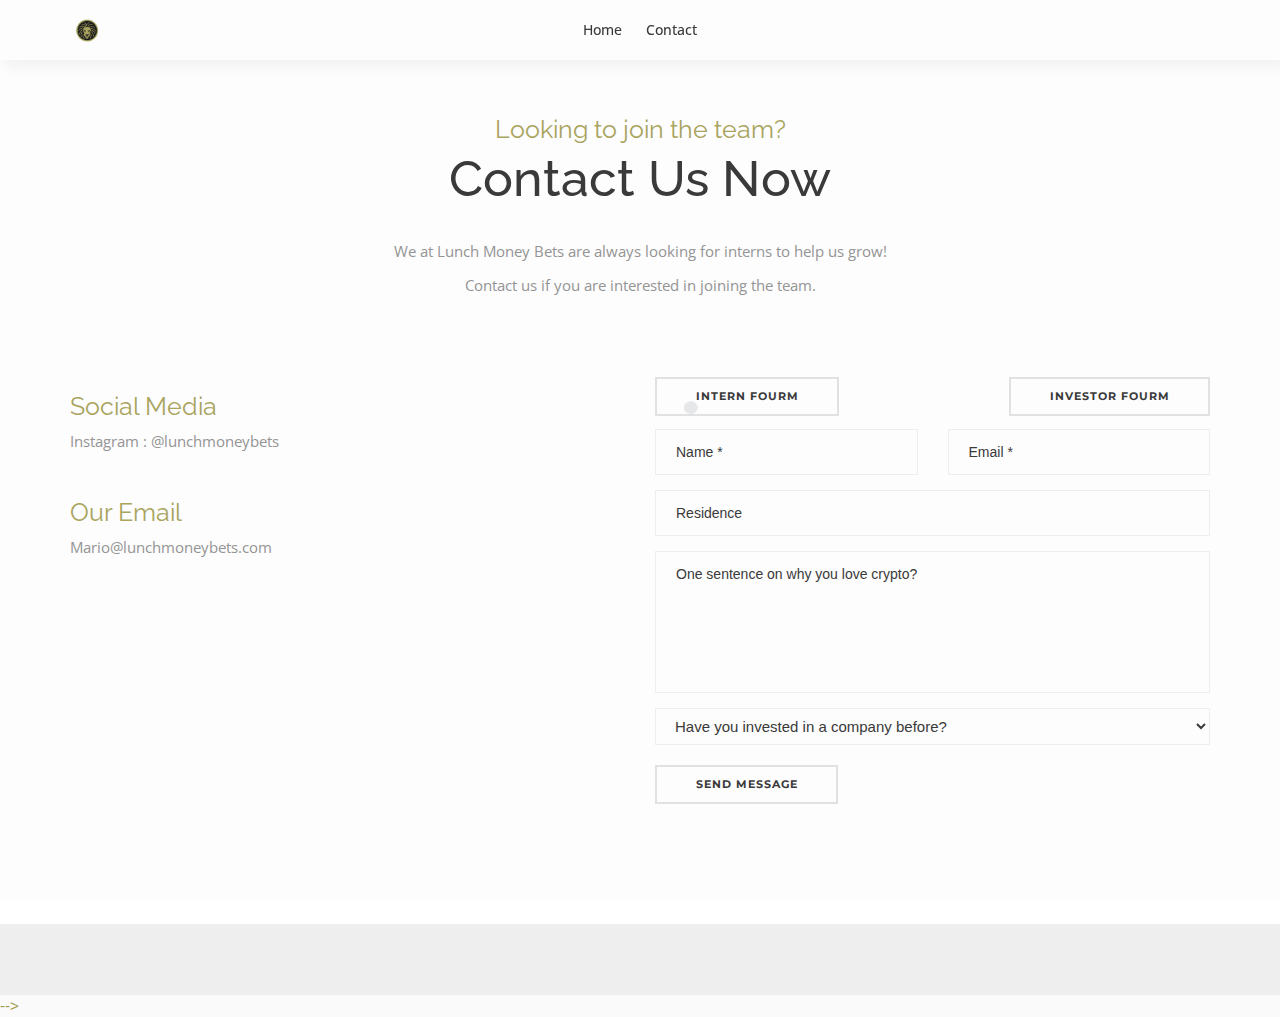
==== Main_Html_Source/Main_Html_Source/contact.html @ 37c9ebca "added type and name in haveYouInvestedHtml" ====
<!-- <!DOCTYPE html>
<html lang="en">
<head>
<meta charset="utf-8">
<meta name="viewport" content="width=device-width, initial-scale=1">
<meta name="author" content="">
<!-- description -->
<!-- <meta name="description" content="Becki one page html5 template for business"> -->
<!-- keywords -->
<meta name="keywords" content="creative, fullscreen, business, photography, portfolio, one page, bootstrap responsive, start-up, ui/ux, html5, css3, studio, branding, creative design, multipurpose, parallax, personal, masonry, grid, coming soon, carousel, career">
<meta http-equiv="X-UA-Compatible" content="IE=edge">
<title>Lunch Money</title>
<link rel="shortcut icon" href="assets/images/favicon.ico">

<!-- Core Style Sheets -->
<link rel="stylesheet" href="assets/css/master.css">
<!-- Responsive Style Sheets -->
<link rel="stylesheet" href="assets/css/responsive.css">
<!-- Revolution Style Sheets -->
<link rel="stylesheet" type="text/css" href="revolution/css/settings.css">
<link rel="stylesheet" type="text/css" href="revolution/css/layers.css">
<link rel="stylesheet" type="text/css" href="revolution/css/navigation.css">
<link rel="stylesheet" href="https://www.w3schools.com/w3css/4/w3.css">


</head>
<body>

<!--== Loader Start ==-->
<div id="loader-overlay">
  <div class="loader">
    <div class="spinner">
    	<svg viewBox="0 0 66 66" xmlns="http://www.w3.org/2000/svg">
    		<circle class="length" fill="none" stroke-width="8" stroke-linecap="round" cx="33" cy="33" r="28"></circle>
    	</svg>
    	<svg viewBox="0 0 66 66" xmlns="http://www.w3.org/2000/svg">
    		<circle fill="none" stroke-width="8" stroke-linecap="round" cx="33" cy="33" r="28"></circle>
    	</svg>
    	<svg viewBox="0 0 66 66" xmlns="http://www.w3.org/2000/svg">
    		<circle fill="none" stroke-width="8" stroke-linecap="round" cx="33" cy="33" r="28"></circle>
    	</svg>
    	<svg viewBox="0 0 66 66" xmlns="http://www.w3.org/2000/svg">
    		<circle fill="none" stroke-width="8" stroke-linecap="round" cx="33" cy="33" r="28"></circle>
    	</svg>
    </div>
  </div>
</div>
<!--== Loader End ==-->

<!--== Wrapper Start ==-->
<div class="wrapper">
  <!--== Header Start ==-->
  <nav class="navbar navbar-default navbar-fixed white bootsnav on no-full">
    
  	<!--== Start Top Search ==-->
    <div class="fullscreen-search-overlay" id="search-overlay"> <a href="#" class="fullscreen-close" id="fullscreen-close-button"><i class="icofont icofont-close"></i></a>
      <div id="fullscreen-search-wrapper">
        <form method="get" id="fullscreen-searchform">
          <input type="text" value="" placeholder="Type and hit Enter..." id="fullscreen-search-input" class="search-bar-top">
          <i class="fullscreen-search-icon icofont icofont-search">
          <input value="" type="submit">
          </i>
        </form>
      </div>
    </div>
    <!--== End Top Search ==-->
    <div class="container">
      <!--== Start Atribute Navigation ==-->
      <!-- <div class="attr-nav hidden-xs sm-display-none">
        <ul>
          <li class="side-menu"><a href="#"><i class="icofont icofont-navigation-menu"></i></a></li>
        </ul>
      </div> -->
      <!--== End Atribute Navigation ==-->

      <!--== Start Header Navigation ==-->
      <div class="navbar-header">
        <button type="button" class="navbar-toggle" data-toggle="collapse" data-target="#navbar-menu"> <i class="tr-icon ion-android-menu"></i> </button>
        <div class="logo"> <a href="home-coming-soon.html"> <img class="logo logo-display" src="assets/images/L.jpg" alt=""> <img class="logo logo-scrolled" src="assets/images/Icons/Lion head with gold ring.png" alt=""> </a> </div>
      </div>
      <!--== End Header Navigation ==-->

      <!--== Collect the nav links, forms, and other content for toggling ==-->
      <div class="collapse navbar-collapse" id="navbar-menu">
        <ul class="nav navbar-nav navbar-center" data-in="fadeIn" data-out="fadeOut">
          <li><a class="page-scroll" href="home-seo-marketing.html">Home</a></li>
          <!-- <li><a class="page-scroll" href="#feature">Features</a></li> -->
          <!-- <li><a class="page-scroll" href="#team">Team</a></li> -->
          <!-- <li><a class="page-scroll" href="#service">Services</a></li>
          <li><a class="page-scroll" href="#about">About</a></li>
          <li><a class="page-scroll" href="#portfolio">Portfolio</a></li>
          <li><a class="page-scroll" href="#pricing">Pricings</a></li>
          <li><a class="page-scroll" href="#blog">Blog</a></li> -->
          <li><a class="page-scroll" href="#contact">Contact</a></li>
        </ul>
      </div>
      <!--== /.navbar-collapse ==-->
    </div>

    <!-- Start Side Menu -->
    <div class="side gradient-bg-four">
    		<a href="home-coming-soon.html" class="logo-side"><img src="assets/images/logo-full-light.png" alt="side-logo"/></a>
            <a href="#" class="close-side"><i class="icofont icofont-close"></i></a>
            <div class="widget mt-120">
              <ul class="link">
                <li class="link-item"><a class="page-scroll" href="#home">Home</a></li>
                <li class="link-item"><a class="page-scroll" href="#feature">Features</a></li>
                <li class="link-item"><a class="page-scroll" href="#team">Team</a></li>
                <li class="link-item"><a class="page-scroll" href="#service">Services</a></li>
                <li class="link-item"><a class="page-scroll" href="#about">About</a></li>
                <li class="link-item"><a class="page-scroll" href="#portfolio">Portfolio</a></li>
                <li class="link-item"><a class="page-scroll" href="#pricing">Pricings</a></li>
                <li class="link-item"><a class="page-scroll" href="#blog">Blog</a></li>
                <li class="link-item"><a class="page-scroll" href="#contact">Contact</a></li>
              </ul>
            </div>
            <ul class="social-media">
              <li><a href="#" class="icofont icofont-social-facebook"></a></li>
              <li><a href="#" class="icofont icofont-social-twitter"></a></li>
              <li><a href="#" class="icofont icofont-social-behance"></a></li>
              <li><a href="#" class="icofont icofont-social-dribble"></a></li>
              <li><a href="#" class="icofont icofont-social-linkedin"></a></li>
            </ul>
     </div>
     <!-- End Side Menu -->

  </nav>
  <!--== Header End ==-->
  <!--== Contact Start ==-->
  
  <section class="white-bg transition-none" id="contact">
    <div class="container">
      <div class="row">
        <div class="col-md-8 centerize-col text-center">
          <div class="section-title">
            <h2 class="raleway-font red-color">Looking to join the team?</h2>
            <h1 class="raleway-font">Contact Us Now</h1>
          </div>
          <p>We at Lunch Money Bets are always looking for interns to help us grow!</p>
          <p>Contact us if you are interested in joining the team.</p>
        </div>
      </div>
    </div>
    <!-- <div class="container-fluid">
      <div class="row mt-50"> -->
        <!-- <div id="map-style-2" class="wide"></div> -->
      <!-- </div>
    </div> -->
    <div class="container">
      <div class="row mt-70">
        <div class="col-md-6 col-sm-6 col-xs-12 xs-mb-50">
          <div class="row mt-20">
            <div class="col-md-6 col-sm-6 col-xs-12">
                <div class="section-title">
                    <h2 class="raleway-font red-color">Social Media</h2>
                    <p class="mb-0 mt-30">Instagram : @lunchmoneybets</p>
                    <!-- <p class="mb-0">Mobile : +44 1234 567 9</p> -->
                  </div>
              <!-- <div class="section-title">
                <h2 class="raleway-font red-color">Postal Address</h2>
                <p class="mt-30">PO Box 16122 Toronto Eaton Centre, 220 The PATH Toronto, ON M5B 2H1, Canada</p>
              </div> -->
            </div>
            <div class="col-md-6 col-sm-6 col-xs-12">
              <!-- <div class="section-title">
                <h2 class="raleway-font red-color">Office Numbers</h2>
                <p class="mb-0 mt-30">Landline : +44 1234 567 9</p>
                <p class="mb-0">Mobile : +44 1234 567 9</p>
              </div> -->
            </div>
          </div>
          <div class="row mt-20">
            <div class="col-md-6 col-sm-6 col-xs-12">
              <div class="section-title">
                <h2 class="raleway-font red-color">Our Email</h2>
                <!-- <p class="mb-0 mt-30">Info@lunchmoneybets.com</p> -->
                <p class="mb-0">Mario@lunchmoneybets.com</p>

              </div>
            </div>
            <!-- <div class="col-md-6 col-sm-6 col-xs-12">
              <div class="section-title">
                <h2 class="raleway-font red-color">Fast Support</h2>
                <p class="mb-0 mt-30">Support : support@yourwebsite.com</p>
                <p class="mb-0">Career : career@yourwebsite.com</p>
              </div>
            </div> -->
          </div>
          <!-- <div class="row mt-20">
              <div class="col-md-12 social-icons-style-01">
                <ul class="md-icon left-icon">
                  <li><a class="fb" href="#."><i class="icofont icofont-social-facebook"></i></a></li>
                  <li><a class="tw" href="#."><i class="icofont icofont-social-twitter"></i></a></li>
                  <li><a class="be" href="#."><i class="icofont icofont-social-behance"></i></a></li>
                  <li><a class="in" href="#."><i class="icofont icofont-social-linkedin"></i></a></li>
                  <li><a class="yt" href="#."><i class="icofont icofont-social-youtube"></i></a></li>
                  <li><a class="ins" href="#."><i class="icofont icofont-social-instagram"></i></a></li>
                </ul>
              </div>
          </div> -->
        </div>
        <div class="col-md-6 col-sm-6 col-xs-12">
            <button type="submit" id="Intern" name="submit" class="btn btn-outline btn-md btn-square btn-animate remove-margin"><span>Intern Fourm <i class="ion-android-arrow-forward"></i></span></button>
            <button type="submit" id="Investor" name="submit" class="btn btn-outline btn-md btn-square btn-animate remove-margin"><span>Investor Fourm <i class="ion-android-arrow-forward"></i></span></button>
          <form name="contact-form" id="contact-form" action="php/contact.php" method="POST" class="contact-form-style-01">
              <input type="hidden" name="min_price" value="20"><input type="hidden" name="max_price" value="290">
            <div class="messages"></div>
            <div class="row">
              <div class="col-md-6 col-sm-6">
                <div class="form-group">
                  <label class="sr-only" for="name">Name</label>
                  <input type="text" name="name" class="md-input" id="name" placeholder="Name *" required data-error="Your Name is Required">
                  <div class="help-block with-errors"></div>
                </div>
              </div>
              <div class="col-md-6 col-sm-6">
                <div class="form-group">
                  <label class="sr-only" for="email">Email</label>
                  <input type="email" name="email" class="md-input" id="email" placeholder="Email *" required data-error="Please Enter Valid Email">
                  <div class="help-block with-errors"></div>
                </div>
              </div>
              <div class="col-md-12 col-sm-12">
                <div class="form-group">
                  <label class="sr-only" for="subject">Residence</label>
                  <input type="text" name="Residence" class="md-input" id="Residence" placeholder="Residence">
                </div>
              </div>
              <div class="col-md-12 col-sm-12">
                <div class="form-group">
                  <label class="sr-only" for="message">One sentence on why you love crypto?</label>
                  <textarea name="message" class="md-textarea" id="message" rows="7" placeholder="One sentence on why you love crypto?" required data-error="Please, Leave us a message"></textarea>
                  <div class="help-block with-errors"></div>
                </div>
              </div>
              <div class="col-md-12 col-sm-12">

                  <select type="value" name="haveYouInvested" class="orderby" id="haveYouInvested">
                    <option vale="" disabled selected>Have you invested in a company before?</option>
                    <option value="1">Yes</option>
                    <option value="2">No</option>
                  </select> <input type="hidden" placeholder='Have you invested in a company before' name="paged" value="1">
                  <input type="hidden" name="min_price" value="20"><input type="hidden" name="max_price" value="290">

              </div>
              <div class="col-md-12 col-sm-12">
                <div class="text-left mt-20">
                  <button type="submit" name="submit" class="btn btn-outline btn-md btn-square btn-animate remove-margin"><span>Send Message <i class="ion-android-arrow-forward"></i></span></button>
                </div>
              </div>
            </div>
          </form>
        </div>
      </div>
    </div>
  </section>
  <!--== Contact End ==-->

  <!--== Footer Start ==-->
  <footer class="footer">
    <div class="footer-copyright">
      <div class="container">
        <div class="row">
          <div class="col-md-6 col-xs-12">
            <!-- <div class="copy-right text-left">© 2018 Becki Creative Agency. All rights reserved</div> -->
          </div>
          <!-- <div class="col-md-6 col-xs-12">
            <ul class="social-media">
              <li><a href="#" class="icofont icofont-social-facebook"></a></li>
      			  <li><a href="#" class="icofont icofont-social-twitter"></a></li>
      			  <li><a href="#" class="icofont icofont-social-behance"></a></li>
      			  <li><a href="#" class="icofont icofont-social-dribble"></a></li>
              <li><a href="#" class="icofont icofont-social-linkedin"></a></li>
            </ul>
          </div> -->
        </div>
      </div>
    </div>
  </footer>
  <!--== Footer End ==-->

  <!--== Go to Top  ==-->
  <a href="javascript:" id="return-to-top"><i class="icofont icofont-arrow-up"></i></a>
  <!--== Go to Top End ==-->

</div>
<!--== Wrapper End ==-->

<!--== Javascript Plugins ==-->
<script src="https://maps.googleapis.com/maps/api/js?key=AIzaSyDJNGOwO2hJpJ9kz8e0UUPjZhEbgDJTTXE"></script>
<script src="assets/js/jquery.min.js"></script>
<script src="assets/js/smoothscroll.js"></script>
<script src="assets/js/plugins.js"></script>
<script src="assets/js/master.js"></script>

<!-- Revolution js Files -->
<script src="revolution/js/jquery.themepunch.tools.min.js"></script>
<script src="revolution/js/jquery.themepunch.revolution.min.js"></script>
<script src="revolution/js/revolution.extension.actions.min.js"></script>
<script src="revolution/js/revolution.extension.carousel.min.js"></script>
<script src="revolution/js/revolution.extension.kenburn.min.js"></script>
<script src="revolution/js/revolution.extension.layeranimation.min.js"></script>
<script src="revolution/js/revolution.extension.migration.min.js"></script>
<script src="revolution/js/revolution.extension.navigation.min.js"></script>
<script src="revolution/js/revolution.extension.parallax.min.js"></script>
<script src="revolution/js/revolution.extension.slideanims.min.js"></script>
<script src="revolution/js/revolution.extension.video.min.js"></script>
<!--== Javascript Plugins End ==-->

</body>
</html> -->
---- Main_Html_Source/Main_Html_Source/assets/css/master.css ----
/*
====================================
[ CSS TABLE CONTENT ]
------------------------------------
    1.0 - General
    2.0 - Typography
    3.0 - Global Style
    4.0 - Navigation
    5.0 - Search Box
    6.0 - Page Title Section
    7.0 - Slider Section
    8.0 - Creative Section
    9.0 - Recent Project Section
    9.1 - Overlay and hover effect
    10.0 - Magnific Popup CSS
    11.0 - Feature Section
    12.0 - About Section
    13.0 - Counter Section
    14.0 - Team Section
    15.0 - Video Section
    16.0 - Service Section
    17.0 - Process Section
    18.0 - Portfolio Section
    19.0 - Portfolio Single Page
    20.0 - Partner Section
    21.0 - Case study section
    22.0 - Map Section
    23.0 - Contact Section
    24.0 - Footer Section
    25.0 - Preloader
    26.0 - Homepage Two
    27.0 - Homepage Three
    28.0 - About us Page
    29.0 - About us page two
    30.0 - Blog Page
    31.0 - Blog Page Version Two
    32.0 - Full Width Section
    33.0 - Call to action section
    34.0 - Client Testimonial Style
    35.0 - Parallax Homepage
    36.0 - Contact Page
    37.0 - 404 page
    38.0 - Slick slider customization
-------------------------------------
[ END CSS TABLE CONTENT ]
=====================================
*/

/* Theme Reset Start */

@import url('https://fonts.googleapis.com/css?family=Montserrat:400,500,700|Open+Sans:400,600|Raleway:100,200,300,400');
@import url("../css/bootstrap.min.css");
@import url("../css/custom-icons.min.css");
@import url("../css/icofonts.min.css");
@import url("../css/cubeportfolio.css");
@import url("../css/bootsnav.css");
@import url("../css/slick.css");
@import url("../css/animate.css");

/* Transitons */

@-webkit-keyframes it-zoom {
  0% {
    -webkit-transform: scale(1);
            transform: scale(1);
    opacity: .6; }
  100% {
    -webkit-transform: scale(1.5);
            transform: scale(1.5);
    opacity: 0; }
  }

@keyframes it-zoom {
  0% {
    -webkit-transform: scale(1);
            transform: scale(1);
    opacity: .6; }
  100% {
    -webkit-transform: scale(1.5);
            transform: scale(1.5);
    opacity: 0; }
  }

*, *::before, *::after{transition-timing-function: ease-in-out; -ms-transition-timing-function: ease-in-out; -moz-transition-timing-function: ease-in-out; -webkit-transition-timing-function: ease-in-out; -o-transition-timing-function: ease-in-out; transition-duration: .2s; -ms-transition-duration: .2s; -moz-transition-duration: .2s; -webkit-transition-duration: .2s; -o-transition-duration: .2s;}
*:hover{transition-timing-function: ease-in-out; -ms-transition-timing-function: ease-in-out; -moz-transition-timing-function: ease-in-out; -webkit-transition-timing-function: ease-in-out; -o-transition-timing-function: ease-in-out; transition-duration: .2s; -ms-transition-duration: .2s; -moz-transition-duration: .2s; -webkit-transition-duration: .2s; -o-transition-duration: .2s; }
.transition-none *, .home-slider *, .mfp-container *, .attr-nav *, .cbp-wrapper *, .parallax, .rev-slider *, #loader-overlay *, .menu-overlay, .tr-products *, #loader-overlay, .main-box-title *, .skillbar-wrap * {transition-timing-function: none;-moz-transition-timing-function: none;-webkit-transition-timing-function: none;-o-transition-timing-function: none;
-ms-transition-timing-function: none;transition-duration: 0s;-moz-transition-duration: 0s;-webkit-transition-duration: 0s;-o-transition-duration: 0s;-ms-transition-duration: 0s;}

/* Loader */

#loader-overlay {width: 100%;height: 100vh;background: #eeeeee;position: fixed;z-index: 999999;}
.loader{display: inline-block;width: 100px;height: 100px;position: absolute;top: 50%;left: 50%;transform: translateY(-50%);-webkit-transform: translateY(-50%);-moz-transform: translateY(-50%);}

.spinner{width:66px;height:66px;-webkit-animation:contanim 2s linear infinite;animation:contanim 2s linear infinite;}
svg{width:100%;height:100%;left:0;top:0;position:absolute;-webkit-transform:rotate(-90deg);transform:rotate(-90deg);}
svg:nth-child(1) circle{stroke:#84EBBD;stroke-dasharray:1, 300;stroke-dashoffset:0;-webkit-animation:strokeanim 3s calc(.2s * (1)) ease infinite;animation:strokeanim 3s calc(.2s * (1)) ease infinite;-webkit-transform-origin:center center;transform-origin:center center;}
svg:nth-child(2) circle{stroke:#4977EC;stroke-dasharray:1, 300;stroke-dashoffset:0;-webkit-animation:strokeanim 3s calc(.2s * (2)) ease infinite;animation:strokeanim 3s calc(.2s * (2)) ease infinite;-webkit-transform-origin:center center;transform-origin:center center;}
svg:nth-child(3) circle{stroke:#F6BB67;stroke-dasharray:1, 300;stroke-dashoffset:0;-webkit-animation:strokeanim 3s calc(.2s * (3)) ease infinite;animation:strokeanim 3s calc(.2s * (3)) ease infinite;-webkit-transform-origin:center center;transform-origin:center center;}
svg:nth-child(4) circle{stroke:#333841;stroke-dasharray:1, 300;stroke-dashoffset:0;-webkit-animation:strokeanim 3s calc(.2s * (4)) ease infinite;animation:strokeanim 3s calc(.2s * (4)) ease infinite;-webkit-transform-origin:center center;transform-origin:center center;}
@-webkit-keyframes strokeanim{0%{stroke-dasharray:1, 300;stroke-dashoffset:0;}
 50%{stroke-dasharray:120, 300;stroke-dashoffset:-58.548324585;}
 100%{stroke-dasharray:120, 300;stroke-dashoffset:-175.6449737549;}
}
@keyframes strokeanim{0%{stroke-dasharray:1, 300;stroke-dashoffset:0;}
 50%{stroke-dasharray:120, 300;stroke-dashoffset:-58.548324585;}
 100%{stroke-dasharray:120, 300;stroke-dashoffset:-175.6449737549;}
}
@-webkit-keyframes contanim{100%{-webkit-transform:rotate(360deg);transform:rotate(360deg);}
}
@keyframes contanim{100%{-webkit-transform:rotate(360deg);transform:rotate(360deg);}
}

/* Selection */

::selection {background-color: #212121;color: #fff;}

/* All */

* {margin: 0;padding: 0;min-height:0;min-width:0;}
*, :after, :before {box-sizing: border-box;}

html, body{position: relative;height: 100%;}
body {color: #a09a4b;background: #fafafa;font-size:14px;font-family: 'Open Sans', sans-serif;font-weight: 400;}
iframe {border: 0;}
video {background-size: cover;display: table-cell;vertical-align: middle;width: 100%;}
.html5-video {background-color: #000; height: auto; left: 50%; min-height: 100%; min-width: 100%; position: absolute; top: 50%; -ms-transform: translate(-50%, -50%); -webkit-transform: translate(-50%, -50%); transform: translate(-50%, -50%); -moz-transform: translate(-50%, -50%); -o-transform: translate(-50%, -50%);  width: auto; z-index: -3; }
iframe, embed, object {max-width: 100%;}
.wrapper {position: relative;z-index: 20;overflow-x: hidden;}

/* Typography */

h1, h2, h3, h4, h5, h6 {color: #212121;margin: 20px 0 10px 0;font-style: normal;font-family: 'Montserrat', sans-serif;}
h1, h2, h3, h4, h5, h6, .h1, .h2, .h3, .h4, .h5, .h6 {line-height: 1.2em;}
h1 { font-size: 56px;}
h2 { font-size: 36px;}
h3 { font-size: 24px;}
h4 { font-size: 18px;}
h5 { font-size: 16px;}
h6 { font-size: 12px;}
h1 a, h2 a, h3 a, h4 a, h5 a, h6 a { color: #212121;}
h1 a:hover, h2 a:hover, h3 a:hover, h4 a:hover, h5:hover a, h6 a:hover { color: #4facfe;}
p a {}
p a:hover {color: #4facfe;}
p {letter-spacing: normal;line-height: 24px;color: #888;font-weight:400;font-family: 'Open Sans', sans-serif;}
a {text-decoration: none;color:#212121;}
a:hover, a:focus, a:active {outline: none;text-decoration: none;color:#4facfe;}
ul {list-style: disc;}
li > ul, li > ol {padding: 0;margin-left: 15px;}
figure {margin-bottom: 6px;position: relative;}
img {height: auto;max-width: 100%;}
.mark, mark{background-color:#4facfe;color:#fff;}
pre {margin: 0 20px;padding: 10px;border: 1px solid #e2e2e2;background: #f1f1f1;border-radius:0;}
blockquote {border-left: 2px solid #4facfe;background: #fff;padding: 15px 40px;}
blockquote p {font-size: 18px;line-height: 30px;margin-bottom: 17px !important;font-weight: 300;}
.blockquote-reverse, blockquote.pull-right {border-right: 2px solid #4facfe;background:#fff;}
.outline-alert {background-color: transparent!important;}
strong { color: #414141; }
hr{border:0;height: 1px;width:100%;margin:20px auto;}
hr.left-line{margin:20px 0 20px 0;width:80px;}
hr.center_line{width:80px;}
.text-decoration-underline{text-decoration: underline;}
.text-decoration-none{text-decoration: none;}
.line-trough{text-decoration: line-through;}

.section-title{margin-bottom: 30px;}
.section-title h1{font-size: 50px;font-weight: 500;margin-top: 10px;}
.section-title h2{font-size: 25px;line-height: 0.75;margin: 0;}


/* Forms */

label {margin-bottom: 10px;font-weight: 500;color:#212121;font-family: 'Open Sans', sans-serif;font-size: 14px;}
textarea:focus, input[type="text"]:focus, input[type="password"]:focus, input[type="datetime"]:focus, input[type="datetime-local"]:focus, input[type="date"]:focus, input[type="month"]:focus, input[type="time"]:focus, input[type="week"]:focus, input[type="number"]:focus, input[type="email"]:focus, input[type="url"]:focus, input[type="search"]:focus, input[type="tel"]:focus, input[type="color"]:focus, .uneditable-input:focus {
border-color: none;box-shadow: none;outline: 0 none;}
.search-submit{position: absolute;right: 20px;top:14px;background: none;border:0;padding: 0;font-size:20px;-webkit-transition: all 0.3s;-o-transition: all 0.3s;transition: all 0.3s;color:#e0e0e0;}
.search-submit:hover{color: #4facfe;}
.select-custom {width: 100%;overflow: hidden;background: url(../images/select-arrow.png) no-repeat 97% 50%;border: 1px solid #fff;margin-bottom: 20px;}
.select-custom select {width: 100%;border: none;box-shadow: none;background-color: transparent;background-image: none;-webkit-appearance: none;-moz-appearance: none;
appearance: none;cursor: pointer;}
.md-input, .md-textarea, .md-select select {padding: 14px 20px;font-size: 14px;line-height: normal;border-radius: 0;}
input, textarea, select {border: 1px solid #eee;font-size: 14px;padding: 8px 15px;width: 100%;margin: 0 0 10px 0;max-width: 100%;resize: none;background-color: transparent;color: black;}
.has-error input, .has-error textarea, .has-error select{border-color: #fe4f4f;}
.help-block{margin-top: 0;}
.has-error .help-block, .has-error .control-label, .has-error .radio, .has-error .checkbox, .has-error .radio-inline, .has-error .checkbox-inline, .has-error.radio label, .has-error.checkbox label, .has-error.radio-inline label, .has-error.checkbox-inline label {
color: #fe4f4f;font-size: 12px;}
.contact-form-style-01 input, .contact-form-style-01 textarea, .contact-form-style-01 select {color:#212121;}
.contact-form-style-02 .form-control{background-color: transparent;border-top:0;border-left:0;border-right:0;border-bottom:1px solid #fff;padding: 10px 0;}
.contact-form-style-02 .has-error input, .contact-form-style-02 .has-error textarea, .contact-form-style-02 .has-error select{border-color: #212121;}
.contact-form-style-02 .has-error .help-block, .contact-form-style-02 .has-error .control-label, .contact-form-style-02 .has-error .radio, .contact-form-style-02 .has-error .checkbox, .contact-form-style-02 .has-error .radio-inline, .contact-form-style-02 .has-error .checkbox-inline, .contact-form-style-02 .has-error.radio label, .contact-form-style-02 .has-error.checkbox label, .contact-form-style-02 .has-error.radio-inline label, .contact-form-style-02 .has-error.checkbox-inline label {
 color: #fff;}
 .contact-form-style-03 input, .contact-form-style-03 textarea, .contact-form-style-03 select {color:#212121;}

/* Sections */
section {padding-top:120px;padding-bottom:120px;position: relative;z-index: 10;background:#f5f5f5;overflow: hidden;}
section.lg-section{padding-top:150px;padding-bottom:150px;}
.section-heading {text-align: center;margin: auto;float: none;padding-bottom: 20px;}

/* Top Bar */

.top-bar{font-size: 12px;width: 100%;}
.dropdown-style-01 .dropdown-menu {margin-top: 12px;min-width: 130px;border-radius: 0;border: none;z-index: 444;right: 0;left: auto;}
.dropdown-style-01 .btn{color: #fff;font-size: 12px;padding: 0;margin: 0;background-color: transparent;font-weight: normal;text-transform: capitalize;border: 0;}

/* Navigations */

.navbar-nav {float: right;margin: 0;padding: 0px 10px;}
nav.navbar.bootsnav.navbar-transparent .logo {position: relative;z-index: 110;display: table;height: 80px;-webkit-transition: all .3s ease;transition: all .3s ease;}
nav.navbar.bootsnav.navbar-transparent.brand-center .logo, .brand-center .logo {text-align: center;margin: 0 auto;}
nav.navbar.bootsnav.navbar-transparent.brand-center .navbar-brand {padding: 20px 15px;}
.navbar-brand {padding: 11px 15px;}
.logo {position: relative;z-index: 110;display: table;height: 60px;-webkit-transition: all .3s ease;transition: all .3s ease;}
.logo img {max-height: 33px;-webkit-transition: all .5s ease;transition: all .5s ease;display: block;}
.logo.z-index-1{z-index: 1;}
nav .logo > a {display: table-cell;vertical-align: middle;}
.navbar-scrollspy .logo img {text-align:center;margin: 0 auto;}
.menu-logo, .vcard-address{float: left;}
nav.bootsnav.navbar-sidebar ul.nav {margin: 0 0 30px 0;}
nav.navbar.bootsnav.navbar-transparent.white ul.nav > li > a.nav-btn-default {padding-top: 10px;padding-bottom: 10px;margin-top: 15px;}
nav.navbar.bootsnav ul.nav > li > a.nav-btn-default {padding: 10px 15px;margin-top: 6.5px;color: #fff;}
.navbar-nav>li>.dropdown-menu {margin-top: 2px;}
.absolute-header {position: absolute;top: 0;left: 0;right: 0;width: 100%;z-index: 99;padding: 10px 0;}
.menu-logo-outside {max-width: 180px;}
.menu-btn {position: fixed;right: 8%;z-index: 999;top: 2%;}
.menu-btn a{background-color: #fff;width: 60px;height: 60px;display: block;text-align: center;line-height: 57px;box-shadow: 5px 5px 15px 0 rgba(31, 31, 31, 0.07);font-size: 26px;}
.btn-open:before {color: #333;content: "\f130";font-family: "Ionicons";-webkit-transition: all .2s linear 0s;-moz-transition: all .2s linear 0s;-o-transition: all .2s linear 0s;transition-property: all .2s linear 0s;}
.btn-open:hover:before {color: #4facfe;}
.btn-close:before {color: #333;content: "\f2d7";font-family: "Ionicons";-webkit-transition: all .2s linear 0s;-moz-transition: all .2s linear 0s;-o-transition: all .2s linear 0s;transition-property: all .2s linear 0s;}
.btn-close:hover:before {color: #4facfe;}

/* Menu Overlay */

body.overflow{overflow: hidden;}
.menu-overlay {position: fixed;top: 0;z-index: 998;display: none;overflow: hidden;width: 100%;height: 100%;background: #060606;left: 0;right: 0;}
.menu-overlay .menu-wrap {width: 100%;display: table;height: 100vh;}
ul.vcard-menu {margin: 0 auto;padding: 0;width: 100%;}
ul.vcard-menu li {padding: 10px 0;list-style: none;text-align: center;font-family: 'Montserrat', sans-serif;font-weight: 500;font-size: 50px;}
ul.vcard-menu li a {color: #fff;}
ul.vcard-menu li a:hover {color: #4facfe;}
.vcard-address{margin-top: 40px;margin-bottom: 40px;}

/* Sliders Text */

.hero-text{display: table-cell;vertical-align: middle;position: relative;width: 100%;z-index: 10;color: #fff;}
.hero-text h3, .hero-text h1{color:#4facfe;}
.hero-text h1 {font-size:78px;letter-spacing:-2px;line-height: 1.25;}
.hero-text h1.letter-spacing-10{letter-spacing:10px;}
.hero-text h1.letter-spacing-0{letter-spacing:0px;}
.hero-text-wrap .hero-text h1.font-90px {font-size:90px;}
.hero-text h2 {font-size:62px;}
.hero-text h3 {font-size:49px;}
.hero-text h4 {font-size:30px;}
.hero-text h5 {font-size:19px;}
.hero-text h6 {font-size:14px;}
.hero-text-wrap.color-overlay-bg {background: rgba(191, 7, 49, 0.75);width: 100%;height: 101vh;position: absolute;z-index: 1;}
section.dark-block .hero-text-wrap, section.dark-block.title-hero-bg::before {background-color:transparent;}
.hero-text-wrap.gradient-overlay-bg {width: 100%;height: 100vh;position: absolute;z-index: 1;
background: rgba(79,172,254,1);
background: -moz-linear-gradient(45deg, rgba(79,172,254,0.5) 0%, rgba(0,242,254,0.5) 100%);
background: -webkit-gradient(left bottom, right top, color-stop(0%, rgba(252,103,103,0.51)), color-stop(100%, rgba(236,0,140,0.5)));
background: -webkit-linear-gradient(45deg, rgba(79,172,254,0.5) 0%, rgba(0,242,254,0.5) 100%);
background: -o-linear-gradient(45deg, rgba(79,172,254,0.5) 0%, rgba(0,242,254,0.5) 100%);
background: -ms-linear-gradient(45deg, rgba(79,172,254,0.5) 0%, rgba(0,242,254,0.5) 100%);
background: linear-gradient(45deg, rgba(79,172,254,0.5) 0%, rgba(0,242,254,0.5) 100%);
filter: progid:DXImageTransform.Microsoft.gradient( startColorstr='#4facfe', endColorstr='#00f2fe', GradientType=1 );
}
.hero-text-wrap.gradient-overlay-bg-two {width: 100%;height: 100vh;position: absolute;z-index: 1;
background: rgba(246,211,101,1);
background: -moz-linear-gradient(45deg, rgba(246,211,101,0.5) 0%, rgba(253,160,133,0.5) 100%);
background: -webkit-gradient(left bottom, right top, color-stop(0%, rgba(246,211,101,0.5)), color-stop(100%, rgba(253,160,133,0.5)));
background: -webkit-linear-gradient(45deg, rgba(246,211,101,0.5) 0%, rgba(253,160,133,0.5) 100%);
background: -o-linear-gradient(45deg, rgba(79,172,254,0.5) 0%, rgba(253,242,254,0.5) 100%);
background: -ms-linear-gradient(45deg, rgba(246,211,101,0.5) 0%, rgba(253,160,133,0.5) 100%);
background: linear-gradient(45deg, rgba(246,211,101,0.5) 0%, rgba(253,160,133,0.5) 100%);
filter: progid:DXImageTransform.Microsoft.gradient( startColorstr='#4facfe', endColorstr='#00f2fe', GradientType=1 );
}
.rev_slider a {-webkit-transition: all .3s ease-in !important;-o-transition: all .3s ease-in !important;transition: all .3s ease-in !important;}
.gradient-overlay-bg {
background: rgba(79,172,254,1);
background: -moz-linear-gradient(45deg, rgba(79,172,254,0.5) 0%, rgba(0,242,254,0.5) 100%);
background: -webkit-gradient(left bottom, right top, color-stop(0%, rgba(252,103,103,0.51)), color-stop(100%, rgba(236,0,140,0.5)));
background: -webkit-linear-gradient(45deg, rgba(79,172,254,0.5) 0%, rgba(0,242,254,0.5) 100%);
background: -o-linear-gradient(45deg, rgba(79,172,254,0.5) 0%, rgba(0,242,254,0.5) 100%);
background: -ms-linear-gradient(45deg, rgba(79,172,254,0.5) 0%, rgba(0,242,254,0.5) 100%);
background: linear-gradient(45deg, rgba(79,172,254,0.5) 0%, rgba(0,242,254,0.5) 100%);
filter: progid:DXImageTransform.Microsoft.gradient( startColorstr='#4facfe', endColorstr='#00f2fe', GradientType=1 );
width: 100%;height: 100%;position: absolute;z-index: -1;top:0;left:0;
}
.gradient-overlay-bg-two {
background: rgba(236,119,171);
background: -moz-linear-gradient(45deg, rgba(236,119,171,0.5) 0%, rgba(120,115,245,0.5) 100%);
background: -webkit-gradient(left bottom, right top, color-stop(0%, rgba(236,119,171)), color-stop(100%, rgba(115,75,109,1)));
background: -webkit-linear-gradient(45deg, rgba(236,119,171,0.5) 0%, rgba(120,115,245,0.5) 100%);
background: -o-linear-gradient(45deg, rgba(236,119,171,0.5) 0%, rgba(120,115,245,0.5) 100%);
background: -ms-linear-gradient(45deg, rgba(236,119,171,0.5) 0%, rgba(120,115,245,0.5) 100%);
background: linear-gradient(45deg, rgba(236,119,171,0.5) 0%, rgba(120,115,245,0.5) 100%);
filter: progid:DXImageTransform.Microsoft.gradient( startColorstr='#ec77ab', endColorstr='#734b6d', GradientType=1 );
width: 100%;height: 100%;position: absolute;z-index: -1;top:0;left:0;
}
.gradient-overlay-bg-three {
background: rgba(202,73,118);
background: -moz-linear-gradient(45deg, rgba(202,73,118,0.5) 0%, rgba(255,84,84,0.5) 100%);
background: -webkit-gradient(left bottom, right top, color-stop(0%, rgba(202,73,118)), color-stop(100%, rgba(255,84,84,1)));
background: -webkit-linear-gradient(45deg, rgba(202,73,118,0.5) 0%, rgba(255,84,84,0.5) 100%);
background: -o-linear-gradient(45deg, rgba(202,73,118,0.5) 0%, rgba(255,84,84,0.5) 100%);
background: -ms-linear-gradient(45deg, rgba(202,73,118,0.5) 0%, rgba(255,84,84,0.5) 100%);
background: linear-gradient(45deg, rgba(202,73,118,0.5) 0%, rgba(255,84,84,0.5) 100%);
filter: progid:DXImageTransform.Microsoft.gradient( startColorstr='#ca4976', endColorstr='#7873f5', GradientType=1 );
width: 100%;height: 100%;position: absolute;z-index: -1;top:0;left:0;
}
.gradient-overlay-bg-four {
background: rgba(206,159,252);
background: -moz-linear-gradient(45deg, rgba(206,159,252,0.5) 0%, rgba(115,103,240,0.5) 100%);
background: -webkit-gradient(left bottom, right top, color-stop(0%, rgba(206,159,252)), color-stop(100%, rgba(115,103,240,1)));
background: -webkit-linear-gradient(45deg, rgba(206,159,252,0.5) 0%, rgba(115,103,240,0.5) 100%);
background: -o-linear-gradient(45deg, rgba(206,159,252,0.5) 0%, rgba(115,103,240,0.5) 100%);
background: -ms-linear-gradient(45deg, rgba(206,159,252,0.5) 0%, rgba(115,103,240,0.5) 100%);
background: linear-gradient(45deg, rgba(206,159,252,0.5) 0%, rgba(115,103,240,0.5) 100%);
filter: progid:DXImageTransform.Microsoft.gradient( startColorstr='#ce9ffc', endColorstr='#7367f0', GradientType=1 );
width: 100%;height: 100%;position: absolute;z-index: -1;top:0;left:0;
}
.gradient-overlay-bg-five {
background: rgba(100,43,115,1);
background: -moz-linear-gradient(45deg, rgba(100,43,115,0.5) 0%, rgba(198,66,110,0.5) 100%);
background: -webkit-gradient(left bottom, right top, color-stop(0%, rgba(100,43,115)), color-stop(100%, rgba(198,66,110,1)));
background: -webkit-linear-gradient(45deg, rgba(100,43,115,0.5) 0%, rgba(198,66,110,0.5) 100%);
background: -o-linear-gradient(45deg, rgba(100,43,115,0.5) 0%, rgba(198,66,110,0.5) 100%);
background: -ms-linear-gradient(45deg, rgba(100,43,115,0.5) 0%, rgba(198,66,110,0.5) 100%);
background: linear-gradient(45deg, rgba(100,43,115,0.5) 0%, rgba(198,66,110,0.5) 100%);
filter: progid:DXImageTransform.Microsoft.gradient( startColorstr='#642b73', endColorstr='#c6426e', GradientType=1 );
width: 100%;height: 100%;position: absolute;z-index: -1;top:0;left:0;
}


/* Helper Classes */

::-webkit-input-placeholder{color:#212121!important;}
::-moz-placeholder{color:#212121!important;}
:-ms-input-placeholder{color:#212121!important;}
:-moz-placeholder{color:#212121!important;}

.style-02::-webkit-input-placeholder{color:#fff!important;}
.style-02::-moz-placeholder{color:#fff!important;}
.style-02:-ms-input-placeholder{color:#fff!important;}
.style-02:-moz-placeholder{color:#fff!important;}

input.search-bar-top::-webkit-input-placeholder { color: #fff!important; }
input.search-bar-top::-moz-placeholder { color: #fff!important; }
input.search-bar-top:-ms-input-placeholder { color: #fff!important; }
input.search-bar-top:-moz-placeholder { color: #fff!important; }

/* Positions */

.fixed{position:fixed!important;}
.relative{position:relative!important;}
.absolute{position:absolute!important;}
.static{position:static!important;}

/* Z-index */

.z-index-1 {z-index:1;}
.z-index-2 {z-index:2;}
.z-index-3 {z-index:3;}
.z-index-4 {z-index:4;}
.z-index-5 {z-index:5;}
.z-index-0 {z-index:0;}
.z-index-minus2 {z-index:-2;}

/* Displays */
.display-none{display: none!important;}
.display-block{display: block!important;}
.display-inline-block{display: inline-block!important;}
.display-table{display: table;}
.display-table-cell{display: table-cell!important;}
.float-none{float:none;}
.centerize-col{float: none!important;margin-left: auto;margin-right: auto;}
.center-layout {display: table;table-layout: fixed;height: 100%;width: 100%;position: relative;}
.v-align-middle {display: table-cell;vertical-align: middle;}

/* Width Pixels */

.width-1px {width: 1px}
.width-2px {width: 2px}
.width-3px {width: 3px}
.width-4px {width: 4px}
.width-5px {width: 5px}
.width-6px {width: 6px}
.width-7px {width: 7px}
.width-8px {width: 8px}
.width-9px {width: 9px}
.width-10px {width: 10px}
.width-80px {width: 80px}
.width-90px {width: 90px}
.width-100px {width: 100px}
.width-150px {width: 150px}
.width-200px {width: 200px}
.width-250px {width: 250px}
.width-300px {width: 300px}
.width-350px {width: 350px}
.width-400px {width: 400px}
.width-450px {width: 450px}
.width-500px {width: 500px!important}
.width-550px {width: 550px}
.width-600px {width: 600px}
.width-650px {width: 650px!important}
.width-700px {width: 700px}
.width-800px {width: 800px}

/* Width Percentage */

.width-10-percent {width: 10% !important}
.width-20-percent {width: 20% !important}
.width-30-percent {width: 30% !important}
.width-40-percent {width: 40% !important}
.width-50-percent {width: 50% !important}
.width-60-percent {width: 60% !important}
.width-70-percent {width: 70% !important}
.width-80-percent {width: 80% !important}
.width-90-percent {width: 90% !important}
.width-100-percent {width: 100% !important}
.width-auto {width:auto !important}
.max-width-100 {max-width: 100%}

/* Minimum Width */

.min-width-100px {min-height: 100px}
.min-width-200px {min-height: 200px}
.min-width-300px {min-height: 300px}
.min-width-400px {min-height: 400px}
.min-width-500px {min-height: 500px}
.min-width-600px {min-height: 600px}
.min-width-700px {min-height: 700px}

/* View Width */

.view-width-100vh{width: 100vh;}

/* Height Pixels */

.height-1px {height: 1px!important}
.height-2px {height: 2px!important}
.height-3px {height: 3px!important}
.height-4px {height: 4px!important}
.height-5px {height: 5px!important}
.height-6px {height: 6px!important}
.height-7px {height: 7px!important}
.height-8px {height: 8px!important}
.height-9px {height: 9px!important}
.height-10px {height: 10px!important}
.height-80px {height: 80px}
.height-90px {height: 90px}
.height-100px {height: 100px}
.height-150px {height: 150px}
.height-200px {height: 200px}
.height-250px {height: 250px}
.height-300px {height: 300px}
.height-350px {height: 350px}
.height-400px {height: 400px}
.height-450px {height: 450px}
.height-500px {height: 500px!important;}
.height-550px {height: 550px}
.height-600px {height: 600px}
.height-650px {height: 650px!important;}
.height-700px {height: 700px}
.height-800px {height: 800px}

/* Height Percentage */

.height-10-percent {height: 10%}
.height-20-percent {height: 20%}
.height-30-percent {height: 30%}
.height-40-percent {height: 40%}
.height-50-percent {height: 50%}
.height-60-percent {height: 60%}
.height-70-percent {height: 70%}
.height-80-percent {height: 80%}
.height-90-percent {height: 90%}
.height-100-percent {height: 100% !important}
.height-auto {height:auto !important}
.max-height-100 {max-height: 100%}

/* Minimum Heights */

.min-height-100px {min-height: 100px}
.min-height-200px {min-height: 200px}
.min-height-300px {min-height: 300px!important;}
.min-height-400px {min-height: 400px}
.min-height-500px {min-height: 500px}
.min-height-600px {min-height: 600px}
.min-height-700px {min-height: 700px}
.min-height-800px {min-height: 800px}
.min-height-900px {min-height: 900px}

/* Hero Heights  */

.xs-screen {height:300px;}
.sm-screen {height:400px;}
.md-screen {height:600px;}
.lg-screen {height:700px;}
.xl-screen {height:800px;}
.xxl-screen{height: 1000px;}

/* View Heights */

.view-height-100vh{height: 100vh!important;}


/* Backgrounds */

.bordered-bg {background-color: transparent;border-top: 1px solid #e0e0e0;border-bottom: 1px solid #e0e0e0;}
.transparent-bg{background-color:transparent!important;}
.dark-bg{background-color:#212121;}
.darken-bg{background-color:#151515;}
.d-dark-bg{background-color:#0a0a0a;}
.white-bg{background-color: #fff!important;}
.default-bg{background-color:#4facfe;}
.secondary-bg{background-color: #ec77ab;}
.dark-grey-bg{background-color: #e0e0e0;}
.grey-bg{background-color:#eee!important;}
.green-bg{background-color:#2cc99d!important;}

.gradient-bg{background: rgba(79,172,254,1);
background: -moz-linear-gradient(45deg, rgba(79,172,254,1) 0%, rgba(0,242,254,1) 100%);
background: -webkit-gradient(left bottom, right top, color-stop(0%, rgba(242,112,156,1)), color-stop(100%, rgba(255,148,114,1)));
background: -webkit-linear-gradient(45deg, rgba(79,172,254,1) 0%, rgba(0,242,254,1) 100%);
background: -o-linear-gradient(45deg, rgba(79,172,254,1) 0%, rgba(0,242,254,1) 100%);
background: -ms-linear-gradient(45deg, rgba(79,172,254,1) 0%, rgba(0,242,254,1) 100%);
background: linear-gradient(45deg, rgba(79,172,254,1) 0%, rgba(0,242,254,1) 100%);
filter: progid:DXImageTransform.Microsoft.gradient( startColorstr='#4facfe', endColorstr='#00f2fe', GradientType=1 );}
.gradient-bg-two{background: rgba(236,119,171);
background: -moz-linear-gradient(45deg, rgba(236,119,171) 0%, rgba(120,115,245) 100%);
background: -webkit-gradient(left bottom, right top, color-stop(0%, rgba(236,119,171)), color-stop(100%, rgba(115,75,109,1)));
background: -webkit-linear-gradient(45deg, rgba(236,119,171) 0%, rgba(120,115,245) 100%);
background: -o-linear-gradient(45deg, rgba(236,119,171) 0%, rgba(120,115,245) 100%);
background: -ms-linear-gradient(45deg, rgba(236,119,171) 0%, rgba(120,115,245) 100%);
background: linear-gradient(45deg, rgba(236,119,171) 0%, rgba(120,115,245) 100%);
filter: progid:DXImageTransform.Microsoft.gradient( startColorstr='#ec77ab', endColorstr='#734b6d', GradientType=1 );}
.gradient-bg-three{background: rgba(202,73,118,1);background: -moz-linear-gradient(45deg, rgba(202,73,118,1) 0%, rgba(255,84,84,1) 100%);background: -webkit-gradient(left bottom, right top, color-stop(0%, rgba(202,73,118,1)), color-stop(100%, rgba(255,84,84,1)));background: -webkit-linear-gradient(45deg, rgba(202,73,118,1) 0%, rgba(255,84,84,1) 100%);background: -o-linear-gradient(45deg, rgba(202,73,118,1) 0%, rgba(255,84,84,1) 100%);background: -ms-linear-gradient(45deg, rgba(202,73,118,1) 0%, rgba(255,84,84,1) 100%);background: linear-gradient(45deg, rgb(160, 154, 75) 0%, rgb(160, 154, 75) 107%);filter: progid:DXImageTransform.Microsoft.gradient( startColorstr='#ca4976', endColorstr='#ff5454', GradientType=1 );}
.gradient-bg-four{background: rgba(206,159,252,1);background: -moz-linear-gradient(45deg, rgba(206,159,252,1) 0%, rgba(115,103,240,1) 100%);background: -webkit-gradient(left bottom, right top, color-stop(0%, rgba(206,159,252,1)), color-stop(100%, rgba(115,103,240,1)));background: -webkit-linear-gradient(45deg, rgba(206,159,252,1) 0%, rgba(115,103,240,1) 100%);background: -o-linear-gradient(45deg, rgba(206,159,252,1) 0%, rgba(115,103,240,1) 100%);background: -ms-linear-gradient(45deg, rgba(206,159,252,1) 0%, rgba(115,103,240,1) 100%);background: linear-gradient(45deg, rgb(160, 154, 75) 0%, rgb(160, 154, 75) 107%);filter: progid:DXImageTransform.Microsoft.gradient( startColorstr='#CE9FFC', endColorstr='#7367F0', GradientType=1 );}
.gradient-bg-five{background: rgba(35,37,38,1);
background: -moz-linear-gradient(45deg, rgba(35,37,38,1) 0%, rgba(65,67,69,1) 100%);
background: -webkit-gradient(left bottom, right top, color-stop(0%, rgba(35,37,38,1)), color-stop(100%, rgba(65,67,69,1)));
background: -webkit-linear-gradient(45deg, rgba(35,37,38,1) 0%, rgba(65,67,69,1) 100%);
background: -o-linear-gradient(45deg, rgba(35,37,38,1) 0%, rgba(65,67,69,1) 100%);
background: -ms-linear-gradient(45deg, rgba(35,37,38,1) 0%, rgba(65,67,69,1) 100%);
background: linear-gradient(45deg, rgba(35,37,38,1) 0%, rgba(65,67,69,1) 100%);
filter: progid:DXImageTransform.Microsoft.gradient( startColorstr='#232526', endColorstr='#414345', GradientType=1 );}
.gradient-bg-six{
  background: #9357cc;
  background: -webkit-linear-gradient(left, #9357cc 0%,#2989d8 50%,#2cc99d 100%);
  background: -moz-linear-gradient(left, #9357cc 0%,#2989d8 50%,#2cc99d 100%);
  background: -o-linear-gradient(left, #9357cc 0%,#2989d8 50%,#2cc99d 100%);
  background: -ms-linear-gradient(left, #9357cc 0%,#2989d8 50%,#2cc99d 100%);
  background: linear-gradient(left, #9357cc 0%,#2989d8 50%,#2cc99d 100%);
}
.gradient-bg-seven{
  background: rgba(246,211,101,1);
  background: -moz-linear-gradient(45deg, rgba(246,211,101,1) 0%, rgba(253,160,133,1) 100%);
  background: -webkit-gradient(left bottom, right top, color-stop(0%, rgba(246,211,101,1)), color-stop(100%, rgba(253,160,133,1)));
  background: -webkit-linear-gradient(45deg, rgba(246,211,101,1) 0%, rgba(253,160,133,1) 100%);
  background: -o-linear-gradient(45deg, rgba(79,172,254,1) 0%, rgba(253,242,254,1) 100%);
  background: -ms-linear-gradient(45deg, rgba(246,211,101,1) 0%, rgba(253,160,133,1) 100%);
  background: linear-gradient(45deg, rgba(246,211,101,1) 0%, rgba(253,160,133,1) 100%);
  filter: progid:DXImageTransform.Microsoft.gradient( startColorstr='#f6d365', endColorstr='#fda085', GradientType=1 );
}
.gradient-bg-eight{
  background: rgba(100,43,115,1);
  background: -moz-linear-gradient(45deg, rgba(100,43,115,1) 0%, rgba(198,66,110,1) 100%);
  background: -webkit-gradient(left bottom, right top, color-stop(0%, rgba(100,43,115,1)), color-stop(100%, rgba(198,66,110,1)));
  background: -webkit-linear-gradient(45deg, rgba(100,43,115,1) 0%, rgba(198,66,110,1) 100%);
  background: -o-linear-gradient(45deg, rgba(100,43,115,1) 0%, rgba(198,66,110,1) 100%);
  background: -ms-linear-gradient(45deg, rgba(100,43,115,1) 0%, rgba(198,66,110,1) 100%);
  background: linear-gradient(45deg, rgba(100,43,115,1) 0%, rgba(198,66,110,1) 100%);
  filter: progid:DXImageTransform.Microsoft.gradient( startColorstr='#C6426E', endColorstr='#642B73', GradientType=1 );
}
.gradient-bg-nine{
  background: rgba(247,157,0,1);
  background: -moz-linear-gradient(45deg, rgba(247,157,0,1) 0%, rgba(10,243,140,1) 100%);
  background: -webkit-gradient(left bottom, right top, color-stop(0%, rgba(247,157,0,1)), color-stop(100%, rgba(10,243,140,1)));
  background: -webkit-linear-gradient(45deg, rgba(247,157,0,1) 0%, rgba(0,243,140,1) 100%);
  background: -o-linear-gradient(45deg, rgba(247,157,0,1) 0%, rgba(0,243,140,1) 100%);
  background: -ms-linear-gradient(45deg, rgba(247,157,0,1) 0%, rgba(0,243,140,1) 100%);
  background: linear-gradient(45deg, rgba(247,157,0,1) 0%, rgba(0,243,140,1) 100%);
  filter: progid:DXImageTransform.Microsoft.gradient( startColorstr='#f79d00', endColorstr='#64f38c', GradientType=1 );
}
.gradient-bg-ten{
  background: rgba(61,82,82,1);
  background: -moz-linear-gradient(45deg, rgba(61,82,82,1) 0%, rgba(222,203,164,1) 100%);
  background: -webkit-gradient(left bottom, right top, color-stop(0%, rgba(61,82,82,1)), color-stop(100%, rgba(222,203,164,1)));
  background: -webkit-linear-gradient(45deg, rgba(61,82,82,1) 0%, rgba(222,203,164,1) 100%);
  background: -o-linear-gradient(45deg, rgba(61,82,82,1) 0%, rgba(222,203,164,1) 100%);
  background: -ms-linear-gradient(45deg, rgba(61,82,82,1) 0%, rgba(222,203,164,1) 100%);
  background: linear-gradient(45deg, rgba(61,82,82,1) 0%, rgba(222,203,164,1) 100%);
  filter: progid:DXImageTransform.Microsoft.gradient( startColorstr='#3e5151', endColorstr='#decba4', GradientType=1 );
}
.bordered-bg.white-bg{background-color: #fff;}
.pattern-bg-dark{background-image: url(../images/background/pattern-bg-dark.jpg);background-repeat: repeat;}
.pattern-bg-light{background-image: url(../images/light-pattern.png);background-repeat: repeat;}
.pattern-bg-colored{background-image: url(../images/colored-pattern.png);background-repeat: repeat;}
.light-br-r{border-right:1px solid #eeeeee;}
.fixed-bg{background-attachment: fixed!important;}
.overlay-bg {background: rgba(0,0,0,0.6);width: 100%;height: 100%;position: absolute;z-index: -1;top:0;left:0;}
.front-overlay-bg {background: rgba(0,0,0,0.6);width: 100%;height: 100%;position: absolute;z-index: 99;top:0;left:0;}
.color-overlay-bg {background: rgba(191, 7, 49, 0.75);width: 100%;height: 100%;position: absolute;z-index: -1;top: 0;left: 0;right: 0;}
.front-color-overlay-bg{background: rgba(191, 7, 49, 0.75);width: 100%;height: 100%;position: absolute;z-index: 99;top: 0;left: 0;right: 0;}
.secondary-color-overlay-bg {background: rgba(67, 13, 60, 0.75);width: 100%;height: 100%;position: absolute;z-index: -1;top: 0;left: 0;right: 0;}
.parallax-overlay {background: rgba(0, 0, 0, 0.6);width: 100%;height: 100%;position: absolute;z-index: -1;top:0;left:0;}
.parallax-overlay-white {background: rgba(255, 255, 255, 0.6);width: 100%;height: 100%;position: absolute;z-index: -1;top:0;left:0;}
.parallax-bg {background-size: cover;-webkit-background-size: cover;-moz-background-size: cover;-o-background-size: cover;background-repeat:no-repeat;background-position: 50% 50%;}


/* Horizontal Line */

.line-horizontal{width: 100%;height: 1px;}

/* Box Shadows */

.box-shadow {box-shadow: 0 10px 30px 5px rgba(17,21,23,.1);}
.box-shadow-hover{}
.box-shadow-hover:hover{box-shadow: 0 10px 30px 5px rgba(17,21,23,.1);}

/* Fonts */

.montserrat-font{font-family: 'Montserrat', sans-serif;}
.open-font{font-family: 'Open Sans', sans-serif;}
.raleway-font{font-family: 'Raleway', sans-serif;}

.font-100 {font-weight:100;}
.font-200 {font-weight:200;}
.font-300 {font-weight:300;}
.font-400 {font-weight:400;}
.font-500 {font-weight:500;}
.font-600 {font-weight:600;}
.font-700 {font-weight:700;}
.font-900 {font-weight:900;}

.font-12px {font-size: 12px;}
.font-14px {font-size: 14px;}
.font-16px {font-size: 16px!important;}
.font-18px {font-size: 18px;}
.font-20px {font-size: 20px!important;}
.font-26px {font-size: 26px;}
.font-30px {font-size: 30px;}
.font-35px {font-size: 35px;}
.font-40px {font-size: 40px;}
.font-50px {font-size: 50px;}
.font-60px {font-size: 60px!important;}
.font-70px {font-size: 70px;}
.font-80px {font-size: 80px;}
.font-90px {font-size: 90px;}
.font-100px {font-size: 100px;}
.font-120px {font-size: 120px;}
.font-130px {font-size: 130px;}

.font-italic {font-style: italic;}
.font-bold {font-weight:bold;}

/* Fonts Colors */

.default-color {color: #4facfe!important;}
.secondary-color {color: #ec77ab!important;}
.white-color {color: #fff;}
.white-color p, .white-color h1, .white-color h2, .white-color h3, .white-color h4, .white-color h5, .white-color h6, .white-color i{color: #fff!important;}
.white-smoke {color: #f9f9f9!important;}
.white-smoke p, .white-smoke h1, .white-smoke h2, .white-smoke h3, .white-smoke h4, .white-smoke h5, .white-smoke h6 {color: #f9f9f9!important;}
.dark-color {color: #212121!important;}
.dark-color p, .dark-color h1, .dark-color h2, .dark-color h3, .dark-color h4, .dark-color h5, .dark-color h6 {color: #212121!important;}
.grey-color {color: #aaa !important;}
.grey-color p, .grey-color h1, .grey-color h2, .grey-color h3, .grey-color h4, .grey-color h5, .grey-color h6 {color: #aaa!important;}
.red-color{color: #a09a4b;}
.purple-color{color:#642B73;}
.green-color{color:#2cc99d;}
.yellow-color{color:#f6d365;}
.orange-color{color:#f79d00;}
.gradient-color{background: -webkit-linear-gradient(left, #9357cc 0%,#2989d8 50%,#2cc99d 100%);-webkit-background-clip: text;-webkit-text-fill-color: transparent;}

/* Line Heights */

.line-height-15 {line-height: 15px;}
.line-height-20 {line-height: 20px;}
.line-height-22 {line-height: 22px;}
.line-height-24 {line-height: 24px;}
.line-height-25 {line-height: 25px;}
.line-height-26 {line-height: 26px;}
.line-height-30 {line-height: 30px;}
.line-height-35 {line-height: 35px;}
.line-height-40 {line-height: 40px;}
.line-height-45 {line-height: 45px;}
.line-height-50 {line-height: 50px;}
.line-height-60 {line-height: 60px;}
.line-height-70 {line-height: 70px;}
.line-height-80 {line-height: 80px;}
.line-height-90 {line-height: 90px;}
.line-height-100 {line-height: 100px;}
.line-height-110 {line-height: 110px;}
.line-height-120 {line-height: 120px;}

/* Letter Spacings */

.letter-spacing-0 {letter-spacing: 0px;}
.letter-spacing-1 {letter-spacing: 1px;}
.letter-spacing-2 {letter-spacing: 2px;}
.letter-spacing-3 {letter-spacing: 3px;}
.letter-spacing-4 {letter-spacing: 4px;}
.letter-spacing-5 {letter-spacing: 5px;}
.letter-spacing-6 {letter-spacing: 6px;}
.letter-spacing-7 {letter-spacing: 7px;}
.letter-spacing-8 {letter-spacing: 8px;}
.letter-spacing-9 {letter-spacing: 9px;}
.letter-spacing-10 {letter-spacing: 10px;}

/* Margins */

.margin-left-auto{margin-left: auto;}
.margin-right-auto{margin-right: auto;}
.remove-margin {margin: 0!important;}

.all-margin-10{margin:10px;}
.all-margin-20{margin:20px;}
.all-margin-30{margin:30px;}
.all-margin-40{margin:40px;}
.all-margin-50{margin:50px;}
.all-margin-60{margin:60px;}
.all-margin-70{margin:70px;}
.all-margin-80{margin:80px;}
.all-margin-90{margin:90px;}
.all-margin-100{margin:100px;}
.all-margin-110{margin:110px;}
.all-margin-120{margin:120px;}

.mt-minus-10 {margin-top: -10px;}
.mt-minus-20 {margin-top: -20px;}
.mt-minus-30 {margin-top: -30px;}
.mt-minus-40 {margin-top: -40px;}
.mt-minus-50 {margin-top: -50px;}
.mt-minus-60 {margin-top: -60px;}
.mt-minus-70 {margin-top: -70px;}
.mt-minus-80 {margin-top: -80px;}
.mt-minus-90 {margin-top: -90px;}
.mt-minus-100 {margin-top: -100px;}
.mt-minus-110 {margin-top: -110px;}
.mt-minus-120 {margin-top: -120px;}

.mt-0 {margin-top: 0px;}
.mt-10 {margin-top: 10px;}
.mt-20 {margin-top: 20px!important;}
.mt-30 {margin-top: 30px;}
.mt-40 {margin-top: 40px;}
.mt-50 {margin-top: 50px;}
.mt-60 {margin-top: 60px;}
.mt-70 {margin-top: 70px;}
.mt-80 {margin-top: 80px;}
.mt-90 {margin-top: 90px;}
.mt-100 {margin-top: 100px;}
.mt-110 {margin-top: 110px;}
.mt-120 {margin-top: 120px;}

.mb-0 {margin-bottom: 0px;margin-top: 5%;}
.mb-10 {margin-bottom: 10px;}
.mb-20 {margin-bottom: 20px;}
.mb-30 {margin-bottom: 30px;}
.mb-40 {margin-bottom: 40px;}
.mb-50 {margin-bottom: 50px;}
.mb-60 {margin-bottom: 60px;}
.mb-70 {margin-bottom: 70px;}
.mb-80 {margin-bottom: 80px;}
.mb-90 {margin-bottom: 90px;}
.mb-100 {margin-bottom: 100px;}
.mb-110 {margin-bottom: 110px;}
.mb-120 {margin-bottom: 120px;}

.mr-0 {margin-right: 0px!important;}
.mr-5 {margin-right: 5px;}
.mr-10 {margin-right: 10px;}
.mr-20 {margin-right: 20px;}
.mr-30 {margin-right: 30px;}
.mr-40 {margin-right: 40px;}
.mr-50 {margin-right: 50px;}
.mr-60 {margin-right: 60px;}
.mr-70 {margin-right: 70px;}
.mr-80 {margin-right: 80px;}
.mr-90{margin-right: 90px;}
.mr-100{margin-right: 100px;}
.mr-110{margin-right: 110px;}
.mr-120{margin-right: 120px;}

.ml-0 {margin-left: 0px!important;}
.ml-5 {margin-left: 5px;}
.ml-10 {margin-left: 10px;}
.ml-20 {margin-left: 20px;}
.ml-30 {margin-left: 30px;}
.ml-40 {margin-left: 40px;}
.ml-50 {margin-left: 50px;}
.ml-60 {margin-left: 60px;}
.ml-70 {margin-left: 70px;}
.ml-80 {margin-left: 80px;}
.ml-90{margin-left: 90px;}
.ml-100{margin-left: 100px;}
.ml-110{margin-left: 110px;}
.ml-120{margin-left: 120px;}

/* Paddings */

.remove-padding {padding: 0!important;}
.all-padding-10{padding: 10px;}
.all-padding-20{padding: 20px;}
.all-padding-30{padding: 30px;}
.all-padding-40{padding: 40px;}
.all-padding-50{padding: 50px;}
.all-padding-60{padding: 60px;}
.all-padding-70{padding: 70px;}
.all-padding-80{padding: 80px;}
.all-padding-90{padding: 90px;}
.all-padding-100{padding: 100px;}
.all-padding-110{padding: 110px;}
.all-padding-120{padding: 120px;}

.pt-0{padding-top:0;}
.pt-10{padding-top:10px;}
.pt-20{padding-top:20px;}
.pt-30{padding-top:30px;}
.pt-40{padding-top:40px;}
.pt-50{padding-top:50px;}
.pt-60{padding-top:60px;}
.pt-70{padding-top:70px;}
.pt-80{padding-top:80px;}
.pt-90{padding-top:90px;}
.pt-100{padding-top:100px;}
.pt-110{padding-top:110px;}
.pt-120{padding-top:120px;}

.pb-0 {padding-bottom: 0;}
.pb-10 {padding-bottom: 10px;}
.pb-20 {padding-bottom: 20px;}
.pb-30 {padding-bottom: 30px;}
.pb-40 {padding-bottom: 40px;}
.pb-50 {padding-bottom: 50px;}
.pb-60 {padding-bottom: 60px;}
.pb-70 {padding-bottom: 70px;}
.pb-80 {padding-bottom: 80px;}
.pb-90 {padding-bottom: 90px;}
.pb-100 {padding-bottom: 100px;}
.pb-110 {padding-bottom: 110px;}
.pb-120 {padding-bottom: 120px;}

.pr-0 {padding-right: 0;}
.pr-10 {padding-right: 10px;}
.pr-20 {padding-right: 20px;}
.pr-30 {padding-right: 30px;}
.pr-40 {padding-right: 40px;}
.pr-50 {padding-right: 50px;}
.pr-60 {padding-right: 60px;}
.pr-70 {padding-right: 70px;}
.pr-80 {padding-right: 80px;}
.pr-90 {padding-right: 90px;}
.pr-100 {padding-right: 100px;}
.pr-110 {padding-right: 110px;}
.pr-120 {padding-right: 120px;}

.pl-0 {padding-left: 0;}
.pl-10 {padding-left: 10px;}
.pl-20 {padding-left: 20px;}
.pl-30 {padding-left: 30px;}
.pl-40 {padding-left: 40px;}
.pl-50 {padding-left: 50px;}
.pl-60 {padding-left: 60px;}
.pl-70 {padding-left: 70px;}
.pl-80 {padding-left: 80px;}
.pl-90 {padding-left: 90px;}
.pl-100 {padding-left: 100px;}
.pl-110 {padding-left: 110px;}
.pl-120 {padding-left: 120px;}

/* Position Spaces */

.top-0{top: 0;}
.top-10{top: 10px;}
.top-20{top: 20px!important;}
.top-30{top: 30px;}
.top-40{top: 40px;}
.top-50{top: 50px;}
.top-60{top: 60px;}
.top-70{top: 70px;}
.top-80{top: 80px;}
.top-90{top: 90px;}
.top-100{top: 100px;}
.top-110{top: 110px;}
.top-120{top: 120px;}

.bottom-0{bottom: 0;}
.bottom-10{bottom: 10px;}
.bottom-20{bottom: 20px;}
.bottom-30{bottom: 30px;}
.bottom-40{bottom: 40px;}
.bottom-50{bottom: 50px;}
.bottom-60{bottom: 60px;}
.bottom-70{bottom: 70px;}
.bottom-80{bottom: 80px;}
.bottom-90{bottom: 90px;}
.bottom-100{bottom: 100px;}
.bottom-110{bottom: 110px;}
.bottom-120{bottom: 120px;}

.right-0{right: 0;}
.right-10{right: 10px;}
.right-20{right: 20px;}
.right-30{right: 30px;}
.right-40{right: 40px;}
.right-50{right: 50px;}
.right-60{right: 60px;}
.right-70{right: 70px;}
.right-80{right: 80px;}
.right-90{right: 90px;}
.right-100{right: 100px;}
.right-110{right: 110px;}
.right-120{right: 120px;}

.left-0{left: 0;}
.left-10{left: 10px;}
.left-20{left: 20px;}
.left-30{left: 30px;}
.left-40{left: 40px;}
.left-50{left: 50px;}
.left-60{left: 60px;}
.left-70{left: 70px;}
.left-80{left: 80px;}
.left-90{left: 90px;}
.left-100{left: 100px;}
.left-110{left: 110px;}
.left-120{left: 120px;}

.top-minus-10{top:-10px;}
.top-minus-20{top:-20px;}
.top-minus-30{top:-30px;}
.top-minus-40{top:-40px;}
.top-minus-50{top:-50px;}
.top-minus-60{top:-60px;}
.top-minus-70{top:-70px;}
.top-minus-80{top:-80px;}
.top-minus-90{top:-90px;}
.top-minus-100{top:-100px;}
.top-minus-110{top:-110px;}

.bottom-minus-10{bottom:-10px;}
.bottom-minus-20{bottom:-20px;}
.bottom-minus-30{bottom:-30px;}
.bottom-minus-40{bottom:-40px;}
.bottom-minus-50{bottom:-50px;}
.bottom-minus-60{bottom:-60px;}
.bottom-minus-70{bottom:-70px;}
.bottom-minus-80{bottom:-80px;}
.bottom-minus-90{bottom:-90px;}
.bottom-minus-100{bottom:-100px;}
.bottom-minus-110{bottom:-110px;}

.right-minus-10{right:-10px;}
.right-minus-20{right:-20px;}
.right-minus-30{right:-30px;}
.right-minus-40{right:-40px;}
.right-minus-50{right:-50px;}
.right-minus-60{right:-60px;}
.right-minus-70{right:-70px;}
.right-minus-80{right:-80px;}
.right-minus-90{right:-90px;}
.right-minus-100{right:-100px;}
.right-minus-110{right:-110px;}

.left-minus-10{left:-10px;}
.left-minus-20{left:-20px;}
.left-minus-30{left:-30px;}
.left-minus-40{left:-40px;}
.left-minus-50{left:-50px;}
.left-minus-60{left:-60px;}
.left-minus-70{left:-70px;}
.left-minus-80{left:-80px;}
.left-minus-90{left:-90px;}
.left-minus-100{left:-100px;}
.left-minus-110{left:-110px;}


/* Lines */

.line-verticle-sm{width: 1px;height: 8px;}

/* Borders */

.bordered {border:1px solid #e0e0e0;}
.border-right{border-right:1px solid #e0e0e0;}
.border-left{border-left:1px solid #e0e0e0;}
.border-bottom{border-bottom:1px solid #e0e0e0;}
.border-radius-0{border-radius: 0!important;}
.border-radius-10{border-radius:10px!important;}
.border-radius-25 {border-radius:25px!important;}
.border-radius-50 {border-radius:50px!important;}
.border-radius-100 {border-radius:100px!important;}
.border-white-10{border:10px solid #fff;}
.border-white-15{border:15px solid #fff;}
.border-white-20{border:20px solid #fff;}

/* dropcap */

.first-letter {float: left; font-size: 50px; margin: 0 20px 0 0; text-align: center; padding: 10px 0; font-weight: 600}
.first-letter-big {float: left; font-size: 110px; line-height: 110px; margin: 0 20px 0 0; padding:0 8px;  text-align: center; font-weight: 600; position: relative;}
.first-letter-big:before {position: absolute; border-bottom: 1px solid; content: ""; display: block;  width: 100%; top: 55%; left: 0}
.first-letter-block {font-size: 35px;height: 55px;line-height: 25px;padding: 15px 0;width: 55px;font-weight: 700;margin-top: 5px;}
.first-letter-block-round { border-radius:6px; border:1px solid;}
.first-letter-round {border-radius: 50%; font-size:35px; padding: 15px; width: 65px; height: 65px; line-height: 32px;}

/* Images */
.img-responsive, .full-width{width:100%; margin-top: -15%;}

/* Buttons */
.btn, .form-control, .form-control:hover, .form-control:focus, .navbar-custom .dropdown-menu {-webkit-box-shadow: none;box-shadow: none;}
button{transition-duration: 0.3s;transition-timing-function: ease-in-out;}
button:focus {outline: none !important;}
.btn {font-family: 'Montserrat', sans-serif;font-size: 11px;font-weight: 700;text-transform: uppercase;line-height: 1;
letter-spacing: 1px;padding: 8px 10px 7px 10px;border-color: transparent;transition-duration: 0.3s;transition-timing-function: ease-in-out;}
.btn:hover, .btn:focus, .btn.focus, .btn:active, .btn.active {border-color: transparent;}
.btn-default:active:hover,.btn-default.active:hover,.open>.dropdown-toggle.btn-default:hover,.btn-default:active:focus,.btn-default.active:focus,.open>.dropdown-toggle.btn-default:focus,.btn-default:active.focus,.btn-default.active.focus,.open>.dropdown-toggle.btn-default.focus{color: #fff;background-color: #4facfe;
border-color: #4facfe;outline: 0;}
.btn.btn-animated {transition: 0.35s cubic-bezier(0.4, 0, 0.2, 1);transform: translateY(0px);-webkit-transform: translateY(0px);-moz-transform: translateY(0px);
box-shadow: 0px 0px 51px 0px rgba(0, 0, 0, 0.08), 0px 6px 18px 0px rgba(0, 0, 0, 0.05);}
.btn.btn-animated:hover, .btn.btn-animated:focus, .btn.btn-animated.focus {transform: translateY(-5px);-webkit-transform: translateY(-5px);-moz-transform: translateY(-5px);box-shadow: 0px 0px 114px 0px rgba(0, 0, 0, 0.08), 0px 30px 25px 0px rgba(0, 0, 0, 0.05);}
.btn + .btn {margin-left: 10px;}
.btn i {margin-left: 5px;vertical-align: middle;position: relative;top: -1px;}
.btn:focus, .btn:focus:active {outline: none;}
.btn-circle {border-radius:100px;}
.btn-rounded {border-radius:10px;}
.btn-square {border-radius:0px;}
.btn:active, .btn.active {outline: 0;background-image: none;-webkit-box-shadow: none;box-shadow: none;}
.btn-mobilize .btn {margin: 0 10px;}
#name {margin-top: 5%;}
#email {margin-top: 5%;}
#Investor {float: right;}
.btn.btn-xl {padding: 16px 44px;font-size: 14px;}
.btn.btn-lg {padding: 13px 40px;font-size: 12px;}
.btn.btn-md{padding: 12px 30px;font-size: 11px;}
.btn.btn-sm {padding: 11px 20px;font-size: 9px;}
.btn.btn-xs {padding: 8px 12px;font-size: 8px;}
.btn.btn-fullwidth {width:100%;min-width:300px;}
.btn.disabled, .btn[disabled], fieldset[disabled] .btn {opacity: 1;}
.btn-primary{color: #fff;background-color: #4facfe;border:2px solid #4facfe;}
.btn-primary:hover, .btn-primary:active, .btn-primary:focus{color: #fff;border:2px solid #ec77ab;background-color: #ec77ab;}
.btn-primary-outline{color: #fff;border:2px solid transparent;background-color: #4facfe;}
.btn-primary-outline:hover, .btn-primary-outline:active, .btn-primary-outline:focus{color: #fff;border:2px solid #fff;background-color: transparent;}
.btn-color {color: #fff;background-color: #4facfe;}
.btn-color:hover, .btn-color:active, .btn-color:focus {background-color: #00f2fe;color: #fff;}
.btn-outline-color {color: #4facfe;border:2px solid #4facfe;background-color: transparent;}
.btn-outline-color:hover, .btn-outline-color:active, .btn-outline-color:focus {color: #fff;border: 2px solid #4facfe;background-color: #4facfe;}
.btn-outline {color: #212121;border:2px solid #e0e0e0;background-color: transparent;}
.btn-outline:hover, .btn-outline:active, .btn-outline:focus {color: #212121;border: 2px solid #212121;background-color: #a09a4b;}
.btn-light {color: #212121;border-color: #fff;background-color: #fff;}
.btn-light:hover, .btn-light:active, .btn-light:focus {color: #fff;border-color: #212121;background-color: #212121;}
.btn-light-outline {color: #fff;border-color: #fff;background-color: transparent;}
.btn-light-outline:hover, .btn-light-outline:active, .btn-light-outline:focus {color: #212121;border-color: #fff;background-color: #fff;}
.btn-dark {color: #fff;border-color: #212121;background-color: #212121;}
.btn-dark:hover, .btn-dark:active, .btn-dark:focus {color: #fff;border-color: #000;background-color: #000;}
.btn-dark-outline {color: #212121;border-color: #212121;background-color: transparent;}
.btn-dark-outline:hover, .btn-dark-outline:active, .btn-dark-outline:focus {color: #fff;border-color: #212121;background-color: #212121;}
.btn-gradient-primary{color: #fff;background-color: #4facfe;position: relative;-webkit-transition: all .5s ease .1s;-o-transition: all .5s ease .1s;transition: all .5s ease .1s;z-index: 2;overflow: hidden;}
.btn-gradient-primary:after{content: '';position: absolute;width: 100%;height: 100%;left: 0;top: 0;visibility: hidden;opacity: 0;z-index: -1;
background: rgba(79,172,254,1);background: -moz-linear-gradient(45deg, rgba(79,172,254,1) 0%, rgba(0,242,254,1) 100%);background: -webkit-gradient(left bottom, right top, color-stop(0%, rgba(252,103,103,1)), color-stop(100%, rgba(236,0,140,1)));
background: -webkit-linear-gradient(45deg, rgba(79,172,254,1) 0%, rgba(0,242,254,1) 100%);background: -o-linear-gradient(45deg, rgba(79,172,254,1) 0%, rgba(0,242,254,1) 100%);
background: -ms-linear-gradient(45deg, rgba(79,172,254,1) 0%, rgba(0,242,254,1) 100%);background: linear-gradient(45deg, rgba(79,172,254,1) 0%, rgba(0,242,254,1) 100%);
filter: progid:DXImageTransform.Microsoft.gradient( startColorstr='#4facfe', endColorstr='#00f2fe', GradientType=1 );}
.btn-gradient-primary:hover, .btn-gradient-primary:active, .btn-gradient-primary:focus{color:#fff;}
.btn-gradient-primary:hover:after, .btn-gradient-primary:active:after, .btn-gradient-primary:focus:after{visibility: visible;opacity: 1;}
.btn-gradient-secondary{color: #fff;background-color: #ec77ab;position: relative;-webkit-transition: all .5s ease .1s;-o-transition: all .5s ease .1s;transition: all .5s ease .1s;z-index: 2;overflow: hidden;}
.btn-gradient-secondary:after{content: '';position: absolute;width: 100%;height: 100%;left: 0;top: 0;visibility: hidden;opacity: 0;z-index: -1;
background: rgba(236,119,171);background: -moz-linear-gradient(45deg, rgba(236,119,171) 0%, rgba(120,115,245) 100%);background: -webkit-gradient(left bottom, right top, color-stop(0%, rgba(236,119,171)), color-stop(100%, rgba(115,75,109,1)));
background: -webkit-linear-gradient(45deg, rgba(236,119,171) 0%, rgba(120,115,245) 100%);background: -o-linear-gradient(45deg, rgba(236,119,171) 0%, rgba(120,115,245) 100%);background: -ms-linear-gradient(45deg, rgba(236,119,171) 0%, rgba(120,115,245) 100%);
background: linear-gradient(45deg, rgba(236,119,171) 0%, rgba(120,115,245) 100%);filter: progid:DXImageTransform.Microsoft.gradient( startColorstr='#ec77ab', endColorstr='#734b6d', GradientType=1 );}
.btn-gradient-secondary:hover, .btn-gradient-secondary:active, .btn-gradient-secondary:focus{color:#fff;}
.btn-gradient-secondary:hover:after, .btn-gradient-secondary:active:after, .btn-gradient-secondary:focus:after{visibility: visible;opacity: 1;}
.btn-gradient-three{color: #fff;background-color: #a09a4b;position: relative;-webkit-transition: all .5s ease .1s;-o-transition: all .5s ease .1s;transition: all .5s ease .1s;z-index: 2;overflow: hidden;}
.btn-gradient-three:after{content: '';position: absolute;width: 100%;height: 100%;left: 0;top: 0;visibility: hidden;opacity: 0;z-index: -1;background: rgba(202,73,118,1);background: -moz-linear-gradient(45deg, rgba(202,73,118,1) 0%, rgba(255,84,84,1) 100%);background: -webkit-gradient(left bottom, right top, color-stop(0%, rgba(202,73,118,1)), color-stop(100%, rgba(255,84,84,1)));background: -webkit-linear-gradient(45deg, rgba(202,73,118,1) 0%, rgba(255,84,84,1) 100%);background: -o-linear-gradient(45deg, rgba(202,73,118,1) 0%, rgba(255,84,84,1) 100%);background: -ms-linear-gradient(45deg, rgba(202,73,118,1) 0%, rgba(255,84,84,1) 100%);background: linear-gradient(45deg, rgb(160, 154, 75) 0%, rgb(160, 154, 75) 100%);filter: progid:DXImageTransform.Microsoft.gradient( startColorstr='#ca4976', endColorstr='#ff5454', GradientType=1 );}
.btn-gradient-three:hover, .btn-gradient-three:active, .btn-gradient-three:focus{color:#fff;}
.btn-gradient-three:hover:after, .btn-gradient-three:active:after, .btn-gradient-three:focus:after{visibility: visible;opacity: 1;}
.btn-gradient-four{color: #fff;background-color: #CE9FFC;position: relative;-webkit-transition: all .5s ease .1s;-o-transition: all .5s ease .1s;transition: all .5s ease .1s;z-index: 2;overflow: hidden;}
.btn-gradient-four:after{content: '';position: absolute;width: 100%;height: 100%;left: 0;top: 0;visibility: hidden;opacity: 0;z-index: -1;background: rgba(206,159,252,1);
background: -moz-linear-gradient(45deg, rgba(206,159,252,1) 0%, rgba(115,103,240,1) 100%);background: -webkit-gradient(left bottom, right top, color-stop(0%, rgba(206,159,252,1)), color-stop(100%, rgba(115,103,240,1)));
background: -webkit-linear-gradient(45deg, rgba(206,159,252,1) 0%, rgba(115,103,240,1) 100%);background: -o-linear-gradient(45deg, rgba(206,159,252,1) 0%, rgba(115,103,240,1) 100%);background: -ms-linear-gradient(45deg, rgba(206,159,252,1) 0%, rgba(115,103,240,1) 100%);
background: linear-gradient(45deg, rgba(206,159,252,1) 0%, rgba(115,103,240,1) 100%);filter: progid:DXImageTransform.Microsoft.gradient( startColorstr='#CE9FFC', endColorstr='#7367F0', GradientType=1 );}
.btn-gradient-four:hover, .btn-gradient-four:active, .btn-gradient-four:focus{color:#fff;}
.btn-gradient-four:hover:after, .btn-gradient-four:active:after, .btn-gradient-four:focus:after{visibility: visible;opacity: 1;}
.btn-gradient-five{color: #fff;background-color: #2cc99d;position: relative;-webkit-transition: all .5s ease .1s;-o-transition: all .5s ease .1s;transition: all .5s ease .1s;z-index: 2;overflow: hidden;}
.btn-gradient-five:after{content: '';position: absolute;width: 100%;height: 100%;left: 0;top: 0;visibility: hidden;opacity: 0;z-index: -1;background: #9357cc;background: -webkit-linear-gradient(left, #9357cc 0%,#2989d8 50%,#2cc99d 100%);
background: -moz-linear-gradient(left, #9357cc 0%,#2989d8 50%,#2cc99d 100%);background: -o-linear-gradient(left, #9357cc 0%,#2989d8 50%,#2cc99d 100%);background: -ms-linear-gradient(left, #9357cc 0%,#2989d8 50%,#2cc99d 100%);
background: linear-gradient(left, #9357cc 0%,#2989d8 50%,#2cc99d 100%);}
.btn-gradient-five:hover, .btn-gradient-five:active, .btn-gradient-five:focus{color:#fff;}
.btn-gradient-five:hover:after, .btn-gradient-five:active:after, .btn-gradient-five:focus:after{visibility: visible;opacity: 1;}

.btn-gradient-six{color: #fff;background: rgba(247,157,0,1);position: relative;-webkit-transition: all .5s ease .1s;-o-transition: all .5s ease .1s;transition: all .5s ease .1s;z-index: 2;overflow: hidden;}
.btn-gradient-six:after{content: '';position: absolute;width: 100%;height: 100%;left: 0;top: 0;visibility: hidden;opacity: 0;z-index: -1;background: rgba(247,157,0,1);
background: -moz-linear-gradient(45deg, rgba(247,157,0,1) 0%, rgba(10,243,140,1) 100%);
background: -webkit-gradient(left bottom, right top, color-stop(0%, rgba(247,157,0,1)), color-stop(100%, rgba(10,243,140,1)));
background: -webkit-linear-gradient(45deg, rgba(247,157,0,1) 0%, rgba(0,243,140,1) 100%);
background: -o-linear-gradient(45deg, rgba(247,157,0,1) 0%, rgba(0,243,140,1) 100%);
background: -ms-linear-gradient(45deg, rgba(247,157,0,1) 0%, rgba(0,243,140,1) 100%);
background: linear-gradient(45deg, rgba(247,157,0,1) 0%, rgba(0,243,140,1) 100%);
filter: progid:DXImageTransform.Microsoft.gradient( startColorstr='#f79d00', endColorstr='#64f38c', GradientType=1 );}
.btn-gradient-six:hover, .btn-gradient-six:active, .btn-gradient-six:focus{color:#fff;}
.btn-gradient-six:hover:after, .btn-gradient-six:active:after, .btn-gradient-six:focus:after{visibility: visible;opacity: 1;}

.btn-yellow {color: #fff;background-color: #f6d365;}
.btn-yellow:hover, .btn-yellow:active, .btn-yellow:focus {background-color: #fda085;color: #fff;}
.btn-purple {color: #fff;background-color: #642B73;}
.btn-purple:hover, .btn-purple:active, .btn-purple:focus {background-color: #642B73;color: #fff;}
.btn-animate {text-align: center;position: relative;overflow: hidden;transition: all 0.2s;}
.btn-animate  span {display: inline-block;position: relative;padding: 0 8.5px 0 8.5px;transition: padding 0.2s;}
.btn-animate i {position: absolute;top: 50%;right: 0px;opacity: 0;margin-top: -6px;transition: opacity 0.2s, right 0.2s;}
.btn-animate:hover span {padding: 0 17px 0 0;}
.btn-animate:hover i {transition: opacity 0.2s, right 0.2s;opacity: 1;top: 50%;right: 0px;}

/* Icons */

.tr-icon {display: inline-block;font-style: normal !important;font-weight: normal !important;font-variant: normal !important;text-transform: none !important;speak: none;line-height: 1;-webkit-font-smoothing: antialiased;-moz-osx-font-smoothing: grayscale;}
.icon {margin-left:6px;}
.feature-box, .feature-box-right {float:left;}
.feature-box p {margin-bottom: 0;}
.feature-box i {margin-bottom:20px;display: inline-block;}
.box-icon {margin-top:25px;margin-bottom:25px;position:relative;background-color:#fff;padding:40px 30px;-webkit-box-shadow: 0 7px 20px -10px rgba(171, 171, 171, 0.7);-moz-box-shadow: 0 7px 20px -10px rgba(171, 171, 171, 0.7);
box-shadow: 0 7px 20px -10px rgba(171, 171, 171, 0.7);-webkit-transition: all 0.4s ease;-moz-transition: all 0.4s ease;-o-transition: all 0.4s ease;transition: all 0.4s ease;}
.box-icon:hover {-webkit-transform: translateY(-10px);-moz-transform: translateY(-10px);-ms-transform: translateY(-10px);-o-transform: translateY(-10px);transform: translateY(-10px);
-webkit-box-shadow: 0 10px 50px -12px rgba(171, 171, 171, 0.9);-moz-box-shadow: 0 10px 50px -12px rgba(171, 171, 171, 0.9);box-shadow: 0 10px 50px -12px rgba(171, 171, 171, 0.9);}
.box-icon h6 {font-size:13px;}
.box-icon i {margin-bottom:25px;}
.white-bg-icon {background-color: #fff;border-color: #fff;}
.white-bg-icon:hover {background-color: #4facfe;border-color: #4facfe;color:#fff!important;}
.border-bg-default-color {border:2px solid #212121;}
.border-bg-default-color:hover {background-color: #4facfe;border-color: #4facfe;color: #fff;}
.gradient-bg-icon {background: rgba(79,172,254,1);background: -moz-linear-gradient(45deg, rgba(79,172,254,1) 0%, rgba(0,242,254,1) 100%);
background: -webkit-gradient(left bottom, right top, color-stop(0%, rgba(242,112,156,1)), color-stop(100%, rgba(255,148,114,1)));background: -webkit-linear-gradient(45deg, rgba(79,172,254,1) 0%, rgba(0,242,254,1) 100%);
background: -o-linear-gradient(45deg, rgba(79,172,254,1) 0%, rgba(0,242,254,1) 100%);background: -ms-linear-gradient(45deg, rgba(79,172,254,1) 0%, rgba(0,242,254,1) 100%);background: linear-gradient(45deg, rgba(79,172,254,1) 0%, rgba(0,242,254,1) 100%);
filter: progid:DXImageTransform.Microsoft.gradient( startColorstr='#4facfe', endColorstr='#00f2fe', GradientType=1 );display: inline-block!important;line-height: 100px!important;cursor: pointer;width: 85px;height: 85px;border-radius: 50%;text-align: center;position: relative;text-decoration: none;z-index: 1;}
.gradient-bg-icon:after{content: '';position: absolute;left: 0;top: 0;right: 0;width: 100%;height: 100%;-webkit-transform: scale(0);-moz-transform: scale(0);-ms-transform: scale(0);transform: scale(0);border-radius: 50%;    -webkit-transition: all .3s ease-in-out;
transition: all .3s ease-in-out;background: rgba(236,119,171);background: -moz-linear-gradient(45deg, rgba(236,119,171) 0%, rgba(120,115,245) 100%);
background: -webkit-gradient(left bottom, right top, color-stop(0%, rgba(236,119,171)), color-stop(100%, rgba(115,75,109,1)));background: -webkit-linear-gradient(45deg, rgba(236,119,171) 0%, rgba(120,115,245) 100%);
background: -o-linear-gradient(45deg, rgba(236,119,171) 0%, rgba(120,115,245) 100%);background: -ms-linear-gradient(45deg, rgba(236,119,171) 0%, rgba(120,115,245) 100%);background: linear-gradient(45deg, rgba(236,119,171) 0%, rgba(120,115,245) 100%);
filter: progid:DXImageTransform.Microsoft.gradient( startColorstr='#ec77ab', endColorstr='#734b6d', GradientType=1 );}
.gradient-bg-icon:hover::after{content: '';position: absolute;left: 0;top: 0;right: 0;width: 100%;height: 100%;-webkit-transform: scale(1);-moz-transform: scale(1);-ms-transform: scale(1);transform: scale(1);
background: rgba(236,119,171);
background: -moz-linear-gradient(45deg, rgba(236,119,171) 0%, rgba(120,115,245) 100%);
background: -webkit-gradient(left bottom, right top, color-stop(0%, rgba(236,119,171)), color-stop(100%, rgba(115,75,109,1)));
background: -webkit-linear-gradient(45deg, rgba(236,119,171) 0%, rgba(120,115,245) 100%);
background: -o-linear-gradient(45deg, rgba(236,119,171) 0%, rgba(120,115,245) 100%);
background: -ms-linear-gradient(45deg, rgba(236,119,171) 0%, rgba(120,115,245) 100%);
background: linear-gradient(45deg, rgba(236,119,171) 0%, rgba(120,115,245) 100%);
filter: progid:DXImageTransform.Microsoft.gradient( startColorstr='#ec77ab', endColorstr='#734b6d', GradientType=1 );z-index: -1;}
.gradient-bg-icon-two {
background: rgba(236,119,171);
background: -moz-linear-gradient(45deg, rgba(236,119,171) 0%, rgba(120,115,245) 100%);
background: -webkit-gradient(left bottom, right top, color-stop(0%, rgba(236,119,171)), color-stop(100%, rgba(115,75,109,1)));
background: -webkit-linear-gradient(45deg, rgba(236,119,171) 0%, rgba(120,115,245) 100%);
background: -o-linear-gradient(45deg, rgba(236,119,171) 0%, rgba(120,115,245) 100%);
background: -ms-linear-gradient(45deg, rgba(236,119,171) 0%, rgba(120,115,245) 100%);
background: linear-gradient(45deg, rgba(236,119,171) 0%, rgba(120,115,245) 100%);
filter: progid:DXImageTransform.Microsoft.gradient( startColorstr='#ec77ab', endColorstr='#734b6d', GradientType=1 );
display: inline-block!important;line-height: 100px!important;cursor: pointer;width: 85px;height: 85px;border-radius: 50%;text-align: center;position: relative;text-decoration: none;z-index: 1;}
.gradient-bg-icon-two:after{content: '';position: absolute;left: 0;top: 0;right: 0;width: 100%;height: 100%;-webkit-transform: scale(0);-moz-transform: scale(0);-ms-transform: scale(0);transform: scale(0);border-radius: 50%;    -webkit-transition: all .3s ease-in-out;
transition: all .3s ease-in-out;background: rgba(79,172,254,1);
background: -moz-linear-gradient(45deg, rgba(79,172,254,1) 0%, rgba(0,242,254,1) 100%);
background: -webkit-gradient(left bottom, right top, color-stop(0%, rgba(242,112,156,1)), color-stop(100%, rgba(255,148,114,1)));
background: -webkit-linear-gradient(45deg, rgba(79,172,254,1) 0%, rgba(0,242,254,1) 100%);
background: -o-linear-gradient(45deg, rgba(79,172,254,1) 0%, rgba(0,242,254,1) 100%);
background: -ms-linear-gradient(45deg, rgba(79,172,254,1) 0%, rgba(0,242,254,1) 100%);
background: linear-gradient(45deg, rgba(79,172,254,1) 0%, rgba(0,242,254,1) 100%);
filter: progid:DXImageTransform.Microsoft.gradient( startColorstr='#4facfe', endColorstr='#ff9472', GradientType=1 );}
.gradient-bg-icon-two:hover::after{content: '';position: absolute;left: 0;top: 0;right: 0;width: 100%;height: 100%;-webkit-transform: scale(1);-moz-transform: scale(1);-ms-transform: scale(1);transform: scale(1);
background: rgba(79,172,254,1);
background: -moz-linear-gradient(45deg, rgba(79,172,254,1) 0%, rgba(0,242,254,1) 100%);
background: -webkit-gradient(left bottom, right top, color-stop(0%, rgba(242,112,156,1)), color-stop(100%, rgba(255,148,114,1)));
background: -webkit-linear-gradient(45deg, rgba(79,172,254,1) 0%, rgba(0,242,254,1) 100%);
background: -o-linear-gradient(45deg, rgba(79,172,254,1) 0%, rgba(0,242,254,1) 100%);
background: -ms-linear-gradient(45deg, rgba(79,172,254,1) 0%, rgba(0,242,254,1) 100%);
background: linear-gradient(45deg, rgba(79,172,254,1) 0%, rgba(0,242,254,1) 100%);
filter: progid:DXImageTransform.Microsoft.gradient( startColorstr='#4facfe', endColorstr='#ff9472', GradientType=1 );z-index: -1;}
.gradient-bg-icon-three {background: rgba(202,73,118,1);background: -moz-linear-gradient(45deg, rgba(202,73,118,1) 0%, rgba(255,84,84,1) 100%);background: -webkit-gradient(left bottom, right top, color-stop(0%, rgba(202,73,118,1)), color-stop(100%, rgba(255,84,84,1)));background: -webkit-linear-gradient(45deg, rgba(202,73,118,1) 0%, rgba(255,84,84,1) 100%);background: -o-linear-gradient(45deg, rgba(202,73,118,1) 0%, rgba(255,84,84,1) 100%);background: -ms-linear-gradient(45deg, rgba(202,73,118,1) 0%, rgba(255,84,84,1) 100%);background: linear-gradient(45deg, rgb(204, 204, 204) -30%, rgb(160, 154, 75) 100%);filter: progid:DXImageTransform.Microsoft.gradient( startColorstr='#ca4976', endColorstr='#ff5454', GradientType=1 );display: inline-block!important;line-height: 100px!important;cursor: pointer;width: 85px;height: 85px;border-radius: 50%;text-align: center;position: relative;text-decoration: none;z-index: 1;}
.gradient-bg-icon-three:after{content: '';position: absolute;left: 0;top: 0;right: 0;width: 100%;height: 100%;-webkit-transform: scale(0);-moz-transform: scale(0);-ms-transform: scale(0);transform: scale(0);border-radius: 50%;    -webkit-transition: all .3s ease-in-out;
transition: all .3s ease-in-out;background: rgba(206,159,252,1);
background: -moz-linear-gradient(45deg, rgba(206,159,252,1) 0%, rgba(115,103,240,1) 100%);
background: -webkit-gradient(left bottom, right top, color-stop(0%, rgba(206,159,252,1)), color-stop(100%, rgba(115,103,240,1)));
background: -webkit-linear-gradient(45deg, rgba(206,159,252,1) 0%, rgba(115,103,240,1) 100%);
background: -o-linear-gradient(45deg, rgba(206,159,252,1) 0%, rgba(115,103,240,1) 100%);
background: -ms-linear-gradient(45deg, rgba(206,159,252,1) 0%, rgba(115,103,240,1) 100%);
background: linear-gradient(45deg, rgba(206,159,252,1) 0%, rgba(115,103,240,1) 100%);
filter: progid:DXImageTransform.Microsoft.gradient( startColorstr='#CE9FFC', endColorstr='#7367F0', GradientType=1 );}
.gradient-bg-icon-three:hover::after{content: '';position: absolute;left: 0;top: 0;right: 0;width: 100%;height: 100%;-webkit-transform: scale(1);-moz-transform: scale(1);-ms-transform: scale(1);transform: scale(1);
background: rgba(206,159,252,1);
background: -moz-linear-gradient(45deg, rgba(206,159,252,1) 0%, rgba(115,103,240,1) 100%);
background: -webkit-gradient(left bottom, right top, color-stop(0%, rgba(206,159,252,1)), color-stop(100%, rgba(115,103,240,1)));
background: -webkit-linear-gradient(45deg, rgba(206,159,252,1) 0%, rgba(115,103,240,1) 100%);
background: -o-linear-gradient(45deg, rgba(206,159,252,1) 0%, rgba(115,103,240,1) 100%);
background: -ms-linear-gradient(45deg, rgba(206,159,252,1) 0%, rgba(115,103,240,1) 100%);
background: linear-gradient(45deg, rgba(206,159,252,1) 0%, rgba(115,103,240,1) 100%);
filter: progid:DXImageTransform.Microsoft.gradient( startColorstr='#CE9FFC', endColorstr='#7367F0', GradientType=1 );z-index: -1;}
.gradient-bg-icon-four {background: #2cc99d;display: inline-block!important;line-height: 100px!important;cursor: pointer;width: 85px;height: 85px;border-radius: 50%;text-align: center;position: relative;text-decoration: none;z-index: 1;}
.gradient-bg-icon-four:after{content: '';position: absolute;left: 0;top: 0;right: 0;width: 100%;height: 100%;-webkit-transform: scale(0);-moz-transform: scale(0);-ms-transform: scale(0);transform: scale(0);border-radius: 50%;-webkit-transition: all .3s ease-in-out;
transition: all .3s ease-in-out;background: #9357cc;background: -webkit-linear-gradient(left, #9357cc 0%,#2989d8 50%,#2cc99d 100%);background: -moz-linear-gradient(left, #9357cc 0%,#2989d8 50%,#2cc99d 100%);
background: -o-linear-gradient(left, #9357cc 0%,#2989d8 50%,#2cc99d 100%);background: -ms-linear-gradient(left, #9357cc 0%,#2989d8 50%,#2cc99d 100%);background: linear-gradient(left, #9357cc 0%,#2989d8 50%,#2cc99d 100%);}
.gradient-bg-icon-four:hover::after{content: '';position: absolute;left: 0;top: 0;right: 0;width: 100%;height: 100%;-webkit-transform: scale(1);-moz-transform: scale(1);-ms-transform: scale(1);transform: scale(1);
background: #9357cc;background: -webkit-linear-gradient(left, #9357cc 0%,#2989d8 50%,#2cc99d 100%);background: -moz-linear-gradient(left, #9357cc 0%,#2989d8 50%,#2cc99d 100%);
background: -o-linear-gradient(left, #9357cc 0%,#2989d8 50%,#2cc99d 100%);background: -ms-linear-gradient(left, #9357cc 0%,#2989d8 50%,#2cc99d 100%);background: linear-gradient(left, #9357cc 0%,#2989d8 50%,#2cc99d 100%);z-index: -1;}
.gradient-bg-icon-five {display: inline-block!important;line-height: 100px!important;cursor: pointer;width: 85px;height: 85px;border-radius: 50%;text-align: center;position: relative;text-decoration: none;z-index: 1;
background: rgba(246,211,101,1);background: -moz-linear-gradient(45deg, rgba(246,211,101,1) 0%, rgba(253,160,133,1) 100%);
background: -webkit-gradient(left bottom, right top, color-stop(0%, rgba(246,211,101,1)), color-stop(100%, rgba(253,160,133,1)));background: -webkit-linear-gradient(45deg, rgba(246,211,101,1) 0%, rgba(253,160,133,1) 100%);
background: -o-linear-gradient(45deg, rgba(79,172,254,1) 0%, rgba(253,242,254,1) 100%);background: -ms-linear-gradient(45deg, rgba(246,211,101,1) 0%, rgba(253,160,133,1) 100%);background: linear-gradient(45deg, rgba(246,211,101,1) 0%, rgba(253,160,133,1) 100%);
filter: progid:DXImageTransform.Microsoft.gradient( startColorstr='#f6d365', endColorstr='#fda085', GradientType=1 );}
.gradient-bg-icon-five:after{content: '';position: absolute;left: 0;top: 0;right: 0;width: 100%;height: 100%;-webkit-transform: scale(0);-moz-transform: scale(0);-ms-transform: scale(0);transform: scale(0);border-radius: 50%;-webkit-transition: all .3s ease-in-out;
transition: all .3s ease-in-out;background: rgba(100,43,115,1);background: -moz-linear-gradient(45deg, rgba(100,43,115,1) 0%, rgba(198,66,110,1) 100%);
background: -webkit-gradient(left bottom, right top, color-stop(0%, rgba(100,43,115,1)), color-stop(100%, rgba(198,66,110,1)));background: -webkit-linear-gradient(45deg, rgba(100,43,115,1) 0%, rgba(198,66,110,1) 100%);
background: -o-linear-gradient(45deg, rgba(100,43,115,1) 0%, rgba(198,66,110,1) 100%);background: -ms-linear-gradient(45deg, rgba(100,43,115,1) 0%, rgba(198,66,110,1) 100%);background: linear-gradient(45deg, rgba(100,43,115,1) 0%, rgba(198,66,110,1) 100%);
filter: progid:DXImageTransform.Microsoft.gradient( startColorstr='#C6426E', endColorstr='#642B73', GradientType=1 );}
.gradient-bg-icon-five:hover::after{content: '';position: absolute;left: 0;top: 0;right: 0;width: 100%;height: 100%;-webkit-transform: scale(1);-moz-transform: scale(1);-ms-transform: scale(1);transform: scale(1);
background: rgba(100,43,115,1);background: -moz-linear-gradient(45deg, rgba(100,43,115,1) 0%, rgba(198,66,110,1) 100%);
background: -webkit-gradient(left bottom, right top, color-stop(0%, rgba(100,43,115,1)), color-stop(100%, rgba(198,66,110,1)));background: -webkit-linear-gradient(45deg, rgba(100,43,115,1) 0%, rgba(198,66,110,1) 100%);
background: -o-linear-gradient(45deg, rgba(100,43,115,1) 0%, rgba(198,66,110,1) 100%);background: -ms-linear-gradient(45deg, rgba(100,43,115,1) 0%, rgba(198,66,110,1) 100%);background: linear-gradient(45deg, rgba(100,43,115,1) 0%, rgba(198,66,110,1) 100%);
filter: progid:DXImageTransform.Microsoft.gradient( startColorstr='#C6426E', endColorstr='#642B73', GradientType=1 );z-index: -1;}

.gradient-bg-icon-six {display: inline-block!important;line-height: 100px!important;cursor: pointer;width: 85px;height: 85px;border-radius: 50%;text-align: center;position: relative;text-decoration: none;z-index: 1;
background: rgba(247,157,0,1);
background: -moz-linear-gradient(45deg, rgba(247,157,0,1) 0%, rgba(10,243,140,1) 100%);
background: -webkit-gradient(left bottom, right top, color-stop(0%, rgba(247,157,0,1)), color-stop(100%, rgba(10,243,140,1)));
background: -webkit-linear-gradient(45deg, rgba(247,157,0,1) 0%, rgba(0,243,140,1) 100%);
background: -o-linear-gradient(45deg, rgba(247,157,0,1) 0%, rgba(0,243,140,1) 100%);
background: -ms-linear-gradient(45deg, rgba(247,157,0,1) 0%, rgba(0,243,140,1) 100%);
background: linear-gradient(45deg, rgba(247,157,0,1) 0%, rgba(0,243,140,1) 100%);
filter: progid:DXImageTransform.Microsoft.gradient( startColorstr='#f79d00', endColorstr='#64f38c', GradientType=1 );}
.gradient-bg-icon-six:after{content: '';position: absolute;left: 0;top: 0;right: 0;width: 100%;height: 100%;-webkit-transform: scale(0);-moz-transform: scale(0);-ms-transform: scale(0);transform: scale(0);border-radius: 50%;-webkit-transition: all .3s ease-in-out;
transition: all .3s ease-in-out;background: rgba(61,82,82,1);
background: -moz-linear-gradient(45deg, rgba(61,82,82,1) 0%, rgba(222,203,164,1) 100%);
background: -webkit-gradient(left bottom, right top, color-stop(0%, rgba(61,82,82,1)), color-stop(100%, rgba(222,203,164,1)));
background: -webkit-linear-gradient(45deg, rgba(61,82,82,1) 0%, rgba(222,203,164,1) 100%);
background: -o-linear-gradient(45deg, rgba(61,82,82,1) 0%, rgba(222,203,164,1) 100%);
background: -ms-linear-gradient(45deg, rgba(61,82,82,1) 0%, rgba(222,203,164,1) 100%);
background: linear-gradient(45deg, rgba(61,82,82,1) 0%, rgba(222,203,164,1) 100%);
filter: progid:DXImageTransform.Microsoft.gradient( startColorstr='#3e5151', endColorstr='#decba4', GradientType=1 );}
.gradient-bg-icon-six:hover::after{content: '';position: absolute;left: 0;top: 0;right: 0;width: 100%;height: 100%;-webkit-transform: scale(1);-moz-transform: scale(1);-ms-transform: scale(1);transform: scale(1);
background: rgba(61,82,82,1);
background: -moz-linear-gradient(45deg, rgba(61,82,82,1) 0%, rgba(222,203,164,1) 100%);
background: -webkit-gradient(left bottom, right top, color-stop(0%, rgba(61,82,82,1)), color-stop(100%, rgba(222,203,164,1)));
background: -webkit-linear-gradient(45deg, rgba(61,82,82,1) 0%, rgba(222,203,164,1) 100%);
background: -o-linear-gradient(45deg, rgba(61,82,82,1) 0%, rgba(222,203,164,1) 100%);
background: -ms-linear-gradient(45deg, rgba(61,82,82,1) 0%, rgba(222,203,164,1) 100%);
background: linear-gradient(45deg, rgba(61,82,82,1) 0%, rgba(222,203,164,1) 100%);
filter: progid:DXImageTransform.Microsoft.gradient( startColorstr='#3e5151', endColorstr='#decba4', GradientType=1 );z-index:-1;}

.default-bg-icon{background-color: #4facfe;display: inline-block!important;line-height: 100px!important;cursor: pointer;width: 85px;height: 85px;border-radius: 50%;text-align: center;position: relative;text-decoration: none;z-index: 1;}
.default-bg-icon:after{content: '';position: absolute;left: 0;top: 0;right: 0;width: 100%;height: 100%;-webkit-transform: scale(0);-moz-transform: scale(0);-ms-transform: scale(0);transform: scale(0);border-radius: 50%;    -webkit-transition: all .3s ease-in-out;
transition: all .3s ease-in-out;background-color: #ec77ab;}
.default-bg-icon:hover:after{content: '';position: absolute;left: 0;top: 0;right: 0;width: 100%;height: 100%;-webkit-transform: scale(1);-moz-transform: scale(1);-ms-transform: scale(1);transform: scale(1);z-index: -1;}
.feature-box .pull-left{width:15%;}
.feature-box .pull-right{width:80%;}
.feature-box-right .pull-left{width:80%;}
.feature-box-right .pull-right{width:15%;}
.feature-box-big .pull-left{width:20%;}
.feature-box-big .pull-right{width:80%;}
.feature-box-rounded{background-color:#fff;border-radius:50px;-webkit-border-radius:50px;-moz-border-radius:50px;padding:30px;-webkit-box-shadow:-1px 0px 43px 0px rgba(0,0,0,0.14);-moz-box-shadow:-1px 0px 43px 0px rgba(0,0,0,0.14);box-shadow:-1px 0px 43px 0px rgba(0,0,0,0.14);}
.feature-box-gradient{background-color: #4facfe;padding: 50px 30px;position: relative;-webkit-transition: all .5s ease .1s;-o-transition: all .5s ease .1s;transition: all .5s ease .1s;z-index: 2;overflow: hidden;}
.feature-box-gradient:after {content: '';position: absolute;width: 100%;height: 100%;left: 0;top: 0;visibility: hidden;opacity: 0;z-index: -1;background: rgba(79,172,254,1);
background: -moz-linear-gradient(45deg, rgba(79,172,254,1) 0%, rgba(0,242,254,1) 100%);
background: -webkit-gradient(left bottom, right top, color-stop(0%, rgba(252,103,103,1)), color-stop(100%, rgba(236,0,140,1)));
background: -webkit-linear-gradient(45deg, rgba(79,172,254,1) 0%, rgba(0,242,254,1) 100%);
background: -o-linear-gradient(45deg, rgba(79,172,254,1) 0%, rgba(0,242,254,1) 100%);
background: -ms-linear-gradient(45deg, rgba(79,172,254,1) 0%, rgba(0,242,254,1) 100%);
background: linear-gradient(45deg, rgba(79,172,254,1) 0%, rgba(0,242,254,1) 100%);
filter: progid:DXImageTransform.Microsoft.gradient( startColorstr='#4facfe', endColorstr='#00f2fe', GradientType=1 );}
.feature-box-gradient:hover:after{visibility: visible;opacity: 1;}
.feature-box-gradient-two{background-color: #ec77ab;padding: 50px 30px;position: relative;-webkit-transition: all .5s ease .1s;-o-transition: all .5s ease .1s;transition: all .5s ease .1s;z-index: 2;overflow: hidden;}
.feature-box-gradient-two:after {content: '';position: absolute;width: 100%;height: 100%;left: 0;top: 0;visibility: hidden;opacity: 0;z-index: -1;background: rgba(236,119,171);
background: -moz-linear-gradient(45deg, rgba(236,119,171) 0%, rgba(120,115,245) 100%);
background: -webkit-gradient(left bottom, right top, color-stop(0%, rgba(236,119,171)), color-stop(100%, rgba(115,75,109,1)));
background: -webkit-linear-gradient(45deg, rgba(236,119,171) 0%, rgba(120,115,245) 100%);
background: -o-linear-gradient(45deg, rgba(236,119,171) 0%, rgba(120,115,245) 100%);
background: -ms-linear-gradient(45deg, rgba(236,119,171) 0%, rgba(120,115,245) 100%);
background: linear-gradient(45deg, rgba(236,119,171) 0%, rgba(120,115,245) 100%);
filter: progid:DXImageTransform.Microsoft.gradient( startColorstr='#ec77ab', endColorstr='#734b6d', GradientType=1 );}
.feature-box-gradient-two:hover:after{visibility: visible;opacity: 1;}
.feature-box-gradient-three{background-color: #000000;padding: 50px 30px;position: relative;-webkit-transition: all .5s ease .1s;-o-transition: all .5s ease .1s;transition: all .5s ease .1s;z-index: 2;overflow: hidden;min-width: 100%;}
.feature-box-gradient-three:after {content: '';position: absolute;width: 100%;height: 100%;left: 0;top: 0;visibility: hidden;opacity: 0;z-index: -1;background: rgba(202,73,118,1);background: -moz-linear-gradient(45deg, rgba(202,73,118,1) 0%, rgba(255,84,84,1) 100%);background: -webkit-gradient(left bottom, right top, color-stop(0%, rgba(202,73,118,1)), color-stop(100%, rgba(255,84,84,1)));background: -webkit-linear-gradient(45deg, rgba(202,73,118,1) 0%, rgba(255,84,84,1) 100%);background: -o-linear-gradient(45deg, rgba(202,73,118,1) 0%, rgba(255,84,84,1) 100%);background: -ms-linear-gradient(45deg, rgba(202,73,118,1) 0%, rgba(255,84,84,1) 100%);background: linear-gradient(45deg, rgb(0, 0, 0) 0%, rgb(0, 0, 0) 100%);filter: progid:DXImageTransform.Microsoft.gradient( startColorstr='#ca4976', endColorstr='#ff5454', GradientType=1 );}
.feature-box-gradient-three:hover:after{visibility: visible;opacity: 1;}
.feature-box-gradient-four{background-color: #a09a4b;padding: 50px 30px;position: relative;-webkit-transition: all .5s ease .1s;-o-transition: all .5s ease .1s;transition: all .5s ease .1s;z-index: 2;overflow: hidden;min-width: 100%;}
.feature-box-gradient-four:after {content: '';position: absolute;width: 100%;height: 100%;left: 0;top: 0;visibility: hidden;opacity: 0;z-index: -1;background: rgba(206,159,252,1);background: -moz-linear-gradient(45deg, rgba(206,159,252,1) 0%, rgba(115,103,240,1) 100%);background: -webkit-gradient(left bottom, right top, color-stop(0%, rgba(206,159,252,1)), color-stop(100%, rgba(115,103,240,1)));background: -webkit-linear-gradient(45deg, rgba(206,159,252,1) 0%, rgba(115,103,240,1) 100%);background: -o-linear-gradient(45deg, rgba(206,159,252,1) 0%, rgba(115,103,240,1) 100%);background: -ms-linear-gradient(45deg, rgba(206,159,252,1) 0%, rgba(115,103,240,1) 100%);background: linear-gradient(45deg, rgb(160, 154, 75) 0%, rgb(160, 154, 75) 100%);filter: progid:DXImageTransform.Microsoft.gradient( startColorstr='#CE9FFC', endColorstr='#7367F0', GradientType=1 );}
.feature-box-gradient-four:hover:after{visibility: visible;opacity: 1;}
.feature-box-gradient-five{background-color: #f6d365;padding: 50px 30px;position: relative;-webkit-transition: all .5s ease .1s;-o-transition: all .5s ease .1s;transition: all .5s ease .1s;z-index: 2;overflow: hidden;}
.feature-box-gradient-five:after {content: '';position: absolute;width: 100%;height: 100%;left: 0;top: 0;visibility: hidden;opacity: 0;z-index: -1;background: rgba(246,211,101,1);
background: -moz-linear-gradient(45deg, rgba(246,211,101,1) 0%, rgba(253,160,133,1) 100%);
background: -webkit-gradient(left bottom, right top, color-stop(0%, rgba(246,211,101,1)), color-stop(100%, rgba(253,160,133,1)));
background: -webkit-linear-gradient(45deg, rgba(246,211,101,1) 0%, rgba(253,160,133,1) 100%);
background: -o-linear-gradient(45deg, rgba(79,172,254,1) 0%, rgba(253,242,254,1) 100%);
background: -ms-linear-gradient(45deg, rgba(246,211,101,1) 0%, rgba(253,160,133,1) 100%);
background: linear-gradient(45deg, rgba(246,211,101,1) 0%, rgba(253,160,133,1) 100%);
filter: progid:DXImageTransform.Microsoft.gradient( startColorstr='#4facfe', endColorstr='#00f2fe', GradientType=1 );}
.feature-box-gradient-five:hover:after{visibility: visible;opacity: 1;}
.feature-box-gradient-six{background-color: #642B73;padding: 50px 30px;position: relative;-webkit-transition: all .5s ease .1s;-o-transition: all .5s ease .1s;transition: all .5s ease .1s;z-index: 2;overflow: hidden;}
.feature-box-gradient-six:after {content: '';position: absolute;width: 100%;height: 100%;left: 0;top: 0;visibility: hidden;opacity: 0;z-index: -1;background: rgba(100,43,115,1);
background: -moz-linear-gradient(45deg, rgba(100,43,115,1) 0%, rgba(198,66,110,1) 100%);
background: -webkit-gradient(left bottom, right top, color-stop(0%, rgba(100,43,115,1)), color-stop(100%, rgba(198,66,110,1)));
background: -webkit-linear-gradient(45deg, rgba(100,43,115,1) 0%, rgba(198,66,110,1) 100%);
background: -o-linear-gradient(45deg, rgba(100,43,115,1) 0%, rgba(198,66,110,1) 100%);
background: -ms-linear-gradient(45deg, rgba(100,43,115,1) 0%, rgba(198,66,110,1) 100%);
background: linear-gradient(45deg, rgba(100,43,115,1) 0%, rgba(198,66,110,1) 100%);
filter: progid:DXImageTransform.Microsoft.gradient( startColorstr='#642B73', endColorstr='#c6426e', GradientType=1 );}
.feature-box-gradient-six:hover:after{visibility: visible;opacity: 1;}

.feature-box-gradient-seven{background-color: #f79d00;padding: 50px 30px;position: relative;-webkit-transition: all .5s ease .1s;-o-transition: all .5s ease .1s;transition: all .5s ease .1s;z-index: 2;overflow: hidden;}
.feature-box-gradient-seven:after {content: '';position: absolute;width: 100%;height: 100%;left: 0;top: 0;visibility: hidden;opacity: 0;z-index: -1;background: rgba(247,157,0,1);
background: -moz-linear-gradient(45deg, rgba(247,157,0,1) 0%, rgba(10,243,140,1) 100%);
background: -webkit-gradient(left bottom, right top, color-stop(0%, rgba(247,157,0,1)), color-stop(100%, rgba(10,243,140,1)));
background: -webkit-linear-gradient(45deg, rgba(247,157,0,1) 0%, rgba(0,243,140,1) 100%);
background: -o-linear-gradient(45deg, rgba(247,157,0,1) 0%, rgba(0,243,140,1) 100%);
background: -ms-linear-gradient(45deg, rgba(247,157,0,1) 0%, rgba(0,243,140,1) 100%);
background: linear-gradient(45deg, rgba(247,157,0,1) 0%, rgba(0,243,140,1) 100%);
filter: progid:DXImageTransform.Microsoft.gradient( startColorstr='#f79d00', endColorstr='#64f38c', GradientType=1 );}
.feature-box-gradient-seven:hover:after{visibility: visible;opacity: 1;}

.feature-box-gradient-eight{background-color: #3e5151;padding: 50px 30px;position: relative;-webkit-transition: all .5s ease .1s;-o-transition: all .5s ease .1s;transition: all .5s ease .1s;z-index: 2;overflow: hidden;}
.feature-box-gradient-eight:after {content: '';position: absolute;width: 100%;height: 100%;left: 0;top: 0;visibility: hidden;opacity: 0;z-index: -1;background: rgba(61,82,82,1);
background: -moz-linear-gradient(45deg, rgba(61,82,82,1) 0%, rgba(222,203,164,1) 100%);
background: -webkit-gradient(left bottom, right top, color-stop(0%, rgba(61,82,82,1)), color-stop(100%, rgba(222,203,164,1)));
background: -webkit-linear-gradient(45deg, rgba(61,82,82,1) 0%, rgba(222,203,164,1) 100%);
background: -o-linear-gradient(45deg, rgba(61,82,82,1) 0%, rgba(222,203,164,1) 100%);
background: -ms-linear-gradient(45deg, rgba(61,82,82,1) 0%, rgba(222,203,164,1) 100%);
background: linear-gradient(45deg, rgba(61,82,82,1) 0%, rgba(222,203,164,1) 100%);
filter: progid:DXImageTransform.Microsoft.gradient( startColorstr='#3e5151', endColorstr='#decba4', GradientType=1 );}
.feature-box-gradient-eight:hover:after{visibility: visible;opacity: 1;}

/* Counters */

.counter-wrap{margin:25px 0;text-align:center;width: 100%;}
.counter-wrap h2{margin:15px 0 20px;font-size:35px;line-height:50px;text-align:center;}
.counter-wrap h3{margin:0;font-size:16px;line-height:18px;text-align:center;color:#f1f1f1;font-family:'Montserrat', sans-serif;}
.counter-type-2{padding-left:75px;}
.counter-type-2 i{position:absolute;top:-1px;left:0;}
.counter-type-3 .counter-wrap{text-align:left;float:left;}
.counter-style-two .counter-wrap i{font-size:60px;}
.counter-type-3 .counter-wrap h2{text-align:left;display:inline-block;}
.counter-type-3 .counter-wrap h2{font-size:30px;margin:-10px 0 0 0;}
.counter-type-3 .counter-wrap .pull-left .line{height:1px;width:40px;margin-bottom:10px;margin-top:5px;}

/* Portfolio */

.portfolio .folio-overlay {background-color: rgba(242, 112, 156, 0.9);position: absolute;width: 100%;height: 100%;opacity: 0;visibility:hidden;transition-timing-function: ease-in-out;
-ms-transition-timing-function: ease-in-out;-moz-transition-timing-function: ease-in-out;-webkit-transition-timing-function: ease-in-out;-o-transition-timing-function: ease-in-out;transition-duration: .2s;
-ms-transition-duration: .2s;-moz-transition-duration: .2s;-webkit-transition-duration: .2s;-o-transition-duration: .2s;}
.portfolio:hover .folio-overlay{opacity: 1;visibility:visible;}
.portfolio-wrap {position: absolute;top: 50%;left: 0;width: 100%;margin-top: -75px;}
.portfolio-description .portfolio-title,
.portfolio-description .links {position: relative;left: 0;color: #fff;width: 100%;opacity: 0;visibility: hidden;}
.portfolio-description .portfolio-title {top: 0;-webkit-transition: 0.3s;-moz-transition: 0.3s;-o-transition: 0.3s;transition: 0.3s;font-size: 18px;letter-spacing: 1px;font-weight: 500;font-family: 'Open Sans', sans-serif;;}
.portfolio:hover .portfolio-description .portfolio-title {top: 30px;opacity: 1;visibility: visible;}
.portfolio-description .links {top: 0px;-webkit-transition: 0.4s;-moz-transition: 0.4s;-o-transition: 0.4s;transition: 0.4s;text-transform: uppercase;font-size: 14px;letter-spacing: 1px;font-weight: 300;}
.portfolio:hover .portfolio-description .links {top: 25px;opacity: 1;visibility: visible;}
.portfolio-description .btn {background-color: transparent;;border-color: #fff;padding: 12px 22px;border-radius: 20px;}
.portfolio-description .btn:hover {background-color: #fff;;border-color: #fff;color: #ff2a40;}
.portfolio-container .btn.view-more {margin-top: 40px;}
.hover-type-2 .portfolio-wrap {margin-top: -110px;}
.hover-type-2 .portfolio-details{top:35px;}
.portfolio-details {position: relative;left: 0;top: 50px;width: 100%;}
.portfolio-details li {display: inline-block;position: relative;bottom: -40px;opacity: 0;visibility: hidden;transform: translateZ(0);margin-right: 15px;}
.portfolio-details li:last-child {margin-right:0;}
.portfolio:hover .portfolio-details li {bottom: 0;opacity: 1;visibility: visible;}
.portfolio:hover .portfolio-details li:nth-child(1) {-webkit-transition: 0.3s;-moz-transition: 0.3s;-o-transition: 0.3s;transition: 0.3s;}
.portfolio:hover .portfolio-details li:nth-child(2){-webkit-transition: 0.5s;-moz-transition: 0.5s;-o-transition: 0.5s;transition: 0.5s;}
.portfolio-details li a {display: block;color: #f1f1f1;border: 2px solid #fff;border-radius: 100px;width: 50px;height: 50px;line-height: 48px;}
.portfolio-details li a:hover{display: block;color:#4facfe;border: 2px solid #fff;background-color: #fff;}
.portfolio-type-2 a{color: #fff;font-size: 40px;}
.row.no-gutters{margin-right: 0;margin-left: 0;}
.no-bottom-padding{padding-bottom: 0;}
.no-gutters > [class^="col-"], .no-gutters > [class*="col-"], .row.no-gutters > [class^="col-"], .row.no-gutters > [class*="col-"]{padding-right: 0;padding-left: 0;}

/* Portfolio Style 02 */

.portfolio-item {float: left;position: relative;overflow: hidden;}
.portfolio-item .portfolio-detail > a {display: block;position: relative;overflow: hidden;}
.portfolio-item img {-webkit-transition: all 1s ease;transition: all 1s ease;}
.portfolio-item:hover img {-webkit-transform: scale(1.2) translateY(-20px);transform: scale(1.2) translateY(-20px);}
.portfolio-item:hover .portfolio-info {opacity: 1;-webkit-transform: translateY(0);transform: translateY(0);}
.portfolio-item:hover .portfolio-info h3, .portfolio-item:hover .portfolio-info p {-webkit-transform: scale(1);transform: scale(1);opacity: 1;}
.portfolio-item:hover .portfolio-info h3:after {width: 60px;opacity: 1;}
.portfolio-item:hover .portfolio-info-alt h3 > a {color: #00c3da;}
.portfolio-info {position: absolute;top: auto;right: 0px;bottom: 0px;left: 0px;padding: 25px;-webkit-transition: all .3s ease;transition: all .3s ease;opacity: 0;text-align: center;
box-shadow: 0 15px 30px rgba(0, 0, 0, 0.1);-webkit-transform: translateY(30px);transform: translateY(30px);}
.portfolio-info .v-center {vertical-align: bottom;}
.portfolio-info h3 {font-size: 20px;font-weight: 700;-webkit-transform: scale(0.8);transform: scale(0.8);-webkit-transition: all .4s ease;transition: all .4s ease;-webkit-transition-delay: .3s;
transition-delay: .3s;opacity: 0;}
.portfolio-info p {font-size: 14px;-webkit-transform: scale(0.8);transform: scale(0.8);-webkit-transition: all .4s ease;transition: all .4s ease;-webkit-transition-delay: .6s;transition-delay: .6s;opacity: 0;}
.portfolio-info-alt {padding: 20px 0;}
.portfolio-info-alt h3 {font-size: 16px;font-weight: 600;letter-spacing: -0.05em;margin-top: 0;}
.portfolio-info-alt h3 > a {-webkit-transition: all .3s ease;transition: all .3s ease;color: #1f1f1f;}
.portfolio-info-alt p {color: #787878;font-size: 14px;margin-bottom: 5px;}
.project-info > ul {list-style: none;margin: 0;padding: 0;}
.project-info > ul > li {display: block;margin-bottom: 15px;color: #1f1f1f;font-size: 14px;}
.project-info > ul > li > strong {display: block;color: #929292;text-transform: uppercase;letter-spacing: 0.05em;font-size: 11px;font-weight: 500;padding-bottom: 6px;}
.project-info > ul > li > a {color: #1f1f1f;}
.project-info > ul > li > a:hover {color: #4facfe;}

/* Portfolio Single Project 01 */

.portfolio-meta > li {margin: 25px 0;list-style: none;border-bottom: 1px solid #eee;padding-bottom: 15px;}
.portfolio-meta > li:last-child{border-bottom: 0;}
.portfolio-meta > li span {display: inline-block;width: 130px;letter-spacing: 1px;color: #212121;font-size: 12px;text-transform: uppercase;font-weight: 600;}
.portfolio-meta > li a {margin-right: 10px;color: #a7a7a7;}
.portfolio-meta > li a:hover {color: #4facfe;}

/* Portfolio Single Project 02 */

.portfolio-meta-style-02 .portfolio-meta > li {margin: 0px 0 10px 0;list-style: none;padding-bottom: 0px;border-bottom:0;}
.portfolio-meta-style-02 .portfolio-meta > li span {display: inline-block;width: 130px;letter-spacing: 1px;color: #fff;font-size: 12px;text-transform: uppercase;font-weight: 600;}
.portfolio-meta-style-02 .portfolio-meta > li a {margin-right: 10px;color: #a7a7a7;}
.portfolio-meta-style-02 .portfolio-meta > li a:hover {color: #4facfe;}

/* Portfolio Single Project 03 */

.portfolio-meta-style-03 .portfolio-meta > li {margin:0px 0 25px 0;list-style: none;border-bottom: 1px solid #dedede;padding-bottom: 15px;}
.portfolio-meta-style-03 .portfolio-meta > li:last-child{border-bottom: 0;}
.portfolio-meta-style-03 .portfolio-meta > li span {display: inline-block;width: 130px;letter-spacing: 1px;color: #212121;font-size: 12px;text-transform: uppercase;font-weight: 600;}
.portfolio-meta-style-03 .portfolio-meta > li a {margin-right: 10px;color: #a7a7a7;}
.portfolio-meta-style-03 .portfolio-meta > li a:hover {color: #4facfe;}

/* Magnific Popup CSS */

.mfp-bg{top:0;left:0;width:100%;height:100%;z-index:1042;overflow:hidden;position:fixed;background:#000;opacity:0.9;filter:alpha(opacity=90);}
.mfp-wrap{top:0;left:0;width:100%;height:100%;z-index:1043;position:fixed;outline:none;-webkit-backface-visibility:hidden;}
.mfp-container{text-align:center;position:absolute;width:100%;height:100%;left:0;top:0;padding:0 8px;-webkit-box-sizing:border-box;-moz-box-sizing:border-box;box-sizing:border-box;}
.mfp-container:before{content:'';display:inline-block;height:100%;vertical-align:middle;}
.mfp-align-top .mfp-container:before{display:none;}
.mfp-content{position:relative;display:inline-block;vertical-align:middle;margin:0 auto;text-align:left;z-index:1045;}
.mfp-inline-holder .mfp-content,.mfp-ajax-holder .mfp-content{width:100%;cursor:auto;}
.mfp-ajax-cur{cursor:progress;}
.mfp-zoom-out-cur, .mfp-zoom-out-cur .mfp-image-holder .mfp-close{cursor:-moz-zoom-out;cursor:-webkit-zoom-out;cursor:zoom-out;}
.mfp-zoom{cursor:pointer;cursor:-webkit-zoom-in;cursor:-moz-zoom-in;cursor:zoom-in;}
.mfp-auto-cursor .mfp-content{cursor:auto;}
.mfp-close,.mfp-arrow,.mfp-preloader,.mfp-counter{-webkit-user-select:none;-moz-user-select:none;user-select:none;}
.mfp-loading.mfp-figure{display:none;}
.mfp-hide{display:none;}
.mfp-preloader{color:#CCC;position:absolute;top:50%;width:auto;text-align:center;margin-top:-0.8em;left:8px;right:8px;z-index:1044;}
.mfp-preloader a{color:#CCC;}
.mfp-preloader a:hover{color:#FFF;}
.mfp-s-ready .mfp-preloader{display:none;}
.mfp-s-error .mfp-content{display:none;}
button.mfp-close,button.mfp-arrow{overflow:visible;cursor:pointer;background:transparent;border:0;-webkit-appearance:none;display:block;outline:none;padding:0;z-index:1046;-webkit-box-shadow:none;box-shadow:none;}
button::-moz-focus-inner{padding:0;border:0;}
.mfp-close{width:44px;height:44px;line-height:44px;position:absolute;right:0;top:0;text-decoration:none;text-align:center;opacity:0.65;filter:alpha(opacity=65);padding:0 0 18px 10px;color:#FFF;font-style:normal;font-size:28px;font-family:'Montserrat', sans-serif;}
.mfp-close:hover, .mfp-close:focus{opacity:1;filter:alpha(opacity=100);}
.mfp-close:active{top:1px;}
.mfp-close-btn-in .mfp-close{color:#333;}
.mfp-image-holder .mfp-close,.mfp-iframe-holder .mfp-close{color:#FFF;right:-6px;text-align:right;padding-right:6px;width:100%;}
.mfp-counter{position:absolute;top:0;right:0;color:#CCC;font-size:12px;line-height:18px;white-space:nowrap;}
.mfp-arrow{position:absolute;opacity:0.65;filter:alpha(opacity=65);margin:0;top:50%;margin-top:-55px;padding:0;width:90px;height:110px;-webkit-tap-highlight-color:transparent;}
.mfp-arrow:active{margin-top:-54px;}
.mfp-arrow:hover, .mfp-arrow:focus{opacity:1;filter:alpha(opacity=100);}
.mfp-arrow:before, .mfp-arrow:after, .mfp-arrow .mfp-b, .mfp-arrow .mfp-a{content:'';display:block;width:0;height:0;position:absolute;left:0;top:0;margin-top:35px;margin-left:35px;border:medium inset transparent;}
.mfp-arrow:after, .mfp-arrow .mfp-a{border-top-width:13px;border-bottom-width:13px;top:8px;}
.mfp-arrow:before, .mfp-arrow .mfp-b{border-top-width:21px;border-bottom-width:21px;opacity:0.7;}
.mfp-arrow-left{left:0;}
.mfp-arrow-left:after, .mfp-arrow-left .mfp-a{border-right:17px solid #FFF;margin-left:31px;}
.mfp-arrow-left:before, .mfp-arrow-left .mfp-b{margin-left:25px;border-right:27px solid #3F3F3F;}
.mfp-arrow-right{right:0;}
.mfp-arrow-right:after, .mfp-arrow-right .mfp-a{border-left:17px solid #FFF;margin-left:39px;}
.mfp-arrow-right:before, .mfp-arrow-right .mfp-b{border-left:27px solid #3F3F3F;}
.mfp-iframe-holder{padding-top:40px;padding-bottom:40px;}
.mfp-iframe-holder .mfp-content{line-height:0;width:100%;max-width:900px;}
.mfp-iframe-holder .mfp-close{top:-40px;}
.mfp-iframe-scaler{width:100%;height:0;overflow:hidden;padding-top:56.25%;}
.mfp-iframe-scaler iframe{position:absolute;display:block;top:0;left:0;width:100%;height:100%;box-shadow:0 0 8px rgba(0, 0, 0, 0.6);background:#000;}
/* Main image in popup */
img.mfp-img{width:auto;max-width:100%;height:auto;display:block;line-height:0;-webkit-box-sizing:border-box;-moz-box-sizing:border-box;box-sizing:border-box;padding:40px 0 40px;margin:0 auto;}
/* The shadow behind the image */
.mfp-figure{line-height:0;}
.mfp-figure:after{content:'';position:absolute;left:0;top:40px;bottom:40px;display:block;right:0;width:auto;height:auto;z-index:-1;box-shadow:0 0 8px rgba(0, 0, 0, 0.6);background:#444;}
.mfp-figure small{color:#BDBDBD;display:block;font-size:12px;line-height:14px;}
.mfp-figure figure{margin:0;}
.mfp-bottom-bar{margin-top:-36px;position:absolute;top:100%;left:0;width:100%;cursor:auto;}
.mfp-title{text-align:left;line-height:18px;color:#F3F3F3;word-wrap:break-word;padding-right:36px;}
.mfp-image-holder .mfp-content{max-width:100%;}
.mfp-gallery .mfp-image-holder .mfp-figure{cursor:pointer;}
@media screen and (max-width:800px) and (orientation:landscape), screen and (max-height:300px){/** * Remove all paddings around the image on small screen */
.mfp-img-mobile .mfp-image-holder{padding-left:0;padding-right:0;}
.mfp-img-mobile img.mfp-img{padding:0;}
.mfp-img-mobile .mfp-figure:after{top:0;bottom:0;}
.mfp-img-mobile .mfp-figure small{display:inline;margin-left:5px;}
.mfp-img-mobile .mfp-bottom-bar{background:rgba(0, 0, 0, 0.6);bottom:0;margin:0;top:auto;padding:3px 5px;position:fixed;-webkit-box-sizing:border-box;-moz-box-sizing:border-box;box-sizing:border-box;}
.mfp-img-mobile .mfp-bottom-bar:empty{padding:0;}
.mfp-img-mobile .mfp-counter{right:5px;top:3px;}
.mfp-img-mobile .mfp-close{top:0;right:0;width:35px;height:35px;line-height:35px;background:rgba(0, 0, 0, 0.6);position:fixed;text-align:center;padding:0;}
}
@media all and (max-width:900px){.mfp-arrow{-webkit-transform:scale(0.75);transform:scale(0.75);}
.mfp-arrow-left{-webkit-transform-origin:0;transform-origin:0;}
.mfp-arrow-right{-webkit-transform-origin:100%;transform-origin:100%;}
.mfp-container{padding-left:6px;padding-right:6px;}
}
.mfp-ie7 .mfp-img{padding:0;}
.mfp-ie7 .mfp-bottom-bar{width:600px;left:50%;margin-left:-300px;margin-top:5px;padding-bottom:5px;}
.mfp-ie7 .mfp-container{padding:0;}
.mfp-ie7 .mfp-content{padding-top:44px;}
.mfp-ie7 .mfp-close{top:0;right:0;padding-top:0;}
.mfp-fade.mfp-bg{opacity:0;-webkit-transition:all 0.4s ease-out;-moz-transition:all 0.4s ease-out;transition:all 0.4s ease-out;}
.mfp-fade.mfp-bg.mfp-ready{opacity:0.92;}
.mfp-bottom-bar{display:none;}
.mfp-fade.mfp-bg.mfp-removing{opacity:0;}
.mfp-arrow-right::after,.mfp-arrow-left::after{font-family:'FontAwesome';border:none;color:#fff;font-size:65px;-webkit-transition:.5s;transition:.5s;}
.mfp-arrow-right::after{content:"\f105";}
.mfp-arrow-left::after{content:"\f104";}
.mfp-arrow-right::before ,.mfp-arrow-left::before{border:none;}
.mfp-arrow{height:60px;}
.mfp-arrow::before,.mfp-arrow::after,.mfp-arrow .mfp-b,.mfp-arrow .mfp-a{margin-top:15px;top:-1px;}
img.mfp-img{padding:40px 0px 0;}
.mfp-fade.mfp-wrap .mfp-content{opacity:0;transform:scale(0.95);-webkit-transition:all 0.4s ease-out;-moz-transition:all 0.4s ease-out;transition:all 0.4s ease-out;}
.mfp-fade.mfp-wrap.mfp-ready .mfp-content{transform:scale(1);opacity:1;-webkit-transition:all 0.4s ease-out;-moz-transition:all 0.4s ease-out;transition:all 0.4s ease-out;}
.mfp-fade.mfp-wrap.mfp-removing .mfp-content{opacity:0;transform:scale(0.95);-webkit-transition:all 0.4s ease-out;-moz-transition:all 0.4s ease-out;transition:all 0.4s ease-out;}
.mfp-zoom-in .mfp-with-anim{opacity:0;transition:all 0.2s ease-in-out;transform:scale(0.8);}
.mfp-zoom-in.mfp-bg{opacity:0;transition:all 0.3s ease-out;}
.mfp-zoom-in.mfp-ready .mfp-with-anim{opacity:1;transform:scale(1);}
.mfp-zoom-in.mfp-ready.mfp-bg{opacity:0.8;}
.mfp-zoom-in.mfp-removing .mfp-with-anim{transform:scale(0.8);opacity:0;}
.mfp-zoom-in.mfp-removing.mfp-bg{opacity:0;}
/*====== Newspaper effect ======*/
.mfp-newspaper{/* start state */
/* animate in */
/* animate out */
}
.mfp-newspaper .mfp-with-anim{opacity:0;-webkit-transition:all 0.2s ease-in-out;transition:all 0.5s;transform:scale(0) rotate(500deg);}
.mfp-newspaper.mfp-bg{opacity:0;transition:all 0.5s;}
.mfp-newspaper.mfp-ready .mfp-with-anim{opacity:1;transform:scale(1) rotate(0deg);}
.mfp-newspaper.mfp-ready.mfp-bg{opacity:0.8;}
.mfp-newspaper.mfp-removing .mfp-with-anim{transform:scale(0) rotate(500deg);opacity:0;}
.mfp-newspaper.mfp-removing.mfp-bg{opacity:0;}
/*====== Move-horizontal effect ======*/
.mfp-move-horizontal{/* start state */
/* animate in */
/* animate out */
}
.mfp-move-horizontal .mfp-with-anim{opacity:0;transition:all 0.3s;transform:translateX(-50px);}
.mfp-move-horizontal.mfp-bg{opacity:0;transition:all 0.3s;}
.mfp-move-horizontal.mfp-ready .mfp-with-anim{opacity:1;transform:translateX(0);}
.mfp-move-horizontal.mfp-ready.mfp-bg{opacity:0.8;}
.mfp-move-horizontal.mfp-removing .mfp-with-anim{transform:translateX(50px);opacity:0;}
.mfp-move-horizontal.mfp-removing.mfp-bg{opacity:0;}
/*====== Move-from-top effect ======*/
.mfp-move-from-top{/* start state */
/* animate in */
/* animate out */
}
.mfp-move-from-top .mfp-content{vertical-align:top;}
.mfp-move-from-top .mfp-with-anim{opacity:0;transition:all 0.2s;transform:translateY(-100px);}
.mfp-move-from-top.mfp-bg{opacity:0;transition:all 0.2s;}
.mfp-move-from-top.mfp-ready .mfp-with-anim{opacity:1;transform:translateY(0);}
.mfp-move-from-top.mfp-ready.mfp-bg{opacity:0.8;}
.mfp-move-from-top.mfp-removing .mfp-with-anim{transform:translateY(-50px);opacity:0;}
.mfp-move-from-top.mfp-removing.mfp-bg{opacity:0;}
/*====== 3d unfold ======*/
.mfp-3d-unfold{/* start state */
/* animate in */
/* animate out */
}
.mfp-3d-unfold .mfp-content{perspective:2000px;}
.mfp-3d-unfold .mfp-with-anim{opacity:0;transition:all 0.3s ease-in-out;transform-style:preserve-3d;transform:rotateY(-60deg);}
.mfp-3d-unfold.mfp-bg{opacity:0;transition:all 0.5s;}
.mfp-3d-unfold.mfp-ready .mfp-with-anim{opacity:1;transform:rotateY(0deg);}
.mfp-3d-unfold.mfp-ready.mfp-bg{opacity:0.8;}
.mfp-3d-unfold.mfp-removing .mfp-with-anim{transform:rotateY(60deg);opacity:0;}
.mfp-3d-unfold.mfp-removing.mfp-bg{opacity:0;}
/*====== Zoom-out effect ======*/
.mfp-zoom-out{/* start state */
/* animate in */
/* animate out */
}
.mfp-zoom-out .mfp-with-anim{opacity:0;transition:all 0.3s ease-in-out;transform:scale(1.3);}
.mfp-zoom-out.mfp-bg{opacity:0;transition:all 0.3s ease-out;}
.mfp-zoom-out.mfp-ready .mfp-with-anim{opacity:1;transform:scale(1);}
.mfp-zoom-out.mfp-ready.mfp-bg{opacity:0.8;}
.mfp-zoom-out.mfp-removing .mfp-with-anim{transform:scale(1.3);opacity:0;}
.mfp-zoom-out.mfp-removing.mfp-bg{opacity:0;}

.project-image {}
.project-info{list-style:none;padding-top:50px;text-align:left;}
.project-info li{font-family:'Montserrat', sans-serif;font-size:14px;font-weight:700;text-transform:uppercase;letter-spacing:2px;margin:15px 0;color:#212121;}
.project-info li span{font-family:'Montserrat', sans-serif;color:#6d747c;font-size:13px;text-transform:uppercase;font-weight:300;letter-spacing:1px;}
.project-title{padding-top:20px;font-family:'Montserrat', sans-serif;text-transform:uppercase;text-align:left;font-size:20px;font-weight:400;letter-spacing:2px;color:#212121;margin-bottom:20px;}
.project-details{text-align:left;font-size:16px;font-weight:300;line-height:1.8;padding-bottom:50px;}
.project-details p{color:#212121;font-size:16px;font-weight:300;margin-top:35px;}
.portfolio-slider{margin-bottom:30px;}
.portfolio-slider .slick-dots{position:absolute;bottom:25px;}
.portfolio-right .project-detail-box{margin-top:10px;}
.portfolio-right .project-detail-box.mt-50{margin-top:50px;}
.portfolio-right .project-detail-box li strong{min-width:110px;display:inline-block;}
.portfolio-right .project-detail-box li strong.display-block{display:block;}
.portfolio-right .project-detail-box li{line-height:30px;list-style:none;}
.portfolio-right .project-detail-box li a{color:#888;}
.portfolio-right .project-detail-box li a:hover{color:#4facfe;}
.project-type-list{margin-top:30px;}
.project-type-list li{padding:10px 0;border-bottom:1px solid #E8E8E8;font-weight:300;font-size:14px;list-style:none;}
.project-type-list li i{margin-right:10px;}
.portfolio-right .project-type-list li, .portfolio-right .project-detail-box li{text-transform:uppercase;}
.portfolio-nav a{overflow:hidden;color:inherit;cursor:default;display:block;}
.portfolio-nav a.disabled{opacity:.6;pointer-events:none;}
.portfolio-nav a.disabled > span{cursor:default;}
.portfolio-nav a.disabled > span:hover{color:inherit;}
.portfolio-nav a.disabled:hover{opacity:.4;}
.portfolio-nav a.prev i{margin-right:10px;}
.portfolio-nav a.showall{text-align:center;}
.portfolio-nav a.showall span{padding:36px 0;}
.portfolio-nav a.showall span i{font-size:24px;display:block;}
.portfolio-nav a.showall:hover span i{transform:scale(1.1);-webkit-transform:scale(1.1);-moz-transform:scale(1.1);}
@media only screen and (max-width:767px){.portfolio-nav a.showall span i{font-size:30px;}
}
.portfolio-nav a.next{text-align:right;}
.portfolio-nav a.next i{margin-left:10px;}
.portfolio-nav a > span{display:inline-block;padding:40px 0;font-size:12px;cursor:pointer;text-transform:uppercase;font-family:'Montserrat', sans-serif;font-weight:500;letter-spacing:1px;-webkit-transition:all .3s ease;transition:all .3s ease;}
.portfolio-nav a > span:hover{color:#4facfe;}
.portfolio-nav a > span i{font-size:14px;}
.portfolio-nav a > span i:before{vertical-align:middle;}
@media only screen and (max-width:767px){.portfolio-nav a > span{font-size:0;}
 .portfolio-nav a > span i{font-size:30px;}
}

/* Pricing Table */

.pricing-box {padding: 40px;position: relative;}
.pricing-box-gradient{background-color: #4facfe;position: relative;-webkit-transition: all .5s ease .1s;-o-transition: all .5s ease .1s;transition: all .5s ease .1s;z-index: 2;overflow: hidden;}
.pricing-box-gradient:after{content: '';position: absolute;width: 100%;height: 100%;left: 0;top: 0;visibility: hidden;opacity: 0;z-index: -1;background: rgba(79,172,254,1);
background: -moz-linear-gradient(45deg, rgba(79,172,254,1) 0%, rgba(0,242,254,1) 100%);
background: -webkit-gradient(left bottom, right top, color-stop(0%, rgba(252,103,103,1)), color-stop(100%, rgba(236,0,140,1)));
background: -webkit-linear-gradient(45deg, rgba(79,172,254,1) 0%, rgba(0,242,254,1) 100%);
background: -o-linear-gradient(45deg, rgba(79,172,254,1) 0%, rgba(0,242,254,1) 100%);
background: -ms-linear-gradient(45deg, rgba(79,172,254,1) 0%, rgba(0,242,254,1) 100%);
background: linear-gradient(45deg, rgba(79,172,254,1) 0%, rgba(0,242,254,1) 100%);
filter: progid:DXImageTransform.Microsoft.gradient( startColorstr='#4facfe', endColorstr='#00f2fe', GradientType=1 );}
.pricing-box-gradient:hover:after{visibility: visible;opacity: 1;}

.pricing-box-gradient-two{background-color: #ec77ab;position: relative;-webkit-transition: all .5s ease .1s;-o-transition: all .5s ease .1s;transition: all .5s ease .1s;z-index: 2;overflow: hidden;}
.pricing-box-gradient-two:after{content: '';position: absolute;width: 100%;height: 100%;left: 0;top: 0;visibility: hidden;opacity: 0;z-index: -1;background: rgba(236,119,171);
background: -moz-linear-gradient(45deg, rgba(236,119,171) 0%, rgba(120,115,245) 100%);
background: -webkit-gradient(left bottom, right top, color-stop(0%, rgba(236,119,171)), color-stop(100%, rgba(115,75,109,1)));
background: -webkit-linear-gradient(45deg, rgba(236,119,171) 0%, rgba(120,115,245) 100%);
background: -o-linear-gradient(45deg, rgba(236,119,171) 0%, rgba(120,115,245) 100%);
background: -ms-linear-gradient(45deg, rgba(236,119,171) 0%, rgba(120,115,245) 100%);
background: linear-gradient(45deg, rgba(236,119,171) 0%, rgba(120,115,245) 100%);
filter: progid:DXImageTransform.Microsoft.gradient( startColorstr='#ec77ab', endColorstr='#734b6d', GradientType=1 );}
.pricing-box-gradient-two:hover:after{visibility: visible;opacity: 1;}
.pricing-box-gradient-three{background-color: #ca4976;position: relative;-webkit-transition: all .5s ease .1s;-o-transition: all .5s ease .1s;transition: all .5s ease .1s;z-index: 2;overflow: hidden;}
.pricing-box-gradient-three:after{content: '';position: absolute;width: 100%;height: 100%;left: 0;top: 0;visibility: hidden;opacity: 0;z-index: -1;background: rgba(202,73,118,1);
background: -moz-linear-gradient(45deg, rgba(202,73,118,1) 0%, rgba(255,84,84,1) 100%);
background: -webkit-gradient(left bottom, right top, color-stop(0%, rgba(202,73,118,1)), color-stop(100%, rgba(255,84,84,1)));
background: -webkit-linear-gradient(45deg, rgba(202,73,118,1) 0%, rgba(255,84,84,1) 100%);
background: -o-linear-gradient(45deg, rgba(202,73,118,1) 0%, rgba(255,84,84,1) 100%);
background: -ms-linear-gradient(45deg, rgba(202,73,118,1) 0%, rgba(255,84,84,1) 100%);
background: linear-gradient(45deg, rgba(202,73,118,1) 0%, rgba(255,84,84,1) 100%);
filter: progid:DXImageTransform.Microsoft.gradient( startColorstr='#ca4976', endColorstr='#ff5454', GradientType=1 );}
.pricing-box-gradient-three:hover:after{visibility: visible;opacity: 1;}
.pricing-box-gradient-four{background-color: #CE9FFC;position: relative;-webkit-transition: all .5s ease .1s;-o-transition: all .5s ease .1s;transition: all .5s ease .1s;z-index: 2;overflow: hidden;}
.pricing-box-gradient-four:after{content: '';position: absolute;width: 100%;height: 100%;left: 0;top: 0;visibility: hidden;opacity: 0;z-index: -1;background: rgba(206,159,252,1);
background: -moz-linear-gradient(45deg, rgba(206,159,252,1) 0%, rgba(115,103,240,1) 100%);
background: -webkit-gradient(left bottom, right top, color-stop(0%, rgba(206,159,252,1)), color-stop(100%, rgba(115,103,240,1)));
background: -webkit-linear-gradient(45deg, rgba(206,159,252,1) 0%, rgba(115,103,240,1) 100%);
background: -o-linear-gradient(45deg, rgba(206,159,252,1) 0%, rgba(115,103,240,1) 100%);
background: -ms-linear-gradient(45deg, rgba(206,159,252,1) 0%, rgba(115,103,240,1) 100%);
background: linear-gradient(45deg, rgba(206,159,252,1) 0%, rgba(115,103,240,1) 100%);
filter: progid:DXImageTransform.Microsoft.gradient( startColorstr='#CE9FFC', endColorstr='#7367F0', GradientType=1 );}
.pricing-box-gradient-four:hover:after{visibility: visible;opacity: 1;}
.pricing-box-gradient-five{background-color: #232526;position: relative;-webkit-transition: all .5s ease .1s;-o-transition: all .5s ease .1s;transition: all .5s ease .1s;z-index: 2;overflow: hidden;}
.pricing-box-gradient-five:after{content: '';position: absolute;width: 100%;height: 100%;left: 0;top: 0;visibility: hidden;opacity: 0;z-index: -1;background: rgba(35,37,38,1);
background: -moz-linear-gradient(45deg, rgba(35,37,38,1) 0%, rgba(65,67,69,1) 100%);
background: -webkit-gradient(left bottom, right top, color-stop(0%, rgba(35,37,38,1)), color-stop(100%, rgba(65,67,69,1)));
background: -webkit-linear-gradient(45deg, rgba(35,37,38,1) 0%, rgba(65,67,69,1) 100%);
background: -o-linear-gradient(45deg, rgba(35,37,38,1) 0%, rgba(65,67,69,1) 100%);
background: -ms-linear-gradient(45deg, rgba(35,37,38,1) 0%, rgba(65,67,69,1) 100%);
background: linear-gradient(45deg, rgba(35,37,38,1) 0%, rgba(65,67,69,1) 100%);
filter: progid:DXImageTransform.Microsoft.gradient( startColorstr='#232526', endColorstr='#414345', GradientType=1 );}
.pricing-box-gradient-five:hover:after{visibility: visible;opacity: 1;}
.pricing-box-gradient-six{background-color: rgba(246,211,101,1);position: relative;-webkit-transition: all .5s ease .1s;-o-transition: all .5s ease .1s;transition: all .5s ease .1s;z-index: 2;overflow: hidden;}
.pricing-box-gradient-six:after{content: '';position: absolute;width: 100%;height: 100%;left: 0;top: 0;visibility: hidden;opacity: 0;z-index: -1;background: rgba(246,211,101,1);
background: -moz-linear-gradient(45deg, rgba(246,211,101,1) 0%, rgba(253,160,133,1) 100%);
background: -webkit-gradient(left bottom, right top, color-stop(0%, rgba(246,211,101,1)), color-stop(100%, rgba(253,160,133,1)));
background: -webkit-linear-gradient(45deg, rgba(246,211,101,1) 0%, rgba(253,160,133,1) 100%);
background: -o-linear-gradient(45deg, rgba(79,172,254,1) 0%, rgba(253,242,254,1) 100%);
background: -ms-linear-gradient(45deg, rgba(246,211,101,1) 0%, rgba(253,160,133,1) 100%);
background: linear-gradient(45deg, rgba(246,211,101,1) 0%, rgba(253,160,133,1) 100%);
filter: progid:DXImageTransform.Microsoft.gradient( startColorstr='#f6d365', endColorstr='#fda085', GradientType=1 );}
.pricing-box-gradient-six:hover:after{visibility: visible;opacity: 1;}
.pricing-box-gradient-seven{background-color: rgba(100,43,115,1);position: relative;-webkit-transition: all .5s ease .1s;-o-transition: all .5s ease .1s;transition: all .5s ease .1s;z-index: 2;overflow: hidden;}
.pricing-box-gradient-seven:after{content: '';position: absolute;width: 100%;height: 100%;left: 0;top: 0;visibility: hidden;opacity: 0;z-index: -1;background: rgba(100,43,115,1);
background: -moz-linear-gradient(45deg, rgba(100,43,115,0.5) 0%, rgba(198,66,110,0.5) 100%);
background: -webkit-gradient(left bottom, right top, color-stop(0%, rgba(100,43,115)), color-stop(100%, rgba(198,66,110,1)));
background: -webkit-linear-gradient(45deg, rgba(100,43,115,0.5) 0%, rgba(198,66,110,0.5) 100%);
background: -o-linear-gradient(45deg, rgba(100,43,115,0.5) 0%, rgba(198,66,110,0.5) 100%);
background: -ms-linear-gradient(45deg, rgba(100,43,115,0.5) 0%, rgba(198,66,110,0.5) 100%);
background: linear-gradient(45deg, rgba(100,43,115,0.5) 0%, rgba(198,66,110,0.5) 100%);
filter: progid:DXImageTransform.Microsoft.gradient( startColorstr='#642b73', endColorstr='#c6426e', GradientType=1 );}
.pricing-box-gradient-seven:hover:after{visibility: visible;opacity: 1;}
.pricing-box-purple{background-color: #fff;position: relative;-webkit-transition: all .5s ease .1s;-o-transition: all .5s ease .1s;transition: all .5s ease .1s;z-index: 2;overflow: hidden;}
.pricing-box-purple:after{content: '';position: absolute;width: 100%;height: 100%;left: 0;top: 0;visibility: hidden;opacity: 0;z-index: -1;background-color: #9357cc;}
.pricing-box-purple:hover:after{visibility: visible;opacity: 1;}

.pricing-box-eight{background: rgba(247,157,0,1);position: relative;-webkit-transition: all .5s ease .1s;-o-transition: all .5s ease .1s;transition: all .5s ease .1s;z-index: 2;overflow: hidden;}
.pricing-box-eight:after{content: '';position: absolute;width: 100%;height: 100%;left: 0;top: 0;visibility: hidden;opacity: 0;z-index: -1;
background: rgba(247,157,0,1);
background: -moz-linear-gradient(45deg, rgba(247,157,0,1) 0%, rgba(10,243,140,1) 100%);
background: -webkit-gradient(left bottom, right top, color-stop(0%, rgba(247,157,0,1)), color-stop(100%, rgba(10,243,140,1)));
background: -webkit-linear-gradient(45deg, rgba(247,157,0,1) 0%, rgba(0,243,140,1) 100%);
background: -o-linear-gradient(45deg, rgba(247,157,0,1) 0%, rgba(0,243,140,1) 100%);
background: -ms-linear-gradient(45deg, rgba(247,157,0,1) 0%, rgba(0,243,140,1) 100%);
background: linear-gradient(45deg, rgba(247,157,0,1) 0%, rgba(0,243,140,1) 100%);
filter: progid:DXImageTransform.Microsoft.gradient( startColorstr='#f79d00', endColorstr='#64f38c', GradientType=1 );}
.pricing-box-eight:hover:after{visibility: visible;opacity: 1;}

.pricing-box-nine{background: rgba(61,82,82,1);position: relative;-webkit-transition: all .5s ease .1s;-o-transition: all .5s ease .1s;transition: all .5s ease .1s;z-index: 2;overflow: hidden;}
.pricing-box-nine:after{content: '';position: absolute;width: 100%;height: 100%;left: 0;top: 0;visibility: hidden;opacity: 0;z-index: -1;
background: rgba(61,82,82,1);
background: -moz-linear-gradient(45deg, rgba(61,82,82,1) 0%, rgba(222,203,164,1) 100%);
background: -webkit-gradient(left bottom, right top, color-stop(0%, rgba(61,82,82,1)), color-stop(100%, rgba(222,203,164,1)));
background: -webkit-linear-gradient(45deg, rgba(61,82,82,1) 0%, rgba(222,203,164,1) 100%);
background: -o-linear-gradient(45deg, rgba(61,82,82,1) 0%, rgba(222,203,164,1) 100%);
background: -ms-linear-gradient(45deg, rgba(61,82,82,1) 0%, rgba(222,203,164,1) 100%);
background: linear-gradient(45deg, rgba(61,82,82,1) 0%, rgba(222,203,164,1) 100%);
filter: progid:DXImageTransform.Microsoft.gradient( startColorstr='#3e5151', endColorstr='#decba4', GradientType=1 );}
.pricing-box-nine:hover:after{visibility: visible;opacity: 1;}

.pricing-box-green{background-color: #fff;position: relative;-webkit-transition: all .5s ease .1s;-o-transition: all .5s ease .1s;transition: all .5s ease .1s;z-index: 2;overflow: hidden;}
.pricing-box-green:after{content: '';position: absolute;width: 100%;height: 100%;left: 0;top: 0;visibility: hidden;opacity: 0;z-index: -1;background-color: #2cc99d;}
.pricing-box-green:hover:after{visibility: visible;opacity: 1;}
.pricing-box-green.pricing-box h2, .pricing-box-green .list-style-02 li:before{color:#2cc99d;}
.pricing-box-gradient .list-style-02 li:before, .pricing-box-gradient-two .list-style-02 li:before, .pricing-box-gradient-three .list-style-02 li:before, .pricing-box-gradient-four .list-style-02 li:before, .pricing-box-gradient-five .list-style-02 li:before, .pricing-box-gradient-six .list-style-02 li:before, .pricing-box-gradient-seven .list-style-02 li:before, .pricing-box-gradient-seven .list-style-02 li.not-available:before, .pricing-box-nine .list-style-02 li:before, .pricing-box-eight .list-style-02 li:before, .pricing-box-nine .list-style-02 li.not-available:before, .pricing-box-eight .list-style-02 li.not-available:before{color:#fff;}
.pricing-box-default{background-color: #fff;position: relative;-webkit-transition: all .5s ease .1s;-o-transition: all .5s ease .1s;transition: all .5s ease .1s;z-index: 2;overflow: hidden;}
.pricing-box-default:after{content: '';position: absolute;width: 100%;height: 100%;left: 0;top: 0;visibility: hidden;opacity: 0;z-index: -1;background-color: #4facfe;}
.pricing-box-default:hover:after{visibility: visible;opacity: 1;}
.pricing-box:hover h3, .pricing-box:hover h4, .pricing-box:hover h2, .pricing-box:hover .list-style-02 li, .pricing-box:hover .list-style-02 li:before, .pricing-box-secondary.pricing-box:hover h2,
.pricing-box-gradient .list-style-02 li.not-available:before, .pricing-box-gradient .list-style-02 li.not-available, .pricing-box-gradient-two .list-style-02 li.not-available:before, .pricing-box-gradient-two .list-style-02 li.not-available,
.pricing-box-gradient-three .list-style-02 li.not-available:before, .pricing-box-gradient-three .list-style-02 li.not-available, .pricing-box-gradient-four .list-style-02 li.not-available:before, .pricing-box-gradient-four .list-style-02 li.not-available,
.pricing-box-gradient-five .list-style-02 li.not-available:before, .pricing-box-gradient-five .list-style-02 li.not-available, .pricing-box-gradient-six .list-style-02 li.not-available:before, .pricing-box-gradient-six .list-style-02 li.not-available{color:#fff;}
.pricing-box-secondary{background-color: #fff;position: relative;-webkit-transition: all .5s ease .1s;-o-transition: all .5s ease .1s;transition: all .5s ease .1s;z-index: 2;overflow: hidden;}
.pricing-box-secondary:after{content: '';position: absolute;width: 100%;height: 100%;left: 0;top: 0;visibility: hidden;opacity: 0;z-index: -1;background-color: #ec77ab;}
.pricing-box-secondary:hover:after{visibility: visible;opacity: 1;}
.pricing-box-secondary.pricing-box h2, .pricing-box-secondary .list-style-02 li:before{color:#ec77ab;}
.pricing-box h4 {font-size: 12px;color: #a5a5a5;font-weight: 300;line-height: 20px;}
.pricing-box h3{font-size:30px;}
.pricing-box h2 {margin-top: 25px;margin-bottom: 25px;color: #4facfe;}
.pricing-box h2 sup {font-size: 25px;top: -4.6px;}
.pricing-box h2 span {font-weight: 700;}
.pricing-box ul{margin:20px 0;padding:0;}
.pricing-box li{display:block;margin-bottom:10px;list-style:none;font-size:14px;}
.pricing-box-bottom{margin-top:40px;}
.pricing-table-featured {margin: 5px 0;}
.pricing-table-featured .pricicng-feature {min-height: 180px;}

/* Teams */

/* Team Style 01 */
.member {margin: 40px 0;padding: 0 10px;}
.team-slider .member {margin: 20px 0 30px 0;padding: 0 10px;}
.team-fullwidth .member {margin: 0;padding: 0;}
.p0.member {margin: 0;padding: 0;}
.team-member-container {position: relative;overflow: hidden;}
.team-member-img img {width: 100%;}
.team-member-container .member-caption {width: 100%;position: absolute;z-index: 2;height: 100%;opacity: 0;visibility:hidden;top: 0;background-color: rgba(191, 7, 49, 0.8);}
.team-member-container:hover .member-caption {opacity: 1;visibility:visible;}
.member-description {width: 100%;height: 100%;}
.member-description-wrap {position: absolute;top: 0%;left: 0;width: 100%;margin-top: 0px;padding: 25px;height: 100%;}
.member-description .member-title, .member-description .member-subtitle {position: relative;left: 0;color: #fff;width: 100%;opacity: 0;visibility: hidden;}
.member-description .member-title{top: 0;-webkit-transition: 0.3s;-moz-transition: 0.3s;-o-transition: 0.3s;transition: 0.3s;margin-top: -35px;}
.member-description .member-subtitle {top: 0;-webkit-transition: 0.4s;-moz-transition: 0.4s;-o-transition: 0.4s;transition: 0.4s;}
.team-member-container:hover .member-description .member-title {opacity: 1;visibility: visible;top: 30px;}
.team-member-container:hover .member-description .member-subtitle {opacity: 1;visibility: visible;top: 25px;}
.member-icons, .product-btn-group {position: absolute;left: 0;bottom: 0px;width: 100%;padding: 25px;margin-bottom: 0;}
.member-icons li, .product-btn-group li {display: inline-block;position: relative;bottom: -40px;opacity: 0;visibility: hidden;transform: translateZ(0);margin-right: 5px;}
.member-icons li a, .product-btn-group li a {display: block;color: #fff;}
.member-icons li a:hover, .product-btn-group li a:hover {color: #fff;}
.team-member-container:hover .member-icons li{opacity: 1;visibility: visible;bottom: 0;}
.team-member-container:hover .member-icons li:nth-child(1){-webkit-transition: 0.3s;-moz-transition: 0.3s;-o-transition: 0.3s;transition: 0.3s;}
.team-member-container:hover .member-icons li:nth-child(2){-webkit-transition: 0.5s;-moz-transition: 0.5s;-o-transition: 0.5s;transition: 0.5s;}
.team-member-container:hover .member-icons li:nth-child(3){-webkit-transition: 0.6s;-moz-transition: 0.6s;-o-transition: 0.6s;transition: 0.6s;}

/* Team Style 02 */
.team-member{border: 10px solid #fff;}
.team-thumb {position: relative;overflow: hidden;}
.team-thumb:after {content: '';position: absolute;background: transparent;width: 100%;height: 100%;left: 0;top: 0;visibility: hidden;opacity: 0;}
.team-thumb:hover:after {opacity: 1;visibility: visible;background-color: rgba(0, 0, 0, 0.2);z-index: 0;}
.team-thumb img {width: 100%;}
.member-info {position: absolute;left: 0;bottom: -20%;width: 100%;color: #fff;padding: 16px 0;opacity: 0;visibility: hidden;-webkit-transition: all 0.2s ease-out .2s;-moz-transition: all 0.2s ease-out .2s;-o-transition: all 0.2s ease-out .2s;transition: all 0.2s ease-out .2s;}
.team-thumb:hover .member-info{bottom: 0;opacity: 1;visibility: visible;z-index: 1;}
.member-info h3 {color: #fff;font-size: 22px;line-height: 25px;margin-bottom: 0;}
.member-info .title{display: block;font-size: 14px;line-height: 25px;font-weight: 300;}
.member-info .social-link {margin-top: 25px;}
.member-info .social-link li a {display: block;width: 35px;height: 35px;font-size: 18px;line-height: 35px;background: #fff;color: #4facfe;text-align: center;border-radius: 50%;}
.member-info .social-link li a:hover {background: #212121;color: #fff;}
.member-info.gradient-bg-two .social-link li a{color: #ec77ab;}
.member-info.gradient-bg-three .social-link li a{color: #ca4976;}
.member-info.gradient-bg-four .social-link li a{color: #CE9FFC;}
.member-info.gradient-bg-seven .social-link li a{color: #f6d365;}
.member-info.gradient-bg-eight .social-link li a{color: #C6426E;}
.member-info.gradient-bg-nine .social-link li a{color: #00f38c;}
.member-info.gradient-bg-ten .social-link li a{color: #decba4;}

/* Blogs */
.blog-slider .post {margin: 20px 0;padding: 0 10px;}
.post .post-img, .service-style-01 .service-box .service-img {overflow: hidden;position: relative;z-index: 10;}
.post-info {background-color: #fff;transition: all 0.2s ease;}
.post .post-img img, .service-box .service-img img {-webkit-transition: all .5s ease;transition: all .5s ease;z-index: 0;-webkit-backface-visibility: hidden;}
.post:hover .post-img img, .service-box:hover .service-img img {-webkit-transform: scale(1.1);transform: scale(1.1);-moz-transform: scale(1.1);-o-transform: scale(1.1);}
.post-info h3 {font-size: 15px;margin-top: 0;margin-bottom: 0px;}
.post-info h6 {color: #4facfe;font-size: 10px;margin-top: 5px;text-transform: uppercase;}
.post-info a {color:#212121;}
.post-info a:hover {color:#4facfe;}
.post-info p {margin-top: 20px;color: #bdbdbd;font-size:12px;}
.post-info .extras-wrap {padding: 0px 14px 0px 0px;display: inline-block;font-size: 14px;color: #9e9e9e;}
.post-info .extras-wrap i {position: relative;top: 1px;padding: 0px 5px 0px 0px;}
a.readmore {letter-spacing: 2px;color: #212121;font-size: 12px;text-transform: uppercase;font-weight: 700;}
a:hover.readmore {color: #4facfe;}
a.readmore > span {display: inline-block;vertical-align: middle;}
.post-info hr {border-top: 1px solid #e0e0e0;width: 100%;height: 1px;}

/* Blog Style 01 */
.blog-style-01 .post{-webkit-box-shadow: 0 7px 20px -10px rgba(171, 171, 171, 0.7);-moz-box-shadow: 0 7px 20px -10px rgba(171, 171, 171, 0.7);box-shadow: 0 7px 20px -10px rgba(171, 171, 171, 0.7);
-webkit-transition: all 0.4s ease;-moz-transition: all 0.4s ease;-o-transition: all 0.4s ease;transition: all 0.4s ease;}
.blog-style-01 .post:hover{-webkit-transform: translateY(-10px);-moz-transform: translateY(-10px);-ms-transform: translateY(-10px);-o-transform: translateY(-10px);transform: translateY(-10px);
-webkit-box-shadow: 0 10px 50px -12px rgba(171, 171, 171, 0.9);-moz-box-shadow: 0 10px 50px -12px rgba(171, 171, 171, 0.9);box-shadow: 0 10px 50px -12px rgba(171, 171, 171, 0.9);}
.blog-style-01 .post:hover .post-img img{transform: scale(1);-webkit-transform: scale(1);-moz-transform: scale(1);-o-transform: scale(1);}
.widget{margin-bottom: 30px;}
.blog-masonry-item {margin-bottom: 25px;}
.widget-title{position: relative;text-transform: uppercase;margin-bottom: 45px;font-family: 'Raleway', sans-serif;}
.aside-title{margin-bottom: 25px;border-bottom: 1px solid #eee;padding-bottom: 10px;font-family: 'Raleway', sans-serif;font-weight: 600;}
.search-form input{background-color: #fff;color: #000;}


/* 10.6 Widget Recent Post */

.post-item{overflow: hidden;margin-bottom: 20px;}
.post-item:last-child{margin-bottom: 0;}
.post-item h4{margin:0;}
.post-item .post-thumb{float: left;}
.post-item .post-thumb img{width: 75px;height: 58px;}
.post-item .post-body{margin-left: 100px;}
.post-item .post-time{font-size: 12px;line-height: 1.2;margin-top: 7px;color:#999;}
.post-item .subtitle{line-height: 1.2;}

/* 10.5 Widget Search */

.search-form{position: relative;}
.search-field{border-color: #e9e9e9!important;background:#fff;}
.search-field:focus {border-color: #4facfe!important;}

/* Widget Categories */

.widget_categories ul li:first-child, .widget_archive ul li:first-child{margin-top: 0;}
.widget_categories ul li, .widget_archive ul li{margin-top: 20px;line-height: 25px;list-style: none;position: relative;}
.widget_archive ul li span{position: absolute;top: 0;right: 0;}
.widget_categories ul li a, .widget_archive ul li a{color: #888;font-weight:100;}
.widget_categories ul li a:hover, .widget_archive ul li a:hover{color:#4facfe;text-decoration: none;}

/* Widget Tags */

.post-tags a {display: inline-block;padding: 5px 11px;margin: 0 5px 15px 0;border: 1px solid #e0e0e0;font-size: 10px;color: #888;text-transform: uppercase;letter-spacing: 0.2px;}
.post-tags a:hover{background: #4facfe;border: 1px solid #4facfe;color:#fff;text-decoration: none;}


/* pagination */
.pagination {border-radius: 0; padding: 0; margin: 0}
.pagination ul { display: inline-block; *display: inline; *zoom: 1; margin-left: 0; margin-bottom: 0; padding: 0; }
.pagination li { display: inline; }
.pagination a { float: left; padding: 0 18px; line-height: 40px; text-decoration: none; border: 1px solid #ddd; border-left-width: 0; background: #fff }
.pagination a:hover {background-color: #4facfe; color: #fff }
.pagination .active a {background-color: #eaeaea;}
.pagination .active a { color: #999999; cursor: default; }
.pagination .disabled span, .pagination .disabled a, .pagination .disabled a:hover { color: #999999; background-color: transparent; cursor: default; }
.pagination li:first-child a { border-left-width: 1px; }
.pagination-centered { text-align: center; }
.pagination-right {text-align: right;}
.blog-standard{margin-top:20px;}
.blog-standard blockquote{margin:40px 0;background-color:#fff;padding:30px;position:relative;border-left-color:#4facfe;font-size:inherit;line-height:1.7;color:#888;}
.post-controls{margin-top:30px;overflow:hidden;}
.post-share li{display:inline-block;padding-right:10px;margin:0;}
.post-controls .post-share{float:left;}
.post-controls .comments-info{float:right;}
.post-controls .post-share li a{color:#212121;}
.post-controls .post-share li a:hover{color:#4facfe;}
/* 10.3 Comments */
.comments-info a{color:#212121;}
.comments-info a:hover{color:#4facfe;text-decoration:none;}
.comment-respond{margin-top:70px;margin-bottom:80px;}
.comment-reply-title{font-size:16px;margin-bottom:20px;text-transform:uppercase;}
.recent-post-title{font-size:16px;margin-bottom:20px;text-transform:uppercase;}
.comment-box{margin-bottom:80px;}
.post-comment{margin:30px 0;}
li.post-comment{list-style:none;}
.comment-content{padding:20px;background-color:#fff;border:1px solid #f1f1f1;}
.post-comment .avatar{margin-right:22px;float:left;}
.post-comment .avatar img{width:74px;height:74px;border-radius:100px;}
.post-comment .post-body{overflow:hidden;}
.post-comment .comment-header{line-height:1;font-size:13px;padding-right:46px;margin-top:3px;margin-bottom:10px;}
.post-comment .author a{font-family: 'Raleway', sans-serif;font-size:16px;font-weight:400;color:#212121;}
.post-comment .comment-header .time-ago a{font-size:12px;color:#888;margin-left:6px;}
.post-comment .reply a{font-size:10px;color:#888;margin-right:6px;float:right;background-color:#ececec;padding:5px 10px;}
.post-comment .reply-comment{padding-left:90px;}
.post-comment .reply-comment .avatar img{width:50px;height:50px;border-radius:100px;}
.comment-form .form-control{height:55px;border:1px solid #eee;}
.comment-form textarea.form-control{height:auto;}

/* Footer */

.footer{font-size:16px;}
.footer-main{padding:60px 0 60px;background-color: #f5f5f5;position: relative;}
.footer .widget-title{position:relative;line-height:1.4;text-transform:uppercase;margin-bottom:20px;color:#212121;font-family:'Montserrat', sans-serif;margin-top:11px;font-size:14px;}
.footer .widget-text p{color:#9e9e9e;font-size:14px;}
.footer .widget-links{font-family:'Open Sans', sans-serif;}
.footer .widget-links li{margin-bottom:10px;list-style:none;color:#9e9e9e;font-size:14px;}
.footer .widget-links li i{color:#9e9e9e;padding-right:10px;}
.footer .widget-links a{color:#9e9e9e;}
.footer .widget-links a:hover{color:#4facfe;text-decoration:none;}
.footer-copyright{padding:35px 0;background-color:#eeeeee;}
.copy-right{margin-top:8px;color:#616161;font-size:13px;}
.copy-right .icon{color:#4facfe;margin-right:5px;}
.footer-copyright ul.social-media{float:right;display:block;margin-bottom:0;margin-top:5px;}
.footer-copyright ul.social-media li{display:inline-block;margin-right:20px;}
.footer-copyright ul.social-media li:last-child{margin-right:0;}
.footer-copyright ul.social-media li a{font-size:20px;display:inline-block;color:#616161;}
.footer-copyright ul.social-media li a:hover{color:#4facfe;}
.popular-tags a{display:inline-block;padding:5px 11px;margin:0 5px 15px 0;border:1px solid #9e9e9e;color:#9e9e9e;background:transparent;font-size:14px;}
.popular-tags a:hover{background:#4facfe;border:1px solid #4facfe;color:#fff;text-decoration:none;}

/* Google Maps */

.map-section{position:relative;min-height:500px;}
.map-parallax{position:fixed;width:100%;height:45%;z-index:-3;}
#myMap, #map-style-2, #map-style-3{min-height:500px;position:absolute;top:0;right:0;bottom:0;left:0;z-index:10;}
#myMap.wide, #map-style-2.wide, #map-style-3.wide{height:500px;width:100%;position:relative!important;}
#mapcontent p{margin:0;font-size:16px;}
/* Go Top */
#return-to-top{position:fixed;bottom:20px;right:20px;background:rgba(0, 0, 0, 0.7);width:35px;height:35px;text-decoration:none;-webkit-border-radius:35px;-moz-border-radius:35px;border-radius:100px;display:none;z-index:99;}
#return-to-top i{color:#fff;margin:0;position:relative;font-size:15px;text-align:center;display:block;line-height:36px;}
#return-to-top:hover{background:rgba(0, 0, 0, 0.9);}
/* Sliders */
.default-slider, .home-fullslide{position:relative;height:768px;overflow:hidden;}
.default-slider .container{padding-top:60px;}
.default-slider.slick-dotted.slick-slider, .blog-grid-slider.slick-dotted.slick-slider{margin-bottom:0;}
.home-slider{height:100vh;padding:0;}
.home-slider .default-slider, .home-slider .slick-list, .home-slider .slide-img, .home-slider .hero-text-wrap{height:100vh;width:100%;}
.default-slider .slide{position:relative;height:768px;}
.default-slider .slick-dots, .service-slider-2 .slick-dots{bottom:40px;}
.default-slider .slick-dots li button, .portfolio-slider .slick-dots li button{font-size:0;width:40px;height:3px;padding:0px;cursor:pointer;border:0;outline:none;background:rgba(195, 195, 195, 0.5);}
section.dark-block .default-slider .slick-dots li button{background:rgba(33, 33, 33, 0.5);}
.slide-img, .parallax-img{position:absolute;top:0;left:0;width:100%;height:100%;}
.full-screen-bg{height:100vh;min-height:100vh;}
.hero-text-wrap{display:table;table-layout:fixed;height:100%;width:100%;position:relative;z-index:200;background-color:rgba(0, 0, 0, 0.45);}
.light-slider .hero-text-wrap{background-color:rgba(0, 0, 0, 0);}
.shape-bg{position:relative;}
.shape-bg:after{position:absolute;top:0;left:0;content:'';background:url(../images/slide-shape.png) no-repeat;width:590px;height:590px;z-index:-1;transform:translate(-5%, -18%);-webkit-transform:translate(-5%, -18%);-moz-transform:translate(-5%, -18%);-o-transform:translate(-5%, -18%);}
.inline-btn p{display:inline-block;text-transform:uppercase;font-size:12px;letter-spacing:0.1em;margin:0 10px;font-family:'Montserrat', sans-serif;font-weight:500;vertical-align:middle;}
.inline-btn i{font-size:20px;}
.video-box{position:relative;overflow:hidden;border-radius:10px;}
.video-box_overlay{position:absolute;left:0;top:0;width:100%;height:100%;}
.play-button{width:100px;height:100px;margin-left:auto;margin-right:auto;background-color:#fff;border-radius:100px;-webkit-transition:all .3s ease;transition:all .3s ease;position:absolute;line-height:100px;top:50%;left:50%;-webkit-transform:translateX(-50%) translateY(-50%);transform:translateX(-50%) translateY(-50%);}
.play-button:hover{-webkit-transform:translateX(-50%) translateY(-50%)scale(1.1);transform:translateX(-50%) translateY(-50%)scale(1.1);}
.play-button:before{content:'';border:1px solid;border-color:#fff;width:100px;height:100px;border-radius:50%;position:absolute;left:0;top:0;opacity:1;-webkit-animation:1s it-zoom linear infinite;animation:1s it-zoom linear infinite;}
.play-button:after{content:'';border:1px solid;border-color:#fff;width:100px;height:100px;border-radius:50%;position:absolute;left:0;top:0;opacity:1;-webkit-animation:1s it-zoom linear infinite;animation:1s it-zoom linear infinite;}
.play-button:before{-webkit-animation-delay:.5s;animation-delay:.5s;}
.play-button i{line-height:inherit;display:block;text-align:center;color:#212121;font-size:60px;}
.hero-video{position:fixed;top:0;left:0;width:100%;height:100%;z-index:-1;}
.hero-video video{position:absolute;max-width:none;}
.bg-flex.bg-flex-left{left:0;}
.bg-flex.bg-flex-right{right:0;}
.bg-flex{padding:0;position:absolute!important;top:0px;height:100%;overflow:hidden;z-index:100;}
.bg-flex-holder{position:absolute;top:0;width:100%;height:100%;}
.bg-flex-cover{background-size:cover;background-position:center center;background-repeat:no-repeat;}
.bg-flex-right{position:absolute;padding:0;right:0;top:0;bottom:0;overflow:hidden;}
.col-about-right{padding-left:60px;}
.col-about-left{padding-right:60px;}
.row-flex{display:-webkit-box;display:-moz-box;display:-ms-flexbox;display:flex;-ms-flex-wrap:wrap;flex-wrap:wrap;}
.row-flex:before{content:none;}
.row-flex > [class*="col-"]{display:-webkit-box;display:-moz-box;display:-ms-flexbox;display:flex;-webkit-box-align:stretch;-moz-box-align:stretch;-ms-flex-align:stretch;align-items:stretch;}
@media only screen and (max-width:767px){.row-flex > [class*="col-"]:not([class*="col-xs"]){width:100%;}
}
.row-flex > [class*="col-"] .col-inner{display:-webkit-box;display:-moz-box;display:-ms-flexbox;display:flex;-webkit-box-flex:1;-moz-box-flex:1;-ms-flex-positive:1;flex-grow:1;-webkit-box-orient:vertical;-webkit-box-direction:normal;-moz-box-orient:vertical;-moz-box-direction:normal;-ms-flex-direction:column;flex-direction:column;margin-left:-15px;margin-right:-15px;}
.col-inner.spacer{padding:100px 50px;}
.col-inner.spacer-md{padding:90px 50px;}
.col-inner.spacer-sm{padding:80px 50px;}
.col-inner.spacer-xs{padding:60px 50px;}
.row-flex.flex-center > [class*="col-"]{-webkit-box-align:center;-moz-box-align:center;-ms-flex-align:center;align-items:center;}
@media only screen and (min-width:768px){.row-flex.full-width-flex > [class*="col-"]{padding-left:6.5%;padding-right:6.5%;}
}
.row-flex.padding-row > [class*="col-"]{padding:7.5% 6.5%;}
.row-flex.flex-horizontal > [class*="col-"]:last-child{-webkit-box-pack:end;-moz-box-pack:end;-ms-flex-pack:end;justify-content:flex-end;}
.row-flex.flex-spacing .column-inner{margin-left:0;margin-right:0;}
.social-networks{padding:0;list-style:none;}
.social-networks > li{display:inline-block;margin-right:12px;}
.social-networks > li > a{display:block;width:50px;height:50px;line-height:47px;text-align:center;font-size:16px;border:1px solid #e8e8e8;color:#212121;border-radius:100%;}
.social-networks > li > a:hover{color:#fff;}
.social-networks > li.social-icon-fb > a:hover{background-color:#3b5998;border-color:#3b5998;}
.social-networks > li.social-icon-tw > a:hover{background-color:#55acee;border-color:#55acee;}
.social-networks > li.social-icon-lk > a:hover{background-color:#0077b5;border-color:#0077b5;}
.social-networks > li.social-icon-be > a:hover{background-color:#053eff;border-color:#053eff;}
.social-networks > li.social-icon-de > a:hover{background-color:#ea4c89;border-color:#ea4c89;}
.social-networks > li.social-icon-sk > a:hover{background-color:#00aff0;border-color:#00aff0;}
.social-networks > li > a i{font-size:20px;}

/* Testimonials Style 01 */

.testimonial-item:focus {outline: none;}
.testimonial-item .testimonial-content {background-color: #eee;padding: 40px;margin: 50px auto;text-align: center;}
.testimonial-item .testimonial-content img{width: 120px;margin-left: auto;margin-right: auto;}
.testimonial .slick-prev{left: -80px;}
.testimonial .slick-next{right: -80px;}

.testimonial-transparent .testimonial-item .testimonial-content{background-color: transparent;}

/* Testimonials Style 02 */

.testimonial-style-2 .testimonial-item .testimonial-content {background-color: transparent;box-shadow: none;margin: 0 auto;}
.testimonial-style-2 .testimonial-item .testimonial-content img{width: 120px;margin-left: auto;margin-right: auto;}

/* Arrows */

.slick-prev, .slick-next{font-size: 0;line-height: 0;position: absolute;top: 50%;display: block;width: 20px;height: 20px;padding: 0;-webkit-transform: translate(0, -50%);-ms-transform: translate(0, -50%);transform: translate(0, -50%);cursor: pointer;
color: transparent;border: none;outline: none;background: transparent;z-index:10;}
.slick-prev:hover, .slick-prev:focus, .slick-next:hover, .slick-next:focus{color: #fff;outline: none;background: transparent;}
.slick-prev:hover:before,
.slick-prev:focus:before,
.slick-next:hover:before,
.slick-next:focus:before{opacity: 1;}
.slick-prev.slick-disabled:before, .slick-next.slick-disabled:before{opacity: .25;}
.testimonial .slick-prev:before, .testimonial .slick-next:before{font-family:"Ionicons";font-size: 35px;line-height: 1;opacity: 0.5;color: #212121;-webkit-font-smoothing: antialiased;-moz-osx-font-smoothing: grayscale;}
.testimonial .slick-prev:hover:before, .testimonial .slick-prev:focus:before, .testimonial .slick-next:hover:before, .testimonial .slick-next:focus:before{opacity: 1;}
.slick-prev{left:25px;}
.testimonial .slick-prev:before{content:'\f2ca';}
.slick-next{right:25px;}
.testimonial .slick-next:before{content:'\f30f';}

/* Dots */

.slick-dotted.slick-slider{margin-bottom: 30px;}
.slick-dots{position: absolute;bottom: -25px;display: block;width: 100%;padding: 0;margin: 0;list-style: none;text-align: center;}
.slick-dots li {display: inline-block;margin: 0 4px;}
.slick-slide:focus{outline: none;}
.testimonial .slick-dots li button, .blog-slider .slick-dots li button, .testimonial-style-2 .slick-dots li button, .text-content-slider .slick-dots li button {font-size: 0;width: 12px;height: 6px;padding: 0px;cursor: pointer;border: 0;outline: none;
background: rgba(0, 0, 0, 0.1);border-radius: 100px;-webkit-border-radius: 100px;-moz-border-radius: 100px;}
.text-content-slider .slick-dots li.slick-active button{background-color: #fff;}
.testimonial .slick-dots li.slick-active button{width:40px;border-radius:100px;-webkit-border-radius:100px;-moz-border-radius:100px;height:6px;background:rgba(79,172,254,1);background:-moz-linear-gradient(45deg, rgba(79,172,254,1) 0%, rgba(0,242,254,1) 100%);background:-webkit-gradient(left bottom, right top, color-stop(0%, rgba(252,103,103,1)), color-stop(100%, rgba(236,0,140,1)));background:-webkit-linear-gradient(45deg, rgba(79,172,254,1) 0%, rgba(0,242,254,1) 100%);background:-o-linear-gradient(45deg, rgba(79,172,254,1) 0%, rgba(0,242,254,1) 100%);background:-ms-linear-gradient(45deg, rgba(79,172,254,1) 0%, rgba(0,242,254,1) 100%);background:linear-gradient(45deg, rgba(79,172,254,1) 0%, rgba(0,242,254,1) 100%);filter:progid:DXImageTransform.Microsoft.gradient( startColorstr='#4facfe', endColorstr='#00f2fe', GradientType=1 );}
.testimonial.gradient-bullet-two .slick-dots li.slick-active button{background:rgba(236,119,171);background:-moz-linear-gradient(45deg, rgba(236,119,171) 0%, rgba(120,115,245) 100%);background:-webkit-gradient(left bottom, right top, color-stop(0%, rgba(236,119,171)), color-stop(100%, rgba(115,75,109,1)));background:-webkit-linear-gradient(45deg, rgba(236,119,171) 0%, rgba(120,115,245) 100%);background:-o-linear-gradient(45deg, rgba(236,119,171) 0%, rgba(120,115,245) 100%);background:-ms-linear-gradient(45deg, rgba(236,119,171) 0%, rgba(120,115,245) 100%);background:linear-gradient(45deg, rgba(236,119,171) 0%, rgba(120,115,245) 100%);filter:progid:DXImageTransform.Microsoft.gradient( startColorstr='#ec77ab', endColorstr='#734b6d', GradientType=1 );}
.testimonial.gradient-bullet-three .slick-dots li.slick-active button{background:rgba(202,73,118,1);background:-moz-linear-gradient(45deg, rgba(202,73,118,1) 0%, rgba(255,84,84,1) 100%);background:-webkit-gradient(left bottom, right top, color-stop(0%, rgba(202,73,118,1)), color-stop(100%, rgba(255,84,84,1)));background:-webkit-linear-gradient(45deg, rgba(202,73,118,1) 0%, rgba(255,84,84,1) 100%);background:-o-linear-gradient(45deg, rgba(202,73,118,1) 0%, rgba(255,84,84,1) 100%);background:-ms-linear-gradient(45deg, rgba(202,73,118,1) 0%, rgba(255,84,84,1) 100%);background:linear-gradient(45deg, rgba(202,73,118,1) 0%, rgba(255,84,84,1) 100%);filter:progid:DXImageTransform.Microsoft.gradient( startColorstr='#ca4976', endColorstr='#ff5454', GradientType=1 );}
.testimonial.gradient-bullet-four .slick-dots li.slick-active button{background:#9357cc;background:-webkit-linear-gradient(left, #9357cc 0%,#2989d8 50%,#2cc99d 100%);background:-moz-linear-gradient(left, #9357cc 0%,#2989d8 50%,#2cc99d 100%);background:-o-linear-gradient(left, #9357cc 0%,#2989d8 50%,#2cc99d 100%);background:-ms-linear-gradient(left, #9357cc 0%,#2989d8 50%,#2cc99d 100%);background:linear-gradient(left, #9357cc 0%,#2989d8 50%,#2cc99d 100%);}
.testimonial.gradient-bullet-five .slick-dots li.slick-active button{background:rgba(246,211,101,1);background:-moz-linear-gradient(45deg, rgba(246,211,101,1) 0%, rgba(253,160,133,1) 100%);background:-webkit-gradient(left bottom, right top, color-stop(0%, rgba(246,211,101,1)), color-stop(100%, rgba(253,160,133,1)));background:-webkit-linear-gradient(45deg, rgba(246,211,101,1) 0%, rgba(253,160,133,1) 100%);background:-o-linear-gradient(45deg, rgba(79,172,254,1) 0%, rgba(253,242,254,1) 100%);background:-ms-linear-gradient(45deg, rgba(246,211,101,1) 0%, rgba(253,160,133,1) 100%);background:linear-gradient(45deg, rgba(246,211,101,1) 0%, rgba(253,160,133,1) 100%);filter:progid:DXImageTransform.Microsoft.gradient( startColorstr='#f6d365', endColorstr='#fda085', GradientType=1 );}
.testimonial.gradient-bullet-six .slick-dots li.slick-active button{background: rgba(247,157,0,1);background: -moz-linear-gradient(45deg, rgba(247,157,0,1) 0%, rgba(10,243,140,1) 100%);
background: -webkit-gradient(left bottom, right top, color-stop(0%, rgba(247,157,0,1)), color-stop(100%, rgba(10,243,140,1)));
background: -webkit-linear-gradient(45deg, rgba(247,157,0,1) 0%, rgba(0,243,140,1) 100%);background: -o-linear-gradient(45deg, rgba(247,157,0,1) 0%, rgba(0,243,140,1) 100%);background: -ms-linear-gradient(45deg, rgba(247,157,0,1) 0%, rgba(0,243,140,1) 100%);
background: linear-gradient(45deg, rgba(247,157,0,1) 0%, rgba(0,243,140,1) 100%);filter: progid:DXImageTransform.Microsoft.gradient( startColorstr='#f79d00', endColorstr='#64f38c', GradientType=1 );}
.testimonial-style-2 .slick-dots li.slick-active button, .app-gallery-slider .slick-dots li.slick-active button{background-color: #fff;}
.service-slider-2 .slick-prev:before, .blog-grid-slider .slick-prev:before, .default-slider .slick-prev:before {content: '\eb76';}
.service-slider-2 .slick-next:before, .blog-grid-slider .slick-next:before, .default-slider .slick-next:before {content: '\eb79';}
.service-slider-2 .slick-prev:before, .service-slider-2 .slick-next:before, .blog-grid-slider .slick-prev:before, .blog-grid-slider .slick-next:before, #product-slider .slick-prev:before, #product-slider .slick-next:before, section.parallax-bg .testimonial-style-2 .slick-prev:before, section.parallax-bg .testimonial-style-2 .slick-next:before,
 section.dark-block .default-slider .slick-prev:before, section.dark-block .default-slider .slick-next:before {font-family: 'icofont';font-size: 25px;
line-height: 1;opacity: 1;-webkit-font-smoothing: antialiased;-moz-osx-font-smoothing: grayscale;}
.service-slider-2 .slick-prev, .service-slider-2 .slick-next, .blog-grid-slider .slick-prev, .blog-grid-slider .slick-next {border: 2px solid rgba(255,255,255,0.7);width: 50px;height: 50px;color:#fff;border-radius: 100px;}
.blog-grid-slider .slick-prev, .blog-grid-slider .slick-next {border-radius: 0px;}
.service-slider-2 .slide{position: relative;}
.service-slider-2, .service-slider-2 .slick-list{width: 100%;}
.no-direction .slick-prev, .no-direction .slick-next{display: none!important;}
.service-slider-2 .slick-prev:hover, .service-slider-2 .slick-next:hover, .blog-grid-slider .slick-prev:hover, .blog-grid-slider .slick-next:hover{color: #212121;background: #fff;}
.service-slider-2 .slick-prev:focus, .default-slider .slick-next:focus  {outline: none;}
.default-slider .slick-dots li.slick-active button {background-color: #fff;}
section.dark-block .default-slider .slick-dots li.slick-active button, .portfolio-slider .slick-dots li.slick-active button {background-color:#212121;}
section.dark-block .default-slider .slick-prev, section.dark-block .default-slider .slick-next {border: 1px solid rgba(33,33,33,0.7);color:#212121;width: 50px;height: 50px;border-radius: 100px;}
section.dark-block .default-slider .slick-prev:hover, section.dark-block .default-slider .slick-next:hover {color:#fff;background: #212121;}

/*	Simple Slider   */
.simple-content-slider{width: 100%; height: 100%; position: absolute; right: 0; left: 0;}
.simple-content-slider-text{display: table; height: 100%; width: 100%;}
.simple-content-text-inner{display: table-cell; vertical-align: middle;}

/*	Template Social Icons   */

.member-socialicons{overflow: hidden;list-style: none;text-align:center;line-height: 20px;}
.member-socialicons li{float: left;padding: 0 10px;line-height: inherit;list-style-type: none;}
.member-socialicons li a{color: #fff;display:block;}
.member-socialicons li a:hover {color: #ff4552;}
.member-socialicons li a i{display:block;font-size:13px;text-align:center;}
ul.social-default, ul.social-default-no-border{display:block;}
ul.social-default li, ul.social-default-no-border li {display:inline-block;margin-right: 12px;}
ul.social-default li:last-child, ul.social-default-no-border li:last-child {margin-right:0;}
ul.social-default li a{font-size: 16px;display: block;border: solid 1px;text-align: center;width: 40px;height: 40px;line-height: 40px;border-radius: 100px;}
ul.social-default li a.fb{border-color:#3C599F;color:#3C599F;}
ul.social-default li a:hover.fb, ul.social-default li a:focus.fb{border-color:#3C599F;color:#fff;background-color: #3c599f;}
ul.social-default li a.tw{border-color:#00aced;color:#00aced;}
ul.social-default li a:hover.tw, ul.social-default li a:focus.tw{border-color:#00aced;color:#fff;background-color: #00aced;}
ul.social-default li a.dr{border-color:#ea4c89;color:#ea4c89;}
ul.social-default li a:hover.dr, ul.social-default li a:focus.dr{border-color:#ea4c89;color:#fff;background-color: #ea4c89;}
ul.social-default li a.be{border-color:#1769FF;color:#1769FF;}
ul.social-default li a:hover.be, ul.social-default li a:focus.be{border-color:#1769FF;color:#fff;background-color: #1769FF;}
ul.social-default li a.ev{border-color:#528036;color:#528036;}
ul.social-default li a:hover.ev, ul.social-default li a:focus.ev{border-color:#528036;color:#fff;background-color: #528036;}

ul.social-default-no-border{margin-left:auto;margin-right:auto;text-align: center;}
ul.social-default-no-border li a{font-size:16px;display:inline-block;color:#212121;}
ul.social-default-no-border.big li a{font-size: 26px;color:#fff;}
ul.social-default-no-border li a:hover.facebook, ul.social-default-no-border li a:focus.facebook{color:#3C599F;}
ul.social-default-no-border li a:hover.twitter, ul.social-default-no-border li a:focus.twitter{color:#00aced;}
ul.social-default-no-border li a:hover.behance, ul.social-default-no-border li a:focus.behance{color:#1769FF;}
ul.social-default-no-border li a:hover.dribble, ul.social-default-no-border li a:focus.dribble{color:#ea4c89;}
ul.social-default-no-border li a:hover.google-plus, ul.social-default-no-border li a:focus.google-plus{color:#dd4b39;}
ul.social-default-no-border li a:hover.linkedin, ul.social-default-no-border li a:focus.linkedin{color:#007bb6;}
ul.social-default-no-border li a:hover.youtube, ul.social-default-no-border li a:focus.youtube{color:#bb0000;}
ul.social-default-no-border li a:hover.instagram, ul.social-default-no-border li a:focus.instagram{color:#517fa4;}
ul.social-default-no-border li a:hover.pinterest, ul.social-default-no-border li a:focus.pinterest{color:#cb2027;}
ul.social-default-no-border li a:hover.flicker, ul.social-default-no-border li a:focus.flicker{color:#ff0084;}
ul.social-default-no-border li a:hover.tumblr, ul.social-default-no-border li a:focus.tumblr{color:#32506d;}
ul.social-default-no-border li a:hover.github, ul.social-default-no-border li a:focus.github{color:#171516;}

.xs-icon, .sm-icon, .md-icon, .lg-icon, .xl-icon {list-style: none; padding: 0;}
.xs-icon li, .sm-icon li, .md-icon li, .lg-icon li, .xl-icon li {display: inline-block;}
footer .xs-icon li:first-child, footer .sm-icon li:first-child, footer .md-icon li:first-child, footer .lg-icon li:first-child, footer .xl-icon li:first-child {margin-left: 0;}
footer .xs-icon li:last-child, footer .sm-icon li:last-child, footer .md-icon li:last-child, footer .lg-icon li:last-child, footer .xl-icon li:last-child {margin-right: 0;}
.xs-icon li {margin: 0 2px}
.sm-icon li {margin: 0 5px}
.md-icon li {margin: 0 8px}
.lg-icon li {margin: 0 10px}
.xl-icon li {margin: 0 12px}
.xs-icon a {font-size: 14px; width:30px!important; height:30px!important;line-height:29px!important;}
.sm-icon a {font-size: 16px; width: 40px!important; height:40px!important;line-height: 38px!important;}
.md-icon a {font-size: 20px; width: 50px; height:50px;line-height: 48px;}
.lg-icon a {font-size: 24px; width: 60px!important; height: 60px!important;line-height: 61px!important;}
.xl-icon a {font-size: 30px; width: 70px!important; height: 70px!important;line-height: 68px!important;}
.md-icon.left-icon li {margin-right: 10px;margin-left: 0;}

/*	Elememts Social Icons   */

/*	Social Icons Style 01   */

.social-icons-style-01 a, .social-icons-style-07 a {text-align: center; display:inline-block; transition: all 400ms; -webkit-transition: all 400ms; -moz-transition: all 400ms; -ms-transition: all 400ms; -o-transition: all 400ms; color: #fff}
.social-icons-style-01 a:hover {border-radius: 100%;}
.social-icons-style-01 a.fb, .social-icons-style-02 a.fb:hover, .social-icons-style-03 a.fb span, .social-icons-style-06 .icon.facebook:before, .social-icons-style-09 a.facebook, .social-icons-style-10 a.fb span, .social-icons-style-11 .facebook .back{background-color: #3b5998;}
.social-icons-style-01 a.tw, .social-icons-style-02 a.tw:hover, .social-icons-style-03 a.tw span, .social-icons-style-06 .icon.twitter:before, .social-icons-style-09 a.twitter, .social-icons-style-10 a.tw span, .social-icons-style-11 .twitter .back{background-color: #00aced;}
.social-icons-style-01 a.be, .social-icons-style-02 a.be:hover, .social-icons-style-03 a.be span, .social-icons-style-06 .icon.behance:before, .social-icons-style-09 a.behance, .social-icons-style-10 a.be span, .social-icons-style-11 .behance .back{background-color: #1769FF;}
.social-icons-style-01 a.in, .social-icons-style-02 a.in:hover, .social-icons-style-03 a.in span, .social-icons-style-06 .icon.linkedin:before, .social-icons-style-09 a.linkedin, .social-icons-style-10 a.in span, .social-icons-style-11 .linkedin .back{background-color: #007bb6;}
.social-icons-style-01 a.yt, .social-icons-style-02 a.yt:hover, .social-icons-style-03 a.yt span, .social-icons-style-06 .icon.youtube:before, .social-icons-style-09 a.youtube, .social-icons-style-10 a.yt span, .social-icons-style-11 .youtube .back{background-color: #bb0000;}
.social-icons-style-01 a.ins, .social-icons-style-02 a.ins:hover, .social-icons-style-03 a.ins span, .social-icons-style-06 .icon.instagram:before, .social-icons-style-09 a.instagram, .social-icons-style-10 a.ins span, .social-icons-style-11 .instagram .back{background-color: #fe1f49;}
.social-icons-style-01 a.tb, .social-icons-style-02 a.tb:hover, .social-icons-style-03 a.tb span, .social-icons-style-06 .icon.tumblr:before, .social-icons-style-09 a.tumblr, .social-icons-style-10 a.tb span, .social-icons-style-11 .tumblr .back{background-color: #32506d;}
.social-icons-style-01 a.fk, .social-icons-style-02 a.fk:hover, .social-icons-style-03 a.fk span, .social-icons-style-06 .icon.flicker:before, .social-icons-style-09 a.flickr, .social-icons-style-10 a.fk span, .social-icons-style-11 .flickr .back{background-color: #ff0084;}
.social-icons-style-01 a.rss, .social-icons-style-02 a.rss:hover, .social-icons-style-03 a.rss span, .social-icons-style-06 .icon.rss:before, .social-icons-style-09 a.rss, .social-icons-style-10 a.rss span, .social-icons-style-11 .rss .back{background-color: #f2890a;}
.social-icons-style-01 a.pin, .social-icons-style-02 a.pin:hover, .social-icons-style-03 a.pin span, .social-icons-style-06 .icon.pinterest:before, .social-icons-style-09 a.pinterest, .social-icons-style-10 a.pin span, .social-icons-style-11 .pinterest .back{background-color: #cb2027;}
.social-icons-style-01 a.git, .social-icons-style-02 a.git:hover, .social-icons-style-03 a.git span, .social-icons-style-06 .icon.github:before, .social-icons-style-09 a.github, .social-icons-style-10 a.git span, .social-icons-style-11 .github .back{background-color: #171516;}
.social-icons-style-01 a.gplus, .social-icons-style-02 a.gplus:hover, .social-icons-style-03 a.gplus span, .social-icons-style-06 .icon.google-plus:before, .social-icons-style-09 a.google-plus, .social-icons-style-10 a.gplus span, .social-icons-style-11 .google-plus .back{background-color: #dd4b39;}
.social-icons-style-01 a.dr, .social-icons-style-02 a.dr:hover, .social-icons-style-03 a.dr span, .social-icons-style-06 .icon.dribble:before, .social-icons-style-09 a.dribble, .social-icons-style-10 a.dr span, .social-icons-style-11 .dribble .back{background-color: #ea4c89;}

/*	Social Icons Style 02   */

.social-icons-style-02 a {text-align: center; display:inline-block; color: #fff}
.social-icons-style-02 a:hover {color: #fff; border-radius: 100%;}

/*	Social Icons Style 03   */

.social-icons-style-03 {position: relative;}
.social-icons-style-03 a {text-align: center; display:inline-block; border-radius: 100%; position: relative; text-align: center}
.social-icons-style-03 a:hover {color: #fff;}
.social-icons-style-03 a i {position: relative; z-index: 1;}
.social-icons-style-03 a span {border-radius: 0; display: block; height: 0; left: 50%; margin: 0; position: absolute; top: 50%; transition: all 0.3s; -webkit-transition: all 0.3s; -moz-transition: all 0.3s; -ms-transition: all 0.3s; -o-transition: all 0.3s; width: 0;}
.social-icons-style-03 a:hover span{width:100%; height:100%; border-radius: 100%; top: 0; left: 0;}

/*	Social Icons Style 04   */

.social-icons-style-04 a:hover.facebook{color:#3C599F;}
.social-icons-style-04 a:hover.twitter{color:#00aced;}
.social-icons-style-04 a:hover.behance{color:#1769FF;}
.social-icons-style-04 a:hover.dribble{color:#ea4c89;}
.social-icons-style-04 a:hover.google-plus{color:#dd4b39;}
.social-icons-style-04 a:hover.linkedin{color:#007bb6;}
.social-icons-style-04 a:hover.youtube{color:#bb0000;}
.social-icons-style-04 a:hover.instagram{color:#517fa4;}
.social-icons-style-04 a:hover.pinterest{color:#cb2027;}
.social-icons-style-04 a:hover.flicker{color:#ff0084;}
.social-icons-style-04 a:hover.tumblr{color:#32506d;}
.social-icons-style-04 a:hover.github{color:#171516;}
.social-icons-style-04 a:hover.rss{color:#f2890a;}

/*	Social Icons Style 05   */

.social-icons-style-05 a.facebook, .social-icons-style-06 .icon.facebook .icofont, .social-icons-style-12 a.facebook{color:#3C599F;}
.social-icons-style-05 a.twitter, .social-icons-style-06 .icon.twitter .icofont, .social-icons-style-12 a.twitter{color:#00aced;}
.social-icons-style-05 a.behance, .social-icons-style-06 .icon.behance .icofont, .social-icons-style-12 a.behance{color:#1769FF;}
.social-icons-style-05 a.dribble, .social-icons-style-06 .icon.dribble .icofont, .social-icons-style-12 a.dribble{color:#ea4c89;}
.social-icons-style-05 a.google-plus, .social-icons-style-06 .icon.google-plus .icofont, .social-icons-style-12 a.google-plus{color:#dd4b39;}
.social-icons-style-05 a.linkedin, .social-icons-style-06 .icon.linkedin .icofont, .social-icons-style-12 a.linkedin{color:#007bb6;}
.social-icons-style-05 a.youtube, .social-icons-style-06 .icon.youtube .icofont, .social-icons-style-12 a.youtube{color:#bb0000;}
.social-icons-style-05 a.instagram, .social-icons-style-06 .icon.instagram .icofont, .social-icons-style-12 a.instagram{color:#517fa4;}
.social-icons-style-05 a.pinterest, .social-icons-style-06 .icon.pinterest .icofont, .social-icons-style-12 a.pinterest{color:#cb2027;}
.social-icons-style-05 a.flicker, .social-icons-style-06 .icon.flicker .icofont, .social-icons-style-12 a.flicker{color:#ff0084;}
.social-icons-style-05 a.tumblr, .social-icons-style-06 .icon.tumblr .icofont, .social-icons-style-12 a.tumblr{color:#32506d;}
.social-icons-style-05 a.github, .social-icons-style-06 .icon.github .icofont, .social-icons-style-12 a.github{color:#171516;}
.social-icons-style-05 a.rss, .social-icons-style-06 .icon.rss .icofont, .social-icons-style-12 a.rss{color:#f2890a;}
.social-icons-style-05 a:hover{color:#fff;}

/*	Social Icons Style 06   */

.social-icons-style-06 .icon {display: inline-block;background-color: #fff;width: 50px;height: 50px;line-height: 50px;margin: 0;text-align: center;position: relative;overflow: hidden;border-radius: 28%;box-shadow: 0 5px 15px -5px rgba(0,0,0,0.1);opacity: 0.99;}
.social-icons-style-06 .icon, .social-icons-style-06 .icon:before, .social-icons-style-06 .icon .icofont {transition: all 0.35s;transition-timing-function: cubic-bezier(0.31, -0.105, 0.43, 1.59);}
.social-icons-style-06 .icon:before {content: '';width: 120%;height: 120%;position: absolute;-webkit-transform: rotate(45deg);transform: rotate(45deg);}
.social-icons-style-06 .icon:before {top: 90%;left: -110%;}
.social-icons-style-06 .icon .icofont {vertical-align: middle;}
.social-icons-style-06 .icon .icofont {-webkit-transform: scale(0.8);transform: scale(0.8);}
.social-icons-style-06 .icon:focus:before, .social-icons-style-06 .icon:hover:before {top: -10%;left: -10%;}
.social-icons-style-06 .icon:focus .icofont, .social-icons-style-06 .icon:hover .icofont {color: #fff;-webkit-transform: scale(1);transform: scale(1);position: relative;}

/*	Social Icons Style 07   */

.social-icons-style-07 a:hover{color:#4facfe;}

/*	Social Icons Style 08   */

.social-icons-style-08 a {text-align: center; display:inline-block;border: 1px solid rgba(0,0,0,0.1);color: #232323; background-color: transparent; border-radius: 100%;}
.social-icons-style-08 a:hover {background-color: transparent;}
.social-icons-style-08 a.facebook:hover {border-color: #3b5998;color: #3b5998;}
.social-icons-style-08 a.twitter:hover {border-color: #00aced; color: #00aced}
.social-icons-style-08 a.google-plus:hover {border-color: #dc4a38; color: #dc4a38}
.social-icons-style-08 a.dribble:hover {border-color: #ea4c89; color: #ea4c89}
.social-icons-style-08 a.youtube:hover {border-color: #bb0000; color: #bb0000}
.social-icons-style-08 a.linkedin:hover {border-color: #0077b5; color: #0077b5}
.social-icons-style-08 a.instagram:hover {border-color: #FE1F49; color: #FE1F49}
.social-icons-style-08 a.pinterest:hover {border-color: #CB2027; color: #CB2027}
.social-icons-style-08 a.flickr:hover {border-color: #ff0084; color: #ff0084}
.social-icons-style-08 a.rss:hover {border-color: #f2890a; color: #f2890a}
.social-icons-style-08 a.behance:hover {border-color: #1769ff; color: #1769ff}
.social-icons-style-08 a.tumblr:hover {border-color: #32506d; color: #32506d}

/*	Social Icons Style 09   */

.social-icons-style-09 a {text-align: center; display:inline-block;-webkit-transition: -webkit-transform 1s, backgrond 0.4s;-moz-transition: -moz-transform 1s, background 0.4s;-o-transition: -o-transform 1s, background 0.4s;transition: transform 1s, background 0.4s; border-radius: 100%; color: #fff}
.social-icons-style-09 a:hover{-webkit-transform: translateY(-10px)rotateZ(360deg);-moz-transform: translateY(-10px)rotateZ(360deg);-ms-transform: translateY(-10px)rotateZ(360deg);-o-transform: translateY(-10px)rotateZ(360deg);transform: translateY(-10px)rotateZ(360deg);}

/*	Social Icons Style 10   */

.social-icons-style-10 a {text-align: center; display:inline-block; border-radius: 100%; position: relative; border: 1px solid rgba(0, 0, 0, 0.1); color: #232323; text-align: center; z-index: 1;}
.social-icons-style-10 a:hover {color: #fff;}
.social-icons-style-10 a span {border-radius: 0; display: block; height: 0; left: 50%; margin: 0; position: absolute; top: 50%; transition: all 0.3s; -webkit-transition: all 0.3s; -moz-transition: all 0.3s; -ms-transition: all 0.3s; -o-transition: all 0.3s; width: 0;z-index: -1;}
.social-icons-style-10 a:hover span{width:100%; height:100%; border-radius: 100%; top: 0; left: 0;}

/*	Social Icons Style 11   */

.social-icons-style-11 a {background: #fff;color: #212121;float: left;-webkit-border-radius: 100%;-moz-border-radius: 100%;-ms-border-radius: 100%;-o-border-radius: 100%;border-radius: 100%;display: inline-block;;position: relative;-webkit-transition: 0.5s;-moz-transition: 0.5s;-o-transition: 0.5s;transition: 0.5s;}
.social-icons-style-11 .front, .social-icons-style-11 .back {width: 50px;height: 50px;position: absolute;top: 0;left: 0;-webkit-border-radius: 100%;-moz-border-radius: 100%;-ms-border-radius: 100%;-o-border-radius: 100%;border-radius: 100%;-webkit-backface-visibility: visible;-moz-backface-visibility: visible;
-ms-backface-visibility: visible;-o-backface-visibility: visible;backface-visibility: visible;}
.social-icons-style-11 .back {-webkit-transform: rotateY(-180deg);-moz-transform: rotateY(-180deg);-ms-transform: rotateY(-180deg);-o-transform: rotateY(-180deg);transform: rotateY(-180deg);-webkit-backface-visibility: hidden;-moz-backface-visibility: hidden;-ms-backface-visibility: hidden;-o-backface-visibility: hidden;backface-visibility: hidden;}
.social-icons-style-11 a:hover .back {-webkit-backface-visibility: visible;-moz-backface-visibility: visible;-ms-backface-visibility: visible;-o-backface-visibility: visible;backface-visibility: visible;}
.social-icons-style-11 a:hover {color: #fff;-webkit-transform: rotateY(-180deg);-moz-transform: rotateY(-180deg);-ms-transform: rotateY(-180deg);-o-transform: rotateY(-180deg);transform: rotateY(-180deg);}

/*	Social Icons Style 12   */

.social-icons-style-12 a {color: #fff;background-color:#fff;border-radius: 5px;text-align: center;text-decoration: none;position: relative;display: inline-block;width: 50px;height: 50px;-o-transition: all .5s;-webkit-transition: all .5s;-moz-transition: all .5s;transition: all .5s;-webkit-font-smoothing: antialiased;}
.social-icons-style-12 a span {color: #212121;position: absolute;bottom: 0;left: -25px;right: -25px;z-index: -1;font-size: 14px;border-radius: 2px;background: #fff;visibility: hidden;opacity: 0;-o-transition: all .5s cubic-bezier(0.68, -0.55, 0.265, 1.55);-webkit-transition: all .5s cubic-bezier(0.68, -0.55, 0.265, 1.55);-moz-transition: all .5s cubic-bezier(0.68, -0.55, 0.265, 1.55);transition: all .5s cubic-bezier(0.68, -0.55, 0.265, 1.55);}
.social-icons-style-12 a:hover span {bottom: 60px;visibility: visible;opacity: 1;}
.social-icons-style-12 a span:before {content: '';width: 0;height: 0;border-left: 5px solid transparent;border-right: 5px solid transparent;border-top: 5px solid #fff;position: absolute;bottom: -5px;left: 50%;transform: translateX(-50%);-webkit-transform: translateX(-50%);-moz-transform: translateX(-50%);}

/* Breadcrumb */

.breadcrumb {background: transparent; border-radius: 0; padding: 0}
.breadcrumb ul { list-style: none; padding: 0; margin: 0;}
.breadcrumb ul li {display: inline-block;}
.breadcrumb ul li a{color:#fff;-webkit-transition: all .3s ease;-o-transition: all .3s ease;transition: all .3s ease;}
.breadcrumb ul li a:hover, .breadcrumb ul li a:focus{color:#4facfe;}
.breadcrumb ul > li:after {content: "\eb8b";font-family: icofont;padding: 0 11px 0 14px;display: inline-block;vertical-align: middle;font-size: 10px;color:#fff;}
.breadcrumb ul > li:last-child:after {border-right: 0; content: ""; padding: 0}

/* List Styles */

/* list Style 01 */
.list-style-none li {list-style: none;}

.list-style-01 li {padding: 5px 0}

/* list Style 02 */
.list-style-02 {list-style: none; margin: 0; padding: 0;}
.list-style-02 li {position: relative;margin: 0 0 15px 0;}
.list-style-02 li.not-available{color: #ccc;}
.list-style-02 li.not-available:before{color: #fe4f4f;content:"\efb8";font-family: icofont;margin-right: 10px;}
.list-style-02 li:before {content:"\efad";font-family: icofont;margin-right: 10px;color:#4facfe;}

/* list Style 03 */
.list-style-03 { list-style: none; margin: 0; padding: 0;}
.list-style-03 li { position: relative; padding: 0 0 0 22px; margin: 0 0 9px 0;}
.list-style-03 li:before { content: ""; width: 10px; height: 1px; background-color: #212121; position: absolute; top: 11px; left: 0; }

/* list Style 04 */
.list-style-04 { list-style: none; margin: 0; padding: 0;}
.list-style-04 li { padding: 0; margin: 0 0 10px 0;}
.list-style-04 li i{margin-right: 10px;}

/* Our Process */

/* Our Process Style 01 */

.our-process-style-01 .count-wrap {position: relative;width: 80px;height: 80px;margin: 0 auto 30px;}
.our-process-style-01 .count-wrap:before {width: 80px;height: 80px;opacity: .2;z-index: 1;}
.our-process-style-01 .count-wrap:after {width: 65px;height: 65px;opacity: .5;z-index: 2;}
.our-process-style-01 .count-wrap:after, .our-process-style-01 .count-wrap:before {position: absolute;top: 50%;left: 50%;content: '';-webkit-transform: translate(-50%,-50%);-ms-transform: translate(-50%,-50%);transform: translate(-50%,-50%);border-radius: 100px;}
.our-process-style-01 .count, .our-process-style-01 .count-wrap:after, .our-process-style-01 .count-wrap:before{background-color: #4facfe;}
.our-process-style-01 .count {position: absolute;top: 50%;left: 50%;width: 50px;height: 50px;border-radius: 100px;text-align: center;line-height: 50px;color: #fff;font-size: 24px;font-weight: 600;-webkit-transform: translate(-50%,-50%);-ms-transform: translate(-50%,-50%);transform: translate(-50%,-50%);z-index: 3;}
.our-process-style-01 .line:after, .our-process-style-01 .line:before {content: "";display: block;width: 50%;height: 1px;background: #eee;position: absolute;top: 40px;text-align: center;}
.our-process-style-01 .line:after{right:0}
.our-process-style-01 .line:before{left:0}
.our-process-style-01 .line:first-child:before{display: none;}
.our-process-style-01 .line:last-child:after{display: none;}

/* Our Process Style 02 */

.our-process-style-02 .icon-wrap {position: relative;width: 100px;height: 100px;margin: 0 auto 30px;border-radius: 100px;}
.our-process-style-02 .icon {position: absolute;top: 50%;left: 50%;width: 50px;height: 50px;text-align: center;line-height: 65px;-webkit-transform: translate(-50%,-50%);-ms-transform: translate(-50%,-50%);transform: translate(-50%,-50%);z-index: 3;margin-left: 0;}
.our-process-style-02 .line:after{content: "";display: block;width: 100%;height: 1px;background: #fff;position: absolute;top: 55px;text-align: center;left:50%;}
.our-process-style-02 .line:last-child:after{display: none;}


/* Custom Styles */

.left-img {bottom: -85px;position: absolute;left: -70px;width: 54%;}
.left-img img {max-width: none;}

.client-logo {margin: 0px 15px;}
.client-logo img {margin: auto;opacity: 0.7;filter: alpha(opacity=70);}
.client-logo img:hover {opacity: 1.0;filter: alpha(opacity=100);}
section.big-block .client-logo {padding:10%;}
.client-sm-logos img{margin:0 auto;width:150px;}
.client-logo-height img {-webkit-filter: grayscale(1);filter: grayscale(1);}
.client-logo-height:hover img {filter: grayscale(0);-webkit-filter: grayscale(0);}
.client-logo-height{height:190px;}
.client-logo-height:hover{box-shadow: 0 0 4px rgba(0,0,0,.1);}
.default-slider .slide:focus, .testimonial-item:focus, .quote-item:focus, .client-logo:focus, .zoom-text:focus, .portfolio-slider .item:focus, .blog-grid-slider .item:focus, .member:focus, .blog-slider .post:focus, #product-slide .small-thumb:focus, #product-slider .big-thumb:focus, .model-slider .item-model:focus {outline: none;}
.cover-bg{position: relative !important;background-size: cover !important;overflow: hidden !important;background-position: center !important;background-repeat: no-repeat !important;}
.title-hero-bg {background-size: cover;-webkit-background-size: cover;-moz-background-size: cover;-o-background-size: cover;background-repeat:no-repeat;background-position:center center;position: relative;min-height: 400px;}
.title-hero-bg::before {content: "";background-color: rgba(0, 0, 0, 0.6);width: 100%;height: 100%;position: absolute;top: 0;left: 0;}
.page-title{position:absolute;top:50%;width:100%;left:0;z-index:15;-webkit-transform:translate(0%, 50%);-moz-transform:translate(0%, 50%);-ms-transform:translate(0%, 50%);-o-transform:translate(0%, 50%);transform:translate(0%, 50%);}
.page-title h1{font-size:50px;line-height:60px;margin:0;}
.grid-box [class^=col-]{padding-top:15px;padding-bottom:15px;background-color:rgba(255, 255, 255,.05);border:1px solid rgba(0,0,0,.09);margin-top:5px;margin-bottom:5px;}

/* Countdowns */

.countdown {margin-bottom: 0;}
.countdown li {display: inline-block;text-align: center;margin-right:50px;}
.countdown li:last-child {margin-right:0;}

/* Skills Bar */

.skillbar-style-01 .skillbar {position:relative;display:inline-block;margin:40px 0 0px;width:100%;height:25px;width:100%;background-color: #eee;}
.skillbar-style-01 .skillbar-title {position:absolute;top:-25px;left:0; }
.skillbar-style-01 .skillbar-bar {height:25px;width:0px;display:inline-block;margin-bottom: 0;}
.skillbar-style-01 .skill-bar-percent {position:absolute;right:-40px;top:-8px;}

.skillbar-style-02 .skillbar {position:relative;display:inline-block;margin:40px 0 10px;width:100%;height:25px;width:100%;background-color: #212121;}
.skillbar-style-02 .skillbar-title {position:absolute;top:-25px;left:0; }
.skillbar-style-02 .skillbar-bar {height:25px;width:0px;display:inline-block;}
.skillbar-style-02 .skill-bar-percent {position:absolute;right:0px;top:-25px;}

.skillbar-style-03 .skillbar {position:relative;display:inline-block;margin:40px 0 10px;width:100%;height:25px;width:100%;background-color: #eee;}
.skillbar-style-03 .skillbar-title {position:absolute;top:10px;left:0; }
.skillbar-style-03 .skillbar-bar {height:25px;width:0px;display:inline-block;}
.skillbar-style-03 .skill-bar-percent {position:absolute;right:0px;top:10px;}


/* Pie Charts */

.chart-style-01 .chart-circle {margin: 0 0 20px 0;}
.chart-style-01 .chart-01 {position: relative;display: inline-block;width: 150px;height: 150px;text-align: center;}
.chart-style-01 .chart-01 canvas {position: absolute;top: 0;left: 0;}
.chart-style-01 .percent {display: inline-block;line-height: 150px;z-index: 2;}
.chart-style-01 .percent:after {content: '%';}

.chart-style-02 .chart-circle {margin: 0 0 20px 0;}
.chart-style-02 .chart-02 {position: relative;display: inline-block;width: 120px;height: 120px;text-align: center;}
.chart-style-02 .chart-02 canvas {position: absolute;top: 0;left: 0;}
.chart-style-02 .percent {display: inline-block;line-height: 120px;z-index: 2;}
.chart-style-02 .percent:after {content: '%';}

.chart-style-03 .chart-circle {margin: 0 0 20px 0;}
.chart-style-03 .chart-03 {position: relative;display: inline-block;width: 140px;height: 140px;text-align: center;}
.chart-style-03 .chart-03 canvas {position: absolute;top: 0;left: 0;}
.chart-style-03 .percent {display: inline-block;line-height: 65px;z-index: 2;border-radius: 100px;width: 65px;height: 65px;background-color: #fff;position: absolute;top: 50%;transform: translate(-50%, -50%);-webkit-transform: translate(-50%, -50%);-moz-transform: translate(-50%, -50%);}
.chart-style-03 .percent:after {content: '%';}

/* Custom Images */

.img-center{position: absolute;top: 0;left: 0;right: 0;bottom: 0;z-index: 10;background-repeat: no-repeat;background-size: cover;background-position: center center;}
.responsive-screen {margin-top: 50px;}

/* Demos */

.product{margin:0 0 30px 0;}
.product-wrap{position:relative;overflow:hidden;}
.product-img img{width:100%;}
.product-wrap .product-caption{width:100%;position:absolute;z-index:2;height:100%;opacity:0;top:0;background-color:rgba(0,0,0,0.9);-webkit-transition:opacity 0.4s;transition:opacity 0.4s;}
.product-wrap:hover .product-caption{opacity:1;}
.product-description{width:100%;height:100%;}
.product-description-wrap{position:absolute;top:50%;left:0;width:100%;margin-top:-50px;}
.product-description .product-title, .product-description .product-subtitle{position:relative;left:0;color:#fff;width:100%;opacity:0;visibility:hidden;}
.product-description .product-title{top:0;-webkit-transition:0.3s;-moz-transition:0.3s;-o-transition:0.3s;transition:0.3s;}
.product-description .product-title a i{color:#fff;}
.product-description .product-subtitle{top:0;-webkit-transition:0.4s;-moz-transition:0.4s;-o-transition:0.4s;transition:0.4s;}
.product-wrap:hover .product-description .product-title{opacity:1;visibility:visible;top:30px;}
.product-wrap:hover .product-description .product-subtitle{opacity:1;visibility:visible;top:25px;}
.product .product-detail{margin-top:30px;}


.demo-box {margin-bottom:25px;text-align:center;}
.demo-box a{position:relative;box-shadow:0px 0px 51px 0px rgba(0, 0, 0, 0.08), 0px 6px 18px 0px rgba(0, 0, 0, 0.05);transition:0.35s cubic-bezier(0.4, 0, 0.2, 1);transform:translateY(0px);}
.demo-box a:hover{box-shadow:0px 0px 114px 0px rgba(0, 0, 0, 0.08), 0px 30px 25px 0px rgba(0, 0, 0, 0.05);transform:translateY(-10px);}
.demo-box img{box-shadow:0 10px 30px 0 rgba(31,35,37,.1);transition:all .35s cubic-bezier(0.4,0,.2,1);}
.single-img{display:inline-block;vertical-align:top;max-width:100%;}
.demo-box h3{text-transform:uppercase;font-size:16px;text-align:center;letter-spacing:0.15em;color:#fff;}


.filter-white.cbp-l-filters-alignCenter .cbp-filter-item.cbp-filter-item-active{color:#4facfe;border-bottom: 1px solid #4facfe;}
.filter-white.cbp-l-filters-alignCenter .cbp-filter-item{color:#fff;margin: 0 10px;}
.filter-white.cbp-l-filters-alignCenter .cbp-filter-item:hover {color: #888;}
.portfolio-layout-slider .item-img{margin: 0 15px;}
.portfolio-layout-slider .item-img img{box-shadow: 0 10px 30px 0 rgba(31,35,37,.1);}
/*----------------------------------------------------------*/
.putMeInCoach {
  display: none; 
}

#team{
  z-index: -1;
}

#contact{
  z-index: -1;
}

/*--------MODAL---------*/
#modalContainer {
  /* background-image: url('opaque-lmb-logo.png') */
}

#leftContainerModal{
  width: 50%;
  float: left;
}

#rightContainerModal{
  width: 50%;
  float: left;
}

#subscribeModalHeader{
  text-align: center;
}
#subscribeModalContainerHeader{
  width: 50%;
  height: 8%;
  margin: auto
}
#subscribeModalContainer{
  width: 100%;
  height: 16%;
  margin-left: 0%
}
#subscribeModalContainer1{
  width: 100%;
  height: 11%;
  margin-left: 0%;
  margin-top: 5%;
}
#w3-container2{
  background-color: #cccccc;
}
#modalBtnClose{
  text-align: center;
  margin-left: 35%;
  margin-bottom: 5%;
}
.modalContainerDropdown{
  color: black
}
.hidden{
  display: none;
}
.boxes{
  min-width: 33.33333%;
}
#textMiddle {
  text-align: left;
}
#textRight {
  text-align: left;
}
  #subscribe{

  }
  #modalEmail{

  }
  #shirtSize{

  }
#subscribeParagraph{
  margin-left: 4%;
}
#modalInputDiv{
  width: 88%;
  margin-top: 5%;
}
#shirtSizeInput{
  margin-left: 5%;
  width: 50%;
  height: 30%;
  float: left;
}
#checkBoxModal{
    width: auto;
    float: left;
    margin-left: 5%;
    margin-top: 1.9%;
}
#subscribeCheckBoxDescription{
  margin-left: 13%;
  /* margin-top: 2%; */
}

#modalPic{
  /* animation-name: modalPic;
  animation-duration: 4s;
  animation-iteration-count: 1; */
  width: auto;
  height: 50%;
} 
#checkBox{

}
.w3-modal-content{
  border-radius: 15px;
} 
@keyframes modalPic {
  0%   {background-color:red; top:0px;}
  25%  {background-color:yellow; top:-50px;}
  50%  {background-color:blue; top:0px;}
  75%  {background-color:green; top:0px;}
  100% {background-color:red; top:0px;}
}
.icon{
  height: 15%;
}
@media screen and (min-width: 300px) and (max-width: 1000px) {
  .icon{
    height: 5%;
  }
  .w3-modal-content{
    margin: auto !important;
    background-color: #fff !important;
    position: relative !important;
    padding: 0 !important;
    outline: 0 !important;
    width: 75% !important;
    height: 40% !important;
  }
    .white-bg{
      height: 94.5%;
  }
    .icon{
      height: 5%;
  }
}
/* #backgroundImage{
  background: url('opaque-lmb-logo (1) (1).png');
} */

/*==========Media Query===============*/
/* @media only screen and (max-width: 600px) {
  #feature{
    height: 94.5%;
  }
} */
---- Main_Html_Source/Main_Html_Source/assets/css/responsive.css ----
@media (max-width:1199px){
    .hero-text h1{font-size:74px;}
    .hero-text h2 {font-size: 55px;}
	/* heights */
	.md-height-1px {height: 1px}
	.md-height-2px {height: 2px}
	.md-height-3px {height: 3px}
	.md-height-4px {height: 4px}
	.md-height-5px {height: 5px}
	.md-height-6px {height: 6px}
	.md-height-7px {height: 7px}
	.md-height-8px {height: 8px}
	.md-height-9px {height: 9px}
	.md-height-10px {height: 10px}
	.md-height-80px {height: 80px}
	.md-height-90px {height: 90px}
	.md-height-100px {height: 100px}
	.md-height-150px {height: 150px}
	.md-height-200px {height: 200px}
	.md-height-250px {height: 250px}
	.md-height-300px {height: 300px}
	.md-height-350px {height: 350px}
	.md-height-400px {height: 400px}
	.md-height-450px {height: 450px}
	.md-height-500px {height: 500px}
	.md-height-550px {height: 550px}
	.md-height-600px {height: 600px}
	.md-height-650px {height: 650px}
	.md-height-700px {height: 700px}
	.md-height-800px {height: 800px}

	/*floats*/
	.md-float-left{float:left!important;}
	.md-float-right{float:right!important;}
	.md-float-none{float:none!important;}

	/*text-alignment*/
	.md-text-left{text-align:left!important;}
	.md-text-center{text-align:center!important;}
	.md-text-right{text-align:right!important;}

	/* display */
  .md-display-block {display:block !important}
  .md-overflow-hidden {overflow:hidden !important}
  .md-overflow-auto {overflow:auto !important}
  .md-display-inline-block {display:inline-block !important}
  .md-display-inline {display:inline !important}
  .md-display-none {display:none !important;}
  .md-display-inherit {display:inherit !important}
  .md-display-table {display:table !important}
  .md-display-table-cell {display:table-cell !important}

	/*sm margins*/
	.md-remove-margin{margin:0;}
	.md-all-margin-10{margin:10px;}
	.md-all-margin-20{margin:20px;}
	.md-all-margin-30{margin:30px;}
	.md-all-margin-40{margin:40px;}
	.md-all-margin-50{margin:50px;}
	.md-all-margin-60{margin:60px;}
	.md-all-margin-70{margin:70px;}
	.md-all-margin-80{margin:80px;}
	.md-all-margin-90{margin:90px;}
	.md-all-margin-100{margin:100px;}
	.md-all-margin-110{margin:110px;}
	.md-all-margin-120{margin:120px;}

	.md-mt-0{margin-top:0;}
	.md-mt-10{margin-top:10px;}
	.md-mt-20{margin-top:20px;}
	.md-mt-30{margin-top:30px;}
	.md-mt-40{margin-top:40px;}
	.md-mt-50{margin-top:50px;}
	.md-mt-60{margin-top:60px;}
	.md-mt-70{margin-top:70px;}
	.md-mt-80{margin-top:80px;}
	.md-mt-90{margin-top:90px;}
	.md-mt-100{margin-top:100px;}
	.md-mt-110{margin-top:110px;}
	.md-mt-120{margin-top:120px;}

	.md-mb-0{margin-bottom:0;}
	.md-mb-10{margin-bottom:10px;}
	.md-mb-20{margin-bottom:20px;}
	.md-mb-30{margin-bottom:30px;}
	.md-mb-40{margin-bottom:40px;}
	.md-mb-50{margin-bottom:50px;}
	.md-mb-60{margin-bottom:60px;}
	.md-mb-70{margin-bottom:70px;}
	.md-mb-80{margin-bottom:80px;}
	.md-mb-90{margin-bottom:90px;}
	.md-mb-100{margin-bottom:100px;}
	.md-mb-110{margin-bottom:110px;}
	.md-mb-120{margin-bottom:120px;}

	.md-mr-0{margin-right:0;}
	.md-mr-10{margin-right:10px;}
	.md-mr-20{margin-right:20px;}
	.md-mr-20{margin-right:20px;}
	.md-mr-30{margin-right:30px;}
	.md-mr-40{margin-right:40px;}
	.md-mr-50{margin-right:50px;}
	.md-mr-60{margin-right:60px;}
	.md-mr-70{margin-right:70px;}
	.md-mr-80{margin-right:80px;}
	.md-mr-90{margin-right:90px;}
	.md-mr-100{margin-right:100px;}
	.md-mr-110{margin-right:110px;}
	.md-mr-120{margin-right:120px;}

	.md-ml-0{margin-left:0;}
	.md-ml-10{margin-left:10px;}
	.md-ml-20{margin-left:20px;}
	.md-ml-20{margin-left:20px;}
	.md-ml-30{margin-left:30px;}
	.md-ml-40{margin-left:40px;}
	.md-ml-50{margin-left:50px;}
	.md-ml-60{margin-left:60px;}
	.md-ml-70{margin-left:70px;}
	.md-ml-80{margin-left:80px;}
	.md-ml-90{margin-left:90px;}
	.md-ml-100{margin-left:100px;}
	.md-ml-110{margin-left:110px;}
	.md-ml-120{margin-left:120px;}

	/*sm paddings*/
	.md-remove-padding {padding: 0!important;}
	.md-all-padding-10{padding: 10px;}
	.md-all-padding-20{padding: 20px;}
	.md-all-padding-30{padding: 30px;}
	.md-all-padding-40{padding: 40px;}
	.md-all-padding-50{padding: 50px;}
	.md-all-padding-60{padding: 60px;}
	.md-all-padding-70{padding: 70px;}
	.md-all-padding-80{padding: 80px;}
	.md-all-padding-90{padding: 90px;}
	.md-all-padding-100{padding: 100px;}
	.md-all-padding-110{padding: 110px;}
	.md-all-padding-120{padding: 120px;}

	.md-pt-0{padding-top:0;}
	.md-pt-10{padding-top:10px;}
	.md-pt-20{padding-top:20px;}
	.md-pt-30{padding-top:30px;}
	.md-pt-40{padding-top:40px;}
	.md-pt-50{padding-top:50px;}
	.md-pt-60{padding-top:60px;}
	.md-pt-70{padding-top:70px;}
	.md-pt-80{padding-top:80px;}
	.md-pt-90{padding-top:90px;}
	.md-pt-100{padding-top:100px;}
	.md-pt-110{padding-top:110px;}
	.md-pt-120{padding-top:120px;}

	.md-pb-0{padding-bottom:0;}
	.md-pb-10{padding-bottom:10px;}
	.md-pb-20{padding-bottom:20px;}
	.md-pb-30{padding-bottom:30px;}
	.md-pb-40{padding-bottom:40px;}
	.md-pb-50{padding-bottom:50px;}
	.md-pb-60{padding-bottom:60px;}
	.md-pb-70{padding-bottom:70px;}
	.md-pb-80{padding-bottom:80px;}
	.md-pb-90{padding-bottom:90px;}
	.md-pb-100{padding-bottom:100px;}
	.md-pb-110{padding-bottom:110px;}
	.md-pb-120{padding-bottom:120px;}

	.md-pr-0{padding-right:0;}
	.md-pr-10{padding-right:10px;}
	.md-pr-20{padding-right:20px;}
	.md-pr-30{padding-right:30px;}
	.md-pr-40{padding-right:40px;}
	.md-pr-50{padding-right:50px;}
	.md-pr-60{padding-right:60px;}
	.md-pr-70{padding-right:70px;}
	.md-pr-80{padding-right:80px;}
	.md-pr-90{padding-right:90px;}
	.md-pr-100{padding-right:100px;}
	.md-pr-110{padding-right:110px;}
	.md-pr-120{padding-right:120px;}

	.md-pl-0{padding-left:0;}
	.md-pl-10{padding-left:10px;}
	.md-pl-20{padding-left:20px;}
	.md-pl-30{padding-left:30px;}
	.md-pl-40{padding-left:40px;}
	.md-pl-50{padding-left:50px;}
	.md-pl-60{padding-left:60px;}
	.md-pl-70{padding-left:70px;}
	.md-pl-80{padding-left:80px;}
	.md-pl-90{padding-left:90px;}
	.md-pl-100{padding-left:100px;}
	.md-pl-110{padding-left:110px;}
	.md-pl-120{padding-left:120px;}

	.img-box{margin-bottom:25px;}
	.md-text-center{text-align: center;}
	.menu-overlay .menu ul li:last-child {border: 0;}
  .menu-overlay .menu ul ul {margin-top: 20px;}
  .menu-btn {right: 0;top:0;}
	.menu-overlay .menu ul li {float: none;margin-bottom: 50px;width: 100%;border-bottom: 1px solid #575757;}
}

@media (max-width:1024px){
	.side .widget ul.link li{font-size:23px;margin-bottom: 10px;}
}

@media (min-width:768px){
	.countdown-container-white .countdown li {margin-right: 10px;}
	.summary-cart{border-right:0;}
	.form-coupon {padding-left: 25px !important;}
	.check-btns .btn + .btn {margin-left: 5px;}
	.banner-box h2{font-size:24px;}
	.banner-box p{font-size:14px;}
	.widget-btns .btn{margin-bottom:20px;display: block;}
	.widget-btns .btn.btn-lg, .btn.btn-group-lg{height: 46px;line-height:46px;}
	.first-ico-box .feature-box{float:none;}
	.feature-box-right{width:100%;}
}

@media (max-width:991px){
  .counter-wrap{margin: 0px;}
  nav.navbar.bootsnav.navbar-fixed{height:auto;}
	nav.navbar.bootsnav.navbar-transparent .logo, .logo{text-align: left;height: 60px;}
	.footer-height {display: none;}
	.testimonial .slick-arrow {display: none;visibility: hidden;}
	[class*="col-"] > .team-member-container {margin-top: 20px;margin-bottom: 20px;}

	/*floats*/
	.sm-float-left{float:left!important;}
	.sm-float-right{float:right!important;}
	.sm-float-none{float:none!important;}

	/*text-alignment*/
	.sm-text-left{text-align:left!important;}
	.sm-text-center{text-align:center!important;}
	.sm-text-right{text-align:right!important;}

	/* display */
  .sm-display-block {display:block !important}
  .sm-overflow-hidden {overflow:hidden !important}
  .sm-overflow-auto {overflow:auto !important}
  .sm-display-inline-block {display:inline-block !important}
  .sm-display-inline {display:inline !important}
  .sm-display-none {display:none !important;}
  .sm-display-inherit {display:inherit !important}
  .sm-display-table {display:table !important}
  .sm-display-table-cell {display:table-cell !important}

	.img-box{margin-bottom:25px;}
	.xs-text-center{text-align: center;}
	.menu-overlay .menu ul li:last-child {border: 0;}
    .menu-overlay .menu ul ul {margin-top: 20px;}
    .menu-btn {right: 0;top:0;}
	.menu-overlay .menu ul li {float: none;margin-bottom: 50px;width: 100%;border-bottom: 1px solid #575757;}

	/*sm margins*/
	.sm-remove-margin{margin:0;}
	.sm-all-margin-10{margin:10px;}
	.sm-all-margin-20{margin:20px;}
	.sm-all-margin-30{margin:30px;}
	.sm-all-margin-40{margin:40px;}
	.sm-all-margin-50{margin:50px;}
	.sm-all-margin-60{margin:60px;}
	.sm-all-margin-70{margin:70px;}
	.sm-all-margin-80{margin:80px;}
	.sm-all-margin-90{margin:90px;}
	.sm-all-margin-100{margin:100px;}
	.sm-all-margin-110{margin:110px;}
	.sm-all-margin-120{margin:120px;}

	.sm-mt-0{margin-top:0;}
	.sm-mt-10{margin-top:10px;}
	.sm-mt-20{margin-top:20px;}
	.sm-mt-30{margin-top:30px;}
	.sm-mt-40{margin-top:40px;}
	.sm-mt-50{margin-top:50px;}
	.sm-mt-60{margin-top:60px;}
	.sm-mt-70{margin-top:70px;}
	.sm-mt-80{margin-top:80px;}
	.sm-mt-90{margin-top:90px;}
	.sm-mt-100{margin-top:100px;}
	.sm-mt-110{margin-top:110px;}
	.sm-mt-120{margin-top:120px;}

	.sm-mb-0{margin-bottom:0;}
	.sm-mb-10{margin-bottom:10px;}
	.sm-mb-20{margin-bottom:20px;}
	.sm-mb-30{margin-bottom:30px;}
	.sm-mb-40{margin-bottom:40px;}
	.sm-mb-50{margin-bottom:50px;}
	.sm-mb-60{margin-bottom:60px;}
	.sm-mb-70{margin-bottom:70px;}
	.sm-mb-80{margin-bottom:80px;}
	.sm-mb-90{margin-bottom:90px;}
	.sm-mb-100{margin-bottom:100px;}
	.sm-mb-110{margin-bottom:110px;}
	.sm-mb-120{margin-bottom:120px;}

	.sm-mr-0{margin-right:0;}
	.sm-mr-10{margin-right:10px;}
	.sm-mr-20{margin-right:20px;}
	.sm-mr-20{margin-right:20px;}
	.sm-mr-30{margin-right:30px;}
	.sm-mr-40{margin-right:40px;}
	.sm-mr-50{margin-right:50px;}
	.sm-mr-60{margin-right:60px;}
	.sm-mr-70{margin-right:70px;}
	.sm-mr-80{margin-right:80px;}
	.sm-mr-90{margin-right:90px;}
	.sm-mr-100{margin-right:100px;}
	.sm-mr-110{margin-right:110px;}
	.sm-mr-120{margin-right:120px;}

	.sm-ml-0{margin-left:0;}
	.sm-ml-10{margin-left:10px;}
	.sm-ml-20{margin-left:20px;}
	.sm-ml-20{margin-left:20px;}
	.sm-ml-30{margin-left:30px;}
	.sm-ml-40{margin-left:40px;}
	.sm-ml-50{margin-left:50px;}
	.sm-ml-60{margin-left:60px;}
	.sm-ml-70{margin-left:70px;}
	.sm-ml-80{margin-left:80px;}
	.sm-ml-90{margin-left:90px;}
	.sm-ml-100{margin-left:100px;}
	.sm-ml-110{margin-left:110px;}
	.sm-ml-120{margin-left:120px;}

	/*sm paddings*/
	.sm-remove-padding {padding: 0!important;}
	.sm-all-padding-10{padding: 10px;}
	.sm-all-padding-20{padding: 20px;}
	.sm-all-padding-30{padding: 30px;}
	.sm-all-padding-40{padding: 40px;}
	.sm-all-padding-50{padding: 50px;}
	.sm-all-padding-60{padding: 60px;}
	.sm-all-padding-70{padding: 70px;}
	.sm-all-padding-80{padding: 80px;}
	.sm-all-padding-90{padding: 90px;}
	.sm-all-padding-100{padding: 100px;}
	.sm-all-padding-110{padding: 110px;}
	.sm-all-padding-120{padding: 120px;}

	.sm-pt-0{padding-top:0;}
	.sm-pt-10{padding-top:10px;}
	.sm-pt-20{padding-top:20px;}
	.sm-pt-30{padding-top:30px;}
	.sm-pt-40{padding-top:40px;}
	.sm-pt-50{padding-top:50px;}
	.sm-pt-60{padding-top:60px;}
	.sm-pt-70{padding-top:70px;}
	.sm-pt-80{padding-top:80px;}
	.sm-pt-90{padding-top:90px;}
	.sm-pt-100{padding-top:100px;}
	.sm-pt-110{padding-top:110px;}
	.sm-pt-120{padding-top:120px;}

	.sm-pb-0{padding-bottom:0;}
	.sm-pb-10{padding-bottom:10px;}
	.sm-pb-20{padding-bottom:20px;}
	.sm-pb-30{padding-bottom:30px;}
	.sm-pb-40{padding-bottom:40px;}
	.sm-pb-50{padding-bottom:50px;}
	.sm-pb-60{padding-bottom:60px;}
	.sm-pb-70{padding-bottom:70px;}
	.sm-pb-80{padding-bottom:80px;}
	.sm-pb-90{padding-bottom:90px;}
	.sm-pb-100{padding-bottom:100px;}
	.sm-pb-110{padding-bottom:110px;}
	.sm-pb-120{padding-bottom:120px;}

	.sm-pr-0{padding-right:0;}
	.sm-pr-10{padding-right:10px;}
	.sm-pr-20{padding-right:20px;}
	.sm-pr-30{padding-right:30px;}
	.sm-pr-40{padding-right:40px;}
	.sm-pr-50{padding-right:50px;}
	.sm-pr-60{padding-right:60px;}
	.sm-pr-70{padding-right:70px;}
	.sm-pr-80{padding-right:80px;}
	.sm-pr-90{padding-right:90px;}
	.sm-pr-100{padding-right:100px;}
	.sm-pr-110{padding-right:110px;}
	.sm-pr-120{padding-right:120px;}

	.sm-pl-0{padding-left:0;}
	.sm-pl-10{padding-left:10px;}
	.sm-pl-20{padding-left:20px;}
	.sm-pl-30{padding-left:30px;}
	.sm-pl-40{padding-left:40px;}
	.sm-pl-50{padding-left:50px;}
	.sm-pl-60{padding-left:60px;}
	.sm-pl-70{padding-left:70px;}
	.sm-pl-80{padding-left:80px;}
	.sm-pl-90{padding-left:90px;}
	.sm-pl-100{padding-left:100px;}
	.sm-pl-110{padding-left:110px;}
	.sm-pl-120{padding-left:120px;}

	/* heights */
	.sm-height-1px {height: 1px}
	.sm-height-2px {height: 2px}
	.sm-height-3px {height: 3px}
	.sm-height-4px {height: 4px}
	.sm-height-5px {height: 5px}
	.sm-height-6px {height: 6px}
	.sm-height-7px {height: 7px}
	.sm-height-8px {height: 8px}
	.sm-height-9px {height: 9px}
	.sm-height-10px {height: 10px}
	.sm-height-80px {height: 80px}
	.sm-height-90px {height: 90px}
	.sm-height-100px {height: 100px}
	.sm-height-150px {height: 150px}
	.sm-height-200px {height: 200px}
	.sm-height-250px {height: 250px}
	.sm-height-300px {height: 300px}
	.sm-height-350px {height: 350px}
	.sm-height-400px {height: 400px}
	.sm-height-450px {height: 450px}
	.sm-height-500px {height: 500px}
	.sm-height-550px {height: 550px}
	.sm-height-600px {height: 600px}
	.sm-height-650px {height: 650px}
	.sm-height-700px {height: 700px}
	.sm-height-800px {height: 800px}

	/* Font Size */

	.sm-font-12px {font-size: 12px!important;}
	.sm-font-14px {font-size: 14px!important;}
	.sm-font-16px {font-size: 16px!important;}
	.sm-font-18px {font-size: 18px!important;}
	.sm-font-20px {font-size: 20px!important;}
	.sm-font-26px {font-size: 26px!important;}
	.sm-font-30px {font-size: 30px!important;}
	.sm-font-35px {font-size: 35px!important;}
	.sm-font-40px {font-size: 40px!important;}
	.sm-font-50px {font-size: 50px!important;}
	.sm-font-60px {font-size: 60px!important;}
	.sm-font-70px {font-size: 70px!important;}
	.sm-font-80px {font-size: 80px!important;}
	.sm-font-90px {font-size: 90px!important;}
	.sm-font-100px {font-size: 100px!important;}
	.sm-font-120px {font-size: 120px!important;}
	.sm-font-130px {font-size: 130px!important;}

	/* Line Heights */

	.sm-line-height-15 {line-height: 15px!important;}
	.sm-line-height-20 {line-height: 20px!important;}
	.sm-line-height-22 {line-height: 22px!important;}
	.sm-line-height-24 {line-height: 24px!important;}
	.sm-line-height-25 {line-height: 25px!important;}
	.sm-line-height-26 {line-height: 26px!important;}
	.sm-line-height-30 {line-height: 30px!important;}
	.sm-line-height-35 {line-height: 35px!important;}
	.sm-line-height-40 {line-height: 40px!important;}
	.sm-line-height-45 {line-height: 45px!important;}
	.sm-line-height-50 {line-height: 50px!important;}
	.sm-line-height-60 {line-height: 60px!important;}
	.sm-line-height-70 {line-height: 70px!important;}
	.sm-line-height-80 {line-height: 80px!important;}
	.sm-line-height-90 {line-height: 90px!important;}
	.sm-line-height-100 {line-height: 100px!important;}
	.sm-line-height-110 {line-height: 110px!important;}
	.sm-line-height-120 {line-height: 120px!important;}

	.our-process-style-02 .line:after, .our-process-style-01 .line:after, .our-process-style-01 .line:before{display: none;}
	.section-title h1{font-size:35px;}
	.section-title h2{font-size:21px;}
	nav.navbar.bootsnav .navbar-nav > li > a{margin-bottom: 0px;}
	.cbp-l-filters-alignCenter .cbp-filter-item{margin: 0 18px;}
	.md-icon.left-icon li{margin-right: 4px;}
	.skillbar-style-01 .skillbar{width:88%;}
  .col-inner.spacer{padding: 0px;}
}


@media (max-width:767px){
	.attr-nav-two{display:none;}
	.testimonial-item .testimonial-content {padding: 100px 50px 50px;}
	.testimonial-style-3 .testimonial-item .testimonial-content{padding: 0px 50px 0px;}
	.testimonial-item{padding-left: 15px;padding-right: 15px;}
	ul.social-top li a{padding-right:10px;}
	.bg-flex-cover{min-height:300px;}
  .bg-flex{min-height: 400px;margin: -120px 0 60px;position: relative!important;z-index: 0;}
	nav.navbar.bootsnav.navbar-transparent.brand-center .navbar-brand{padding: 12px 15px;}
	.sm-spacer-mt-80{margin-top:80px;}
	nav.navbar.bootsnav.navbar-transparent.white ul.nav > li > a.nav-btn-default, nav.navbar.bootsnav ul.nav > li > a.nav-btn-default{margin: 20px 0 20px 0;}
	ul.cart-list{border-top: 0 !important;}
	.img-box{margin-bottom:25px;}
	.btn-mobilize .btn {margin: 10px auto !important;display: table;min-width: 160px;}
}



@media (min-width:767px) and (max-width:991px){
	.slider-bg .hero-text h1, .hero-text h1{font-size: 70px;}
	.counter, .copy-right, .post{margin-bottom:30px;}
	.embed-container, .contact-us h3{margin-top:20px;}
	.copy-right, .footer-copyright ul.social-media{text-align:center;}
	.footer-copyright ul.social-media{float: none;}
	.flex-direction-nav a:before{font-size:35px;}
	h4{line-height:30px;}
	.countdown-container .countdown li {min-width: 110px;padding: 20px 10px;width: 110px;margin-right: 20px;}
	.countdown li span {font-size: 30px;}
	.countdown li p {font-size: 14px;margin-bottom: 0;}
	.error-cover-bg p, .coming-cover-bg p{font-size: 18px;line-height: 32px;}
	.col-about-right, .widget-list ul, ol {padding-left: 30px;}
	.right-col-rv{margin-top:50px;}
  .bg-flex-cover{min-height:350px;}

}

@media (min-width:481px) and (max-width:766px){
	.slider-bg .hero-text h1, .hero-text h1, .error-cover-bg h1, .coming-cover-bg h1 {font-size: 70px!important;}
	.feature-box, .counter, .copy-right, .post{margin-bottom:30px;float:none;}
	.embed-container, .contact-us h3{margin-top:20px;}
	.copy-right, .footer-copyright ul.social-media{text-align:center;}
	.footer-copyright ul.social-media{float: none;}
	.flex-direction-nav a:before{font-size:35px;}
	h4{line-height:30px;}
	.error-cover-bg p, .coming-cover-bg p{font-size: 18px;line-height: 32px;}
	.countdown-container .countdown li, .countdown-container-white .countdown li {min-width: 70px;padding: 10px 10px;width: 30px;margin-right: 0px;}
	.countdown li span, .countdown-container-white .countdown li span {font-size: 14px;}
	.countdown li p {font-size: 11px;margin-bottom: 0;}
	.error-cover-bg{min-height: 600px;}
	.icon-view {margin-left:0;margin-right:0;}
	.widget-list ul, ol{padding-left:30px;}
	.right-col-rv{margin-top:50px;}
}

@media (min-width:320px) and (max-width:680px){
  .slider-bg .hero-text h1, .hero-text h1{font-size: 29px!important;margin-top:10px!important;}
	.slider-bg .hero-text h2, .hero-text h2{font-size: 20px!important;margin: 0;}
	.slider-bg .hero-text h3, .hero-text h3{font-size: 20px!important;}
	.counter, .copy-right, .post{margin-bottom:30px;}
	.embed-container, .contact-us h3{margin-top:20px;}
	.copy-right, .footer-copyright ul.social-media{text-align:center;}
	.footer-copyright ul.social-media{float: none;}
	.flex-direction-nav a:before, .error-cover-bg h2, .coming-cover-bg h2{font-size:30px;}
	.error-cover-bg p, .coming-cover-bg p{font-size: 18px;line-height: 32px;}
	.error-cover-bg h2, .coming-cover-bg h2{margin-top:20px;margin-bottom:20px;}
	.title-error-bg, .title-cover-bg{min-height: 600px;}
	.countdown-container .countdown li, .countdown-container-white .countdown li {min-width: 70px;padding: 10px 10px;width: 30px;margin-right: 0px;}
	.countdown li span, .countdown-container-white .countdown li span {font-size: 14px;}
	.countdown li p {font-size: 11px;margin-bottom: 0;}
	.countdown-container, .countdown-container-white {margin-top: 20px;margin-bottom: 20px;}
	h4{line-height:30px;}
	.login-cover-bg{min-height: 800px;}
	.icon-view {margin-left:0;margin-right:0;}
	.check-btns .btn + .btn{margin-left:3px;}
	.banner-box{margin-bottom:40px;}
	h2{font-size:30px;}
	.date-section h1, .fashion-section h1, .fitness-section h1{font-size:30px;}
	.date-section h2, .fitness-section h2{font-size:20px;}
	.progress-ring{display:block;}
	.widget-list ul, ol{padding-left:20px;}
	.right-col-rv{margin-top:50px;}
	.hero-text-sm h3{font-size:14px!important;}
	.hero-text-sm h5{font-size:12px!important;}
	.app-btns .btn + .btn {margin-left: 10px;margin-top: 0px;}
	.attr-nav > ul > li > a.btn{display:none;}
  .col-about-right {padding-left: 20px;}
	.col-about-left {padding-right: 20px;}
	.icon-tabs .nav-tabs > li {width:49%;}
	.text-xs-center{text-align:center;}
	.text-xs-right{text-align: right;}
	.text-xs-left{text-align: left;}
	.xs-float-none{float: none;}
	.xs-float-left{float: left;}
	.xs-float-right{float: right;}
	.xs-width-full{width: 100%;}
	.service-wrap {text-align:center;margin-top:25px;}
  .sm-spacer-mt-120{margin-top:120px;}
	.fullscreen-search-overlay #fullscreen-search-wrapper #fullscreen-searchform #fullscreen-search-input{width: 250px;font-size: 18px;min-width: 100%;}
	.fullscreen-search-overlay #fullscreen-search-wrapper #fullscreen-searchform .fullscreen-search-icon{top:20px;}
	.cbp-l-filters-alignCenter .cbp-filter-item, .cbp-l-filters-alignRight .cbp-filter-item{padding: 20px 0 0 0;margin: 0 10px;}
	.center-feature{float:none;}

	/*xs paddings*/
	.xs-remove-padding {padding: 0!important;}
	.xs-all-padding-10{padding: 10px;}
	.xs-all-padding-20{padding: 20px;}
	.xs-all-padding-30{padding: 30px;}
	.xs-all-padding-40{padding: 40px;}
	.xs-all-padding-50{padding: 50px;}
	.xs-all-padding-60{padding: 60px;}
	.xs-all-padding-70{padding: 70px;}
	.xs-all-padding-80{padding: 80px;}
	.xs-all-padding-90{padding: 90px;}
	.xs-all-padding-100{padding: 100px;}
	.xs-all-padding-110{padding: 110px;}
	.xs-all-padding-120{padding: 120px;}

	.xs-pt-0{padding-top:0;}
	.xs-pt-10{padding-top:10px;}
	.xs-pt-20{padding-top:20px;}
	.xs-pt-30{padding-top:30px;}
	.xs-pt-40{padding-top:40px;}
	.xs-pt-50{padding-top:50px;}
	.xs-pt-60{padding-top:60px;}
	.xs-pt-70{padding-top:70px;}
	.xs-pt-80{padding-top:80px;}
	.xs-pt-90{padding-top:90px;}
	.xs-pt-100{padding-top:100px!important;}
	.xs-pt-110{padding-top:110px;}
	.xs-pt-120{padding-top:120px;}

	.xs-pb-0{padding-bottom:0;}
	.xs-pb-10{padding-bottom:10px;}
	.xs-pb-20{padding-bottom:20px;}
	.xs-pb-30{padding-bottom:30px;}
	.xs-pb-40{padding-bottom:40px;}
	.xs-pb-50{padding-bottom:50px;}
	.xs-pb-60{padding-bottom:60px;}
	.xs-pb-70{padding-bottom:70px;}
	.xs-pb-80{padding-bottom:80px;}
	.xs-pb-90{padding-bottom:90px;}
	.xs-pb-100{padding-bottom:100px!important;}
	.xs-pb-110{padding-bottom:110px;}
	.xs-pb-120{padding-bottom:120px;}

	.xs-pr-0{padding-right:0;}
	.xs-pr-10{padding-right:10px;}
	.xs-pr-20{padding-right:20px;}
	.xs-pr-30{padding-right:30px;}
	.xs-pr-40{padding-right:40px;}
	.xs-pr-50{padding-right:50px;}
	.xs-pr-60{padding-right:60px;}
	.xs-pr-70{padding-right:70px;}
	.xs-pr-80{padding-right:80px;}
	.xs-pr-90{padding-right:90px;}
	.xs-pr-100{padding-right:100px;}
	.xs-pr-110{padding-right:110px;}
	.xs-pr-120{padding-right:120px;}

	.xs-pl-0{padding-left:0;}
	.xs-pl-10{padding-left:10px;}
	.xs-pl-20{padding-left:20px;}
	.xs-pl-30{padding-left:30px;}
	.xs-pl-40{padding-left:40px;}
	.xs-pl-50{padding-left:50px;}
	.xs-pl-60{padding-left:60px;}
	.xs-pl-70{padding-left:70px;}
	.xs-pl-80{padding-left:80px;}
	.xs-pl-90{padding-left:90px;}
	.xs-pl-100{padding-left:100px;}
	.xs-pl-110{padding-left:110px;}
	.xs-pl-120{padding-left:120px;}

	.xs-mt-0{margin-top:0;}
	.xs-mt-10{margin-top:10px;}
	.xs-mt-20{margin-top:20px;}
	.xs-mt-30{margin-top:30px;}
	.xs-mt-40{margin-top:40px;}
	.xs-mt-50{margin-top:50px;}
	.xs-mt-60{margin-top:60px;}
	.xs-mt-70{margin-top:70px;}
	.xs-mt-80{margin-top:80px;}
	.xs-mt-90{margin-top:90px;}
	.xs-mt-100{margin-top:100px;}

	.xs-mr-0{margin-right:0;}
	.xs-mr-10{margin-right:10px;}
	.xs-mr-20{margin-right:20px;}
	.xs-mr-30{margin-right:30px;}
	.xs-mr-40{margin-right:40px;}
	.xs-mr-50{margin-right:50px;}
	.xs-mr-60{margin-right:60px;}
	.xs-mr-70{margin-right:70px;}
	.xs-mr-80{margin-right:80px;}
	.xs-mr-90{margin-right:90px;}
	.xs-mr-100{margin-right:100px;}

	.xs-ml-0{margin-left:0;}
	.xs-ml-10{margin-left:10px;}
	.xs-ml-20{margin-left:20px;}
	.xs-ml-30{margin-left:30px;}
	.xs-ml-40{margin-left:40px;}
	.xs-ml-50{margin-left:50px;}
	.xs-ml-60{margin-left:60px;}
	.xs-ml-70{margin-left:70px;}
	.xs-ml-80{margin-left:80px;}
	.xs-ml-90{margin-left:90px;}
	.xs-ml-100{margin-left:100px;}

	.xs-mb-0{margin-bottom: 0;}
	.xs-mb-5{margin-bottom: 5px;}
	.xs-mb-10{margin-bottom: 10px;}
	.xs-mb-20{margin-bottom: 20px;}
	.xs-mb-30{margin-bottom: 30px;}
	.xs-mb-40{margin-bottom: 40px;}
	.xs-mb-50{margin-bottom: 50px;}
	.xs-mb-60{margin-bottom: 60px;}
	.xs-mb-70{margin-bottom: 70px;}
	.xs-mb-80{margin-bottom: 80px;}
	.xs-mb-85{margin-bottom: 85px;}
	.xs-mb-90{margin-bottom: 90px;}
	.xs-mb-100{margin-bottom: 100px;}

	/* heights */
	.xs-height-1px {height: 1px}
	.xs-height-2px {height: 2px}
	.xs-height-3px {height: 3px}
	.xs-height-4px {height: 4px}
	.xs-height-5px {height: 5px}
	.xs-height-6px {height: 6px}
	.xs-height-7px {height: 7px}
	.xs-height-8px {height: 8px}
	.xs-height-9px {height: 9px}
	.xs-height-10px {height: 10px}
	.xs-height-80px {height: 80px}
	.xs-height-90px {height: 90px}
	.xs-height-100px {height: 100px}
	.xs-height-150px {height: 150px}
	.xs-height-200px {height: 200px}
	.xs-height-250px {height: 250px}
	.xs-height-300px {height: 300px}
	.xs-height-350px {height: 350px}
	.xs-height-400px {height: 400px}
	.xs-height-450px {height: 450px}
	.xs-height-500px {height: 500px}
	.xs-height-550px {height: 550px}
	.xs-height-600px {height: 600px}
	.xs-height-650px {height: 650px}
	.xs-height-700px {height: 700px}
	.xs-height-800px {height: 800px}
	.xs-height-900px {height: 900px}
	.xs-height-1000px {height: 1000px}
	.xs-height-1100px {height: 1100px}
	.xs-height-1200px {height: 1200px}

	/* display */
  .xs-display-block {display:block !important}
  .xs-overflow-hidden {overflow:hidden !important}
  .xs-overflow-auto {overflow:auto !important}
  .xs-display-inline-block {display:inline-block !important}
  .xs-display-inline {display:inline !important}
  .xs-display-none {display:none !important;}
  .xs-display-inherit {display:inherit !important}
  .xs-display-table {display:table !important}
  .xs-display-table-cell {display:table-cell !important}

	/* Font Size */

	.xs-font-12px {font-size: 12px!important;}
	.xs-font-14px {font-size: 14px!important;}
	.xs-font-16px {font-size: 16px!important;}
	.xs-font-17px {font-size: 17px!important;}
	.xs-font-18px {font-size: 18px!important;}
	.xs-font-20px {font-size: 20px!important;}
	.xs-font-26px {font-size: 26px!important;}
	.xs-font-27px {font-size: 27px!important;}
	.xs-font-30px {font-size: 30px!important;}
	.xs-font-35px {font-size: 35px!important;}
	.xs-font-40px {font-size: 40px!important;}
	.xs-font-50px {font-size: 50px!important;}
	.xs-font-60px {font-size: 60px!important;}
	.xs-font-70px {font-size: 70px!important;}
	.xs-font-80px {font-size: 80px!important;}
	.xs-font-90px {font-size: 90px!important;}
	.xs-font-100px {font-size: 100px!important;}
	.xs-font-120px {font-size: 120px!important;}
	.xs-font-130px {font-size: 130px!important;}

	/* Line Heights */

	.xs-line-height-15 {line-height: 15px!important;}
	.xs-line-height-20 {line-height: 20px!important;}
	.xs-line-height-22 {line-height: 22px!important;}
	.xs-line-height-24 {line-height: 24px!important;}
	.xs-line-height-25 {line-height: 25px!important;}
	.xs-line-height-26 {line-height: 26px!important;}
	.xs-line-height-30 {line-height: 30px!important;}
	.xs-line-height-35 {line-height: 35px!important;}
	.xs-line-height-40 {line-height: 40px!important;}
	.xs-line-height-45 {line-height: 45px!important;}
	.xs-line-height-50 {line-height: 50px!important;}
	.xs-line-height-60 {line-height: 60px!important;}
	.xs-line-height-70 {line-height: 70px!important;}
	.xs-line-height-80 {line-height: 80px!important;}
	.xs-line-height-90 {line-height: 90px!important;}
	.xs-line-height-100 {line-height: 100px!important;}
	.xs-line-height-110 {line-height: 110px!important;}
	.xs-line-height-120 {line-height: 120px!important;}

	/* Floats */

	.xs-float-left{float:left!important;}
	.xs-float-right{float:right!important;}
	.xs-float-none{float:none!important;}

	/*text-alignment*/

	.xs-text-left{text-align:left!important;}
	.xs-text-center{text-align:center!important;}
	.xs-text-right{text-align:right!important;}

	.our-process-style-02 .line:after, .our-process-style-01 .line:after, .our-process-style-01 .line:before{display: none;}

	.testimonial-item .testimonial-content{padding: 50px 50px 40px;margin: 20px auto;}
	.md-icon.left-icon li{margin-bottom:10px;}
	.section-title h1{font-size:27px;}
	.section-title h2{font-size:17px;}
	nav.navbar.bootsnav .navbar-nav > li > a{margin-bottom: 0px;}
}

@media (max-width:320px){
	.slider-bg .hero-text h2, .hero-text h2, .error-cover-bg h2, .coming-cover-bg h2 {font-size: 30px!important;}
	.slider-bg .hero-text h3, .hero-text h3, .error-cover-bg h3, .coming-cover-bg h3 {font-size: 20px!important;}
	.countdown-container .countdown li, .countdown-container-white .countdown li {min-width: 70px;padding: 10px 10px;width: 30px;margin-right: 0px;}
	.countdown li span, .countdown-container-white .countdown li span {font-size: 14px;}
	.countdown li p {font-size: 11px;margin-bottom: 0;}
	.signup-box{max-width: 295px;}
	.btn + .btn, .check-btns .btn + .btn{margin-left:0!important;margin-top:10px!important;}
	.icon-view {margin-left:0;margin-right:0;}
	.banner-box{margin-bottom:40px;}
	.banner-box h2{font-size:20px;}
	.banner-box p{font-size:12px;}
	h2{font-size:30px;}
	.date-section h1, .fashion-section h1{font-size:30px;}
	.attr-nav{display:none;}
}
---- Main_Html_Source/Main_Html_Source/revolution/css/settings.css ----
/*-----------------------------------------------------------------------------

-	Revolution Slider 5.0 Default Style Settings -

Screen Stylesheet

version:   	5.4.5
date:      	15/05/17
author:		themepunch
email:     	info@themepunch.com
website:   	http://www.themepunch.com
-----------------------------------------------------------------------------*/
#debungcontrolls,.debugtimeline{width:100%;box-sizing:border-box}.rev_column,.rev_column .tp-parallax-wrap,.tp-svg-layer svg{vertical-align:top}#debungcontrolls{z-index:100000;position:fixed;bottom:0;height:auto;background:rgba(0,0,0,.6);padding:10px}.debugtimeline{height:10px;position:relative;margin-bottom:3px;display:none;white-space:nowrap}.debugtimeline:hover{height:15px}.the_timeline_tester{background:#e74c3c;position:absolute;top:0;left:0;height:100%;width:0}.rs-go-fullscreen{position:fixed!important;width:100%!important;height:100%!important;top:0!important;left:0!important;z-index:9999999!important;background:#fff!important}.debugtimeline.tl_slide .the_timeline_tester{background:#f39c12}.debugtimeline.tl_frame .the_timeline_tester{background:#3498db}.debugtimline_txt{color:#fff;font-weight:400;font-size:7px;position:absolute;left:10px;top:0;white-space:nowrap;line-height:10px}.rtl{direction:rtl}@font-face{font-family:revicons;src:url(../fonts/revicons/revicons.eot?5510888);src:url(../fonts/revicons/revicons.eot?5510888#iefix) format('embedded-opentype'),url(../fonts/revicons/revicons.woff?5510888) format('woff'),url(../fonts/revicons/revicons.ttf?5510888) format('truetype'),url(../fonts/revicons/revicons.svg?5510888#revicons) format('svg');font-weight:400;font-style:normal}[class*=" revicon-"]:before,[class^=revicon-]:before{font-family:revicons;font-style:normal;font-weight:400;speak:none;display:inline-block;text-decoration:inherit;width:1em;margin-right:.2em;text-align:center;font-variant:normal;text-transform:none;line-height:1em;margin-left:.2em}.revicon-search-1:before{content:'\e802'}.revicon-pencil-1:before{content:'\e831'}.revicon-picture-1:before{content:'\e803'}.revicon-cancel:before{content:'\e80a'}.revicon-info-circled:before{content:'\e80f'}.revicon-trash:before{content:'\e801'}.revicon-left-dir:before{content:'\e817'}.revicon-right-dir:before{content:'\e818'}.revicon-down-open:before{content:'\e83b'}.revicon-left-open:before{content:'\e819'}.revicon-right-open:before{content:'\e81a'}.revicon-angle-left:before{content:'\e820'}.revicon-angle-right:before{content:'\e81d'}.revicon-left-big:before{content:'\e81f'}.revicon-right-big:before{content:'\e81e'}.revicon-magic:before{content:'\e807'}.revicon-picture:before{content:'\e800'}.revicon-export:before{content:'\e80b'}.revicon-cog:before{content:'\e832'}.revicon-login:before{content:'\e833'}.revicon-logout:before{content:'\e834'}.revicon-video:before{content:'\e805'}.revicon-arrow-combo:before{content:'\e827'}.revicon-left-open-1:before{content:'\e82a'}.revicon-right-open-1:before{content:'\e82b'}.revicon-left-open-mini:before{content:'\e822'}.revicon-right-open-mini:before{content:'\e823'}.revicon-left-open-big:before{content:'\e824'}.revicon-right-open-big:before{content:'\e825'}.revicon-left:before{content:'\e836'}.revicon-right:before{content:'\e826'}.revicon-ccw:before{content:'\e808'}.revicon-arrows-ccw:before{content:'\e806'}.revicon-palette:before{content:'\e829'}.revicon-list-add:before{content:'\e80c'}.revicon-doc:before{content:'\e809'}.revicon-left-open-outline:before{content:'\e82e'}.revicon-left-open-2:before{content:'\e82c'}.revicon-right-open-outline:before{content:'\e82f'}.revicon-right-open-2:before{content:'\e82d'}.revicon-equalizer:before{content:'\e83a'}.revicon-layers-alt:before{content:'\e804'}.revicon-popup:before{content:'\e828'}.rev_slider_wrapper{position:relative;z-index:0;width:100%}.rev_slider{position:relative;overflow:visible}.entry-content .rev_slider a,.rev_slider a{box-shadow:none}.tp-overflow-hidden{overflow:hidden!important}.group_ov_hidden{overflow:hidden}.rev_slider img,.tp-simpleresponsive img{max-width:none!important;transition:none;margin:0;padding:0;border:none}.rev_slider .no-slides-text{font-weight:700;text-align:center;padding-top:80px}.rev_slider>ul,.rev_slider>ul>li,.rev_slider>ul>li:before,.rev_slider_wrapper>ul,.tp-revslider-mainul>li,.tp-revslider-mainul>li:before,.tp-simpleresponsive>ul,.tp-simpleresponsive>ul>li,.tp-simpleresponsive>ul>li:before{list-style:none!important;position:absolute;margin:0!important;padding:0!important;overflow-x:visible;overflow-y:visible;background-image:none;background-position:0 0;text-indent:0;top:0;left:0}.rev_slider>ul>li,.rev_slider>ul>li:before,.tp-revslider-mainul>li,.tp-revslider-mainul>li:before,.tp-simpleresponsive>ul>li,.tp-simpleresponsive>ul>li:before{visibility:hidden}.tp-revslider-mainul,.tp-revslider-slidesli{padding:0!important;margin:0!important;list-style:none!important}.fullscreen-container,.fullwidthbanner-container{padding:0;position:relative}.rev_slider li.tp-revslider-slidesli{position:absolute!important}.tp-caption .rs-untoggled-content{display:block}.tp-caption .rs-toggled-content{display:none}.rs-toggle-content-active.tp-caption .rs-toggled-content{display:block}.rs-toggle-content-active.tp-caption .rs-untoggled-content{display:none}.rev_slider .caption,.rev_slider .tp-caption{position:relative;visibility:hidden;white-space:nowrap;display:block;-webkit-font-smoothing:antialiased!important;z-index:1}.rev_slider .caption,.rev_slider .tp-caption,.tp-simpleresponsive img{-moz-user-select:none;-khtml-user-select:none;-webkit-user-select:none;-o-user-select:none}.rev_slider .tp-mask-wrap .tp-caption,.rev_slider .tp-mask-wrap :last-child,.wpb_text_column .rev_slider .tp-mask-wrap .tp-caption,.wpb_text_column .rev_slider .tp-mask-wrap :last-child{margin-bottom:0}.tp-svg-layer svg{width:100%;height:100%;position:relative}.tp-carousel-wrapper{cursor:url(openhand.cur),move}.tp-carousel-wrapper.dragged{cursor:url(closedhand.cur),move}.tp_inner_padding{box-sizing:border-box;max-height:none!important}.tp-caption.tp-layer-selectable{-moz-user-select:all;-khtml-user-select:all;-webkit-user-select:all;-o-user-select:all}.tp-caption.tp-hidden-caption,.tp-forcenotvisible,.tp-hide-revslider,.tp-parallax-wrap.tp-hidden-caption{visibility:hidden!important;display:none!important}.rev_slider audio,.rev_slider embed,.rev_slider iframe,.rev_slider object,.rev_slider video{max-width:none!important}.tp-element-background{position:absolute;top:0;left:0;width:100%;height:100%;z-index:0}.tp-blockmask,.tp-blockmask_in,.tp-blockmask_out{position:absolute;top:0;left:0;width:100%;height:100%;background:#fff;z-index:1000;transform:scaleX(0) scaleY(0)}.tp-parallax-wrap{transform-style:preserve-3d}.rev_row_zone{position:absolute;width:100%;left:0;box-sizing:border-box;min-height:50px;font-size:0}.rev_column_inner,.rev_slider .tp-caption.rev_row{position:relative;width:100%!important;box-sizing:border-box}.rev_row_zone_top{top:0}.rev_row_zone_middle{top:50%;transform:translateY(-50%)}.rev_row_zone_bottom{bottom:0}.rev_slider .tp-caption.rev_row{display:table;table-layout:fixed;vertical-align:top;height:auto!important;font-size:0}.rev_column{display:table-cell;position:relative;height:auto;box-sizing:border-box;font-size:0}.rev_column_inner{display:block;height:auto!important;white-space:normal!important}.rev_column_bg{width:100%;height:100%;position:absolute;top:0;left:0;z-index:0;box-sizing:border-box;background-clip:content-box;border:0 solid transparent}.tp-caption .backcorner,.tp-caption .backcornertop,.tp-caption .frontcorner,.tp-caption .frontcornertop{height:0;top:0;width:0;position:absolute}.rev_column_inner .tp-loop-wrap,.rev_column_inner .tp-mask-wrap,.rev_column_inner .tp-parallax-wrap{text-align:inherit}.rev_column_inner .tp-mask-wrap{display:inline-block}.rev_column_inner .tp-parallax-wrap,.rev_column_inner .tp-parallax-wrap .tp-loop-wrap,.rev_column_inner .tp-parallax-wrap .tp-mask-wrap{position:relative!important;left:auto!important;top:auto!important;line-height:0}.tp-video-play-button,.tp-video-play-button i{line-height:50px!important;vertical-align:top;text-align:center}.rev_column_inner .rev_layer_in_column,.rev_column_inner .tp-parallax-wrap,.rev_column_inner .tp-parallax-wrap .tp-loop-wrap,.rev_column_inner .tp-parallax-wrap .tp-mask-wrap{vertical-align:top}.rev_break_columns{display:block!important}.rev_break_columns .tp-parallax-wrap.rev_column{display:block!important;width:100%!important}.fullwidthbanner-container{overflow:hidden}.fullwidthbanner-container .fullwidthabanner{width:100%;position:relative}.tp-static-layers{position:absolute;z-index:101;top:0;left:0}.tp-caption .frontcorner{border-left:40px solid transparent;border-right:0 solid transparent;border-top:40px solid #00A8FF;left:-40px}.tp-caption .backcorner{border-left:0 solid transparent;border-right:40px solid transparent;border-bottom:40px solid #00A8FF;right:0}.tp-caption .frontcornertop{border-left:40px solid transparent;border-right:0 solid transparent;border-bottom:40px solid #00A8FF;left:-40px}.tp-caption .backcornertop{border-left:0 solid transparent;border-right:40px solid transparent;border-top:40px solid #00A8FF;right:0}.tp-layer-inner-rotation{position:relative!important}img.tp-slider-alternative-image{width:100%;height:auto}.caption.fullscreenvideo,.rs-background-video-layer,.tp-caption.coverscreenvideo,.tp-caption.fullscreenvideo{width:100%;height:100%;top:0;left:0;position:absolute}.noFilterClass{filter:none!important}.rs-background-video-layer{visibility:hidden;z-index:0}.caption.fullscreenvideo audio,.caption.fullscreenvideo iframe,.caption.fullscreenvideo video,.tp-caption.fullscreenvideo iframe,.tp-caption.fullscreenvideo iframe audio,.tp-caption.fullscreenvideo iframe video{width:100%!important;height:100%!important;display:none}.fullcoveredvideo audio,.fullscreenvideo audio .fullcoveredvideo video,.fullscreenvideo video{background:#000}.fullcoveredvideo .tp-poster{background-position:center center;background-size:cover;width:100%;height:100%;top:0;left:0}.videoisplaying .html5vid .tp-poster{display:none}.tp-video-play-button{background:#000;background:rgba(0,0,0,.3);border-radius:5px;position:absolute;top:50%;left:50%;color:#FFF;margin-top:-25px;margin-left:-25px;cursor:pointer;width:50px;height:50px;box-sizing:border-box;display:inline-block;z-index:4;opacity:0;transition:opacity .3s ease-out!important}.tp-audio-html5 .tp-video-play-button,.tp-hiddenaudio{display:none!important}.tp-caption .html5vid{width:100%!important;height:100%!important}.tp-video-play-button i{width:50px;height:50px;display:inline-block;font-size:40px!important}.rs-fullvideo-cover,.tp-dottedoverlay,.tp-shadowcover{height:100%;top:0;left:0;position:absolute}.tp-caption:hover .tp-video-play-button{opacity:1;display:block}.tp-caption .tp-revstop{display:none;border-left:5px solid #fff!important;border-right:5px solid #fff!important;margin-top:15px!important;line-height:20px!important;vertical-align:top;font-size:25px!important}.tp-seek-bar,.tp-video-button,.tp-volume-bar{outline:0;line-height:12px;margin:0;cursor:pointer}.videoisplaying .revicon-right-dir{display:none}.videoisplaying .tp-revstop{display:inline-block}.videoisplaying .tp-video-play-button{display:none}.fullcoveredvideo .tp-video-play-button{display:none!important}.fullscreenvideo .fullscreenvideo audio,.fullscreenvideo .fullscreenvideo video{object-fit:contain!important}.fullscreenvideo .fullcoveredvideo audio,.fullscreenvideo .fullcoveredvideo video{object-fit:cover!important}.tp-video-controls{position:absolute;bottom:0;left:0;right:0;padding:5px;opacity:0;transition:opacity .3s;background-image:linear-gradient(to bottom,#000 13%,#323232 100%);display:table;max-width:100%;overflow:hidden;box-sizing:border-box}.rev-btn.rev-hiddenicon i,.rev-btn.rev-withicon i{transition:all .2s ease-out!important;font-size:15px}.tp-caption:hover .tp-video-controls{opacity:.9}.tp-video-button{background:rgba(0,0,0,.5);border:0;border-radius:3px;font-size:12px;color:#fff;padding:0}.tp-video-button:hover{cursor:pointer}.tp-video-button-wrap,.tp-video-seek-bar-wrap,.tp-video-vol-bar-wrap{padding:0 5px;display:table-cell;vertical-align:middle}.tp-video-seek-bar-wrap{width:80%}.tp-video-vol-bar-wrap{width:20%}.tp-seek-bar,.tp-volume-bar{width:100%;padding:0}.rs-fullvideo-cover{width:100%;background:0 0;z-index:5}.disabled_lc .tp-video-play-button,.rs-background-video-layer audio::-webkit-media-controls,.rs-background-video-layer video::-webkit-media-controls,.rs-background-video-layer video::-webkit-media-controls-start-playback-button{display:none!important}.tp-audio-html5 .tp-video-controls{opacity:1!important;visibility:visible!important}.tp-dottedoverlay{background-repeat:repeat;width:100%;z-index:3}.tp-dottedoverlay.twoxtwo{background:url(../assets/gridtile.png)}.tp-dottedoverlay.twoxtwowhite{background:url(../assets/gridtile_white.png)}.tp-dottedoverlay.threexthree{background:url(../assets/gridtile_3x3.png)}.tp-dottedoverlay.threexthreewhite{background:url(../assets/gridtile_3x3_white.png)}.tp-shadowcover{width:100%;background:#fff;z-index:-1}.tp-shadow1{box-shadow:0 10px 6px -6px rgba(0,0,0,.8)}.tp-shadow2:after,.tp-shadow2:before,.tp-shadow3:before,.tp-shadow4:after{z-index:-2;position:absolute;content:"";bottom:10px;left:10px;width:50%;top:85%;max-width:300px;background:0 0;box-shadow:0 15px 10px rgba(0,0,0,.8);transform:rotate(-3deg)}.tp-shadow2:after,.tp-shadow4:after{transform:rotate(3deg);right:10px;left:auto}.tp-shadow5{position:relative;box-shadow:0 1px 4px rgba(0,0,0,.3),0 0 40px rgba(0,0,0,.1) inset}.tp-shadow5:after,.tp-shadow5:before{content:"";position:absolute;z-index:-2;box-shadow:0 0 25px 0 rgba(0,0,0,.6);top:30%;bottom:0;left:20px;right:20px;border-radius:100px/20px}.tp-button{padding:6px 13px 5px;border-radius:3px;height:30px;cursor:pointer;color:#fff!important;text-shadow:0 1px 1px rgba(0,0,0,.6)!important;font-size:15px;line-height:45px!important;font-family:arial,sans-serif;font-weight:700;letter-spacing:-1px;text-decoration:none}.tp-button.big{color:#fff;text-shadow:0 1px 1px rgba(0,0,0,.6);font-weight:700;padding:9px 20px;font-size:19px;line-height:57px!important}.purchase:hover,.tp-button.big:hover,.tp-button:hover{background-position:bottom,15px 11px}.purchase.green,.purchase:hover.green,.tp-button.green,.tp-button:hover.green{background-color:#21a117;box-shadow:0 3px 0 0 #104d0b}.purchase.blue,.purchase:hover.blue,.tp-button.blue,.tp-button:hover.blue{background-color:#1d78cb;box-shadow:0 3px 0 0 #0f3e68}.purchase.red,.purchase:hover.red,.tp-button.red,.tp-button:hover.red{background-color:#cb1d1d;box-shadow:0 3px 0 0 #7c1212}.purchase.orange,.purchase:hover.orange,.tp-button.orange,.tp-button:hover.orange{background-color:#f70;box-shadow:0 3px 0 0 #a34c00}.purchase.darkgrey,.purchase:hover.darkgrey,.tp-button.darkgrey,.tp-button.grey,.tp-button:hover.darkgrey,.tp-button:hover.grey{background-color:#555;box-shadow:0 3px 0 0 #222}.purchase.lightgrey,.purchase:hover.lightgrey,.tp-button.lightgrey,.tp-button:hover.lightgrey{background-color:#888;box-shadow:0 3px 0 0 #555}.rev-btn,.rev-btn:visited{outline:0!important;box-shadow:none!important;text-decoration:none!important;line-height:44px;font-size:17px;font-weight:500;padding:12px 35px;box-sizing:border-box;font-family:Roboto,sans-serif;cursor:pointer}.rev-btn.rev-uppercase,.rev-btn.rev-uppercase:visited{text-transform:uppercase;letter-spacing:1px;font-size:15px;font-weight:900}.rev-btn.rev-withicon i{font-weight:400;position:relative;top:0;margin-left:10px!important}.rev-btn.rev-hiddenicon i{font-weight:400;position:relative;top:0;opacity:0;margin-left:0!important;width:0!important}.rev-btn.rev-hiddenicon:hover i{opacity:1!important;margin-left:10px!important;width:auto!important}.rev-btn.rev-medium,.rev-btn.rev-medium:visited{line-height:36px;font-size:14px;padding:10px 30px}.rev-btn.rev-medium.rev-hiddenicon i,.rev-btn.rev-medium.rev-withicon i{font-size:14px;top:0}.rev-btn.rev-small,.rev-btn.rev-small:visited{line-height:28px;font-size:12px;padding:7px 20px}.rev-btn.rev-small.rev-hiddenicon i,.rev-btn.rev-small.rev-withicon i{font-size:12px;top:0}.rev-maxround{border-radius:30px}.rev-minround{border-radius:3px}.rev-burger{position:relative;width:60px;height:60px;box-sizing:border-box;padding:22px 0 0 14px;border-radius:50%;border:1px solid rgba(51,51,51,.25);-webkit-tap-highlight-color:transparent;cursor:pointer}.rev-burger span{display:block;width:30px;height:3px;background:#333;transition:.7s;pointer-events:none;transform-style:flat!important}.rev-burger.revb-white span,.rev-burger.revb-whitenoborder span{background:#fff}.rev-burger span:nth-child(2){margin:3px 0}#dialog_addbutton .rev-burger:hover :first-child,.open .rev-burger :first-child,.open.rev-burger :first-child{transform:translateY(6px) rotate(-45deg)}#dialog_addbutton .rev-burger:hover :nth-child(2),.open .rev-burger :nth-child(2),.open.rev-burger :nth-child(2){transform:rotate(-45deg);opacity:0}#dialog_addbutton .rev-burger:hover :last-child,.open .rev-burger :last-child,.open.rev-burger :last-child{transform:translateY(-6px) rotate(-135deg)}.rev-burger.revb-white{border:2px solid rgba(255,255,255,.2)}.rev-burger.revb-darknoborder,.rev-burger.revb-whitenoborder{border:0}.rev-burger.revb-darknoborder span{background:#333}.rev-burger.revb-whitefull{background:#fff;border:none}.rev-burger.revb-whitefull span{background:#333}.rev-burger.revb-darkfull{background:#333;border:none}.rev-burger.revb-darkfull span,.rev-scroll-btn.revs-fullwhite{background:#fff}@keyframes rev-ani-mouse{0%{opacity:1;top:29%}15%{opacity:1;top:50%}50%{opacity:0;top:50%}100%{opacity:0;top:29%}}.rev-scroll-btn{display:inline-block;position:relative;left:0;right:0;text-align:center;cursor:pointer;width:35px;height:55px;box-sizing:border-box;border:3px solid #fff;border-radius:23px}.rev-scroll-btn>*{display:inline-block;line-height:18px;font-size:13px;font-weight:400;color:#fff;font-family:proxima-nova,"Helvetica Neue",Helvetica,Arial,sans-serif;letter-spacing:2px}.rev-scroll-btn>.active,.rev-scroll-btn>:focus,.rev-scroll-btn>:hover{color:#fff}.rev-scroll-btn>.active,.rev-scroll-btn>:active,.rev-scroll-btn>:focus,.rev-scroll-btn>:hover{opacity:.8}.rev-scroll-btn.revs-fullwhite span{background:#333}.rev-scroll-btn.revs-fulldark{background:#333;border:none}.rev-scroll-btn.revs-fulldark span,.tp-bullet{background:#fff}.rev-scroll-btn span{position:absolute;display:block;top:29%;left:50%;width:8px;height:8px;margin:-4px 0 0 -4px;background:#fff;border-radius:50%;animation:rev-ani-mouse 2.5s linear infinite}.rev-scroll-btn.revs-dark{border-color:#333}.rev-scroll-btn.revs-dark span{background:#333}.rev-control-btn{position:relative;display:inline-block;z-index:5;color:#FFF;font-size:20px;line-height:60px;font-weight:400;font-style:normal;font-family:Raleway;text-decoration:none;text-align:center;background-color:#000;border-radius:50px;text-shadow:none;background-color:rgba(0,0,0,.5);width:60px;height:60px;box-sizing:border-box;cursor:pointer}.rev-cbutton-dark-sr,.rev-cbutton-light-sr{border-radius:3px}.rev-cbutton-light,.rev-cbutton-light-sr{color:#333;background-color:rgba(255,255,255,.75)}.rev-sbutton{line-height:37px;width:37px;height:37px}.rev-sbutton-blue{background-color:#3B5998}.rev-sbutton-lightblue{background-color:#00A0D1}.rev-sbutton-red{background-color:#DD4B39}.tp-bannertimer{visibility:hidden;width:100%;height:5px;background:#000;background:rgba(0,0,0,.15);position:absolute;z-index:200;top:0}.tp-bannertimer.tp-bottom{top:auto;bottom:0!important;height:5px}.tp-caption img{background:0 0;-ms-filter:"progid:DXImageTransform.Microsoft.gradient(startColorstr=#00FFFFFF,endColorstr=#00FFFFFF)";filter:progid:DXImageTransform.Microsoft.gradient(startColorstr=#00FFFFFF, endColorstr=#00FFFFFF);zoom:1}.caption.slidelink a div,.tp-caption.slidelink a div{width:3000px;height:1500px;background:url(../assets/coloredbg.png)}.tp-caption.slidelink a span{background:url(../assets/coloredbg.png)}.tp-loader.spinner0,.tp-loader.spinner5{background-image:url(../assets/loader.gif);background-repeat:no-repeat}.tp-shape{width:100%;height:100%}.tp-caption .rs-starring{display:inline-block}.tp-caption .rs-starring .star-rating{float:none;display:inline-block;vertical-align:top;color:#FFC321!important}.tp-caption .rs-starring .star-rating,.tp-caption .rs-starring-page .star-rating{position:relative;height:1em;width:5.4em;font-family:star;font-size:1em!important}.tp-loader.spinner0,.tp-loader.spinner1{width:40px;height:40px;margin-top:-20px;margin-left:-20px;animation:tp-rotateplane 1.2s infinite ease-in-out;background-color:#fff;border-radius:3px;box-shadow:0 0 20px 0 rgba(0,0,0,.15)}.tp-caption .rs-starring .star-rating:before,.tp-caption .rs-starring-page .star-rating:before{content:"\73\73\73\73\73";color:#E0DADF;float:left;top:0;left:0;position:absolute}.tp-caption .rs-starring .star-rating span{overflow:hidden;float:left;top:0;left:0;position:absolute;padding-top:1.5em;font-size:1em!important}.tp-caption .rs-starring .star-rating span:before{content:"\53\53\53\53\53";top:0;position:absolute;left:0}.tp-loader{top:50%;left:50%;z-index:10000;position:absolute}.tp-loader.spinner0{background-position:center center}.tp-loader.spinner5{background-position:10px 10px;background-color:#fff;margin:-22px;width:44px;height:44px;border-radius:3px}@keyframes tp-rotateplane{0%{transform:perspective(120px) rotateX(0) rotateY(0)}50%{transform:perspective(120px) rotateX(-180.1deg) rotateY(0)}100%{transform:perspective(120px) rotateX(-180deg) rotateY(-179.9deg)}}.tp-loader.spinner2{width:40px;height:40px;margin-top:-20px;margin-left:-20px;background-color:red;box-shadow:0 0 20px 0 rgba(0,0,0,.15);border-radius:100%;animation:tp-scaleout 1s infinite ease-in-out}@keyframes tp-scaleout{0%{transform:scale(0)}100%{transform:scale(1);opacity:0}}.tp-loader.spinner3{margin:-9px 0 0 -35px;width:70px;text-align:center}.tp-loader.spinner3 .bounce1,.tp-loader.spinner3 .bounce2,.tp-loader.spinner3 .bounce3{width:18px;height:18px;background-color:#fff;box-shadow:0 0 20px 0 rgba(0,0,0,.15);border-radius:100%;display:inline-block;animation:tp-bouncedelay 1.4s infinite ease-in-out;animation-fill-mode:both}.tp-loader.spinner3 .bounce1{animation-delay:-.32s}.tp-loader.spinner3 .bounce2{animation-delay:-.16s}@keyframes tp-bouncedelay{0%,100%,80%{transform:scale(0)}40%{transform:scale(1)}}.tp-loader.spinner4{margin:-20px 0 0 -20px;width:40px;height:40px;text-align:center;animation:tp-rotate 2s infinite linear}.tp-loader.spinner4 .dot1,.tp-loader.spinner4 .dot2{width:60%;height:60%;display:inline-block;position:absolute;top:0;background-color:#fff;border-radius:100%;animation:tp-bounce 2s infinite ease-in-out;box-shadow:0 0 20px 0 rgba(0,0,0,.15)}.tp-loader.spinner4 .dot2{top:auto;bottom:0;animation-delay:-1s}@keyframes tp-rotate{100%{transform:rotate(360deg)}}@keyframes tp-bounce{0%,100%{transform:scale(0)}50%{transform:scale(1)}}.tp-bullets.navbar,.tp-tabs.navbar,.tp-thumbs.navbar{border:none;min-height:0;margin:0;border-radius:0}.tp-bullets,.tp-tabs,.tp-thumbs{position:absolute;display:block;z-index:1000;top:0;left:0}.tp-tab,.tp-thumb{cursor:pointer;position:absolute;opacity:.5;box-sizing:border-box}.tp-arr-imgholder,.tp-tab-image,.tp-thumb-image,.tp-videoposter{background-position:center center;background-size:cover;width:100%;height:100%;display:block;position:absolute;top:0;left:0}.tp-tab.selected,.tp-tab:hover,.tp-thumb.selected,.tp-thumb:hover{opacity:1}.tp-tab-mask,.tp-thumb-mask{box-sizing:border-box!important}.tp-tabs,.tp-thumbs{box-sizing:content-box!important}.tp-bullet{width:15px;height:15px;position:absolute;background:rgba(255,255,255,.3);cursor:pointer}.tp-bullet.selected,.tp-bullet:hover{background:#fff}.tparrows{cursor:pointer;background:#000;background:rgba(0,0,0,.5);width:40px;height:40px;position:absolute;display:block;z-index:1000}.tparrows:hover{background:#000}.tparrows:before{font-family:revicons;font-size:15px;color:#fff;display:block;line-height:40px;text-align:center}.hginfo,.hglayerinfo{font-size:12px;font-weight:600}.tparrows.tp-leftarrow:before{content:'\e824'}.tparrows.tp-rightarrow:before{content:'\e825'}body.rtl .tp-kbimg{left:0!important}.dddwrappershadow{box-shadow:0 45px 100px rgba(0,0,0,.4)}.hglayerinfo{position:fixed;bottom:0;left:0;color:#FFF;line-height:20px;background:rgba(0,0,0,.75);padding:5px 10px;z-index:2000;white-space:normal}.helpgrid,.hginfo{position:absolute}.hginfo{top:-2px;left:-2px;color:#e74c3c;background:#000;padding:2px 5px}.indebugmode .tp-caption:hover{border:1px dashed #c0392b!important}.helpgrid{border:2px dashed #c0392b;top:0;left:0;z-index:0}#revsliderlogloglog{padding:15px;color:#fff;position:fixed;top:0;left:0;width:200px;height:150px;background:rgba(0,0,0,.7);z-index:100000;font-size:10px;overflow:scroll}.aden{filter:hue-rotate(-20deg) contrast(.9) saturate(.85) brightness(1.2)}.aden::after{background:linear-gradient(to right,rgba(66,10,14,.2),transparent);mix-blend-mode:darken}.perpetua::after,.reyes::after{mix-blend-mode:soft-light;opacity:.5}.inkwell{filter:sepia(.3) contrast(1.1) brightness(1.1) grayscale(1)}.perpetua::after{background:linear-gradient(to bottom,#005b9a,#e6c13d)}.reyes{filter:sepia(.22) brightness(1.1) contrast(.85) saturate(.75)}.reyes::after{background:#efcdad}.gingham{filter:brightness(1.05) hue-rotate(-10deg)}.gingham::after{background:linear-gradient(to right,rgba(66,10,14,.2),transparent);mix-blend-mode:darken}.toaster{filter:contrast(1.5) brightness(.9)}.toaster::after{background:radial-gradient(circle,#804e0f,#3b003b);mix-blend-mode:screen}.walden{filter:brightness(1.1) hue-rotate(-10deg) sepia(.3) saturate(1.6)}.walden::after{background:#04c;mix-blend-mode:screen;opacity:.3}.hudson{filter:brightness(1.2) contrast(.9) saturate(1.1)}.hudson::after{background:radial-gradient(circle,#a6b1ff 50%,#342134);mix-blend-mode:multiply;opacity:.5}.earlybird{filter:contrast(.9) sepia(.2)}.earlybird::after{background:radial-gradient(circle,#d0ba8e 20%,#360309 85%,#1d0210 100%);mix-blend-mode:overlay}.mayfair{filter:contrast(1.1) saturate(1.1)}.mayfair::after{background:radial-gradient(circle at 40% 40%,rgba(255,255,255,.8),rgba(255,200,200,.6),#111 60%);mix-blend-mode:overlay;opacity:.4}.lofi{filter:saturate(1.1) contrast(1.5)}.lofi::after{background:radial-gradient(circle,transparent 70%,#222 150%);mix-blend-mode:multiply}._1977{filter:contrast(1.1) brightness(1.1) saturate(1.3)}._1977:after{background:rgba(243,106,188,.3);mix-blend-mode:screen}.brooklyn{filter:contrast(.9) brightness(1.1)}.brooklyn::after{background:radial-gradient(circle,rgba(168,223,193,.4) 70%,#c4b7c8);mix-blend-mode:overlay}.xpro2{filter:sepia(.3)}.xpro2::after{background:radial-gradient(circle,#e6e7e0 40%,rgba(43,42,161,.6) 110%);mix-blend-mode:color-burn}.nashville{filter:sepia(.2) contrast(1.2) brightness(1.05) saturate(1.2)}.nashville::after{background:rgba(0,70,150,.4);mix-blend-mode:lighten}.nashville::before{background:rgba(247,176,153,.56);mix-blend-mode:darken}.lark{filter:contrast(.9)}.lark::after{background:rgba(242,242,242,.8);mix-blend-mode:darken}.lark::before{background:#22253f;mix-blend-mode:color-dodge}.moon{filter:grayscale(1) contrast(1.1) brightness(1.1)}.moon::before{background:#a0a0a0;mix-blend-mode:soft-light}.moon::after{background:#383838;mix-blend-mode:lighten}.clarendon{filter:contrast(1.2) saturate(1.35)}.clarendon:before{background:rgba(127,187,227,.2);mix-blend-mode:overlay}.willow{filter:grayscale(.5) contrast(.95) brightness(.9)}.willow::before{background-color:radial-gradient(40%,circle,#d4a9af 55%,#000 150%);mix-blend-mode:overlay}.willow::after{background-color:#d8cdcb;mix-blend-mode:color}.rise{filter:brightness(1.05) sepia(.2) contrast(.9) saturate(.9)}.rise::after{background:radial-gradient(circle,rgba(232,197,152,.8),transparent 90%);mix-blend-mode:overlay;opacity:.6}.rise::before{background:radial-gradient(circle,rgba(236,205,169,.15) 55%,rgba(50,30,7,.4));mix-blend-mode:multiply}._1977:after,._1977:before,.aden:after,.aden:before,.brooklyn:after,.brooklyn:before,.clarendon:after,.clarendon:before,.earlybird:after,.earlybird:before,.gingham:after,.gingham:before,.hudson:after,.hudson:before,.inkwell:after,.inkwell:before,.lark:after,.lark:before,.lofi:after,.lofi:before,.mayfair:after,.mayfair:before,.moon:after,.moon:before,.nashville:after,.nashville:before,.perpetua:after,.perpetua:before,.reyes:after,.reyes:before,.rise:after,.rise:before,.slumber:after,.slumber:before,.toaster:after,.toaster:before,.walden:after,.walden:before,.willow:after,.willow:before,.xpro2:after,.xpro2:before{content:'';display:block;height:100%;width:100%;top:0;left:0;position:absolute;pointer-events:none}._1977,.aden,.brooklyn,.clarendon,.earlybird,.gingham,.hudson,.inkwell,.lark,.lofi,.mayfair,.moon,.nashville,.perpetua,.reyes,.rise,.slumber,.toaster,.walden,.willow,.xpro2{position:relative}._1977 img,.aden img,.brooklyn img,.clarendon img,.earlybird img,.gingham img,.hudson img,.inkwell img,.lark img,.lofi img,.mayfair img,.moon img,.nashville img,.perpetua img,.reyes img,.rise img,.slumber img,.toaster img,.walden img,.willow img,.xpro2 img{width:100%;z-index:1}._1977:before,.aden:before,.brooklyn:before,.clarendon:before,.earlybird:before,.gingham:before,.hudson:before,.inkwell:before,.lark:before,.lofi:before,.mayfair:before,.moon:before,.nashville:before,.perpetua:before,.reyes:before,.rise:before,.slumber:before,.toaster:before,.walden:before,.willow:before,.xpro2:before{z-index:2}._1977:after,.aden:after,.brooklyn:after,.clarendon:after,.earlybird:after,.gingham:after,.hudson:after,.inkwell:after,.lark:after,.lofi:after,.mayfair:after,.moon:after,.nashville:after,.perpetua:after,.reyes:after,.rise:after,.slumber:after,.toaster:after,.walden:after,.willow:after,.xpro2:after{z-index:3}.slumber{filter:saturate(.66) brightness(1.05)}.slumber::after{background:rgba(125,105,24,.5);mix-blend-mode:soft-light}.slumber::before{background:rgba(69,41,12,.4);mix-blend-mode:lighten}.tp-kbimg-wrap:after,.tp-kbimg-wrap:before{height:500%;width:500%}
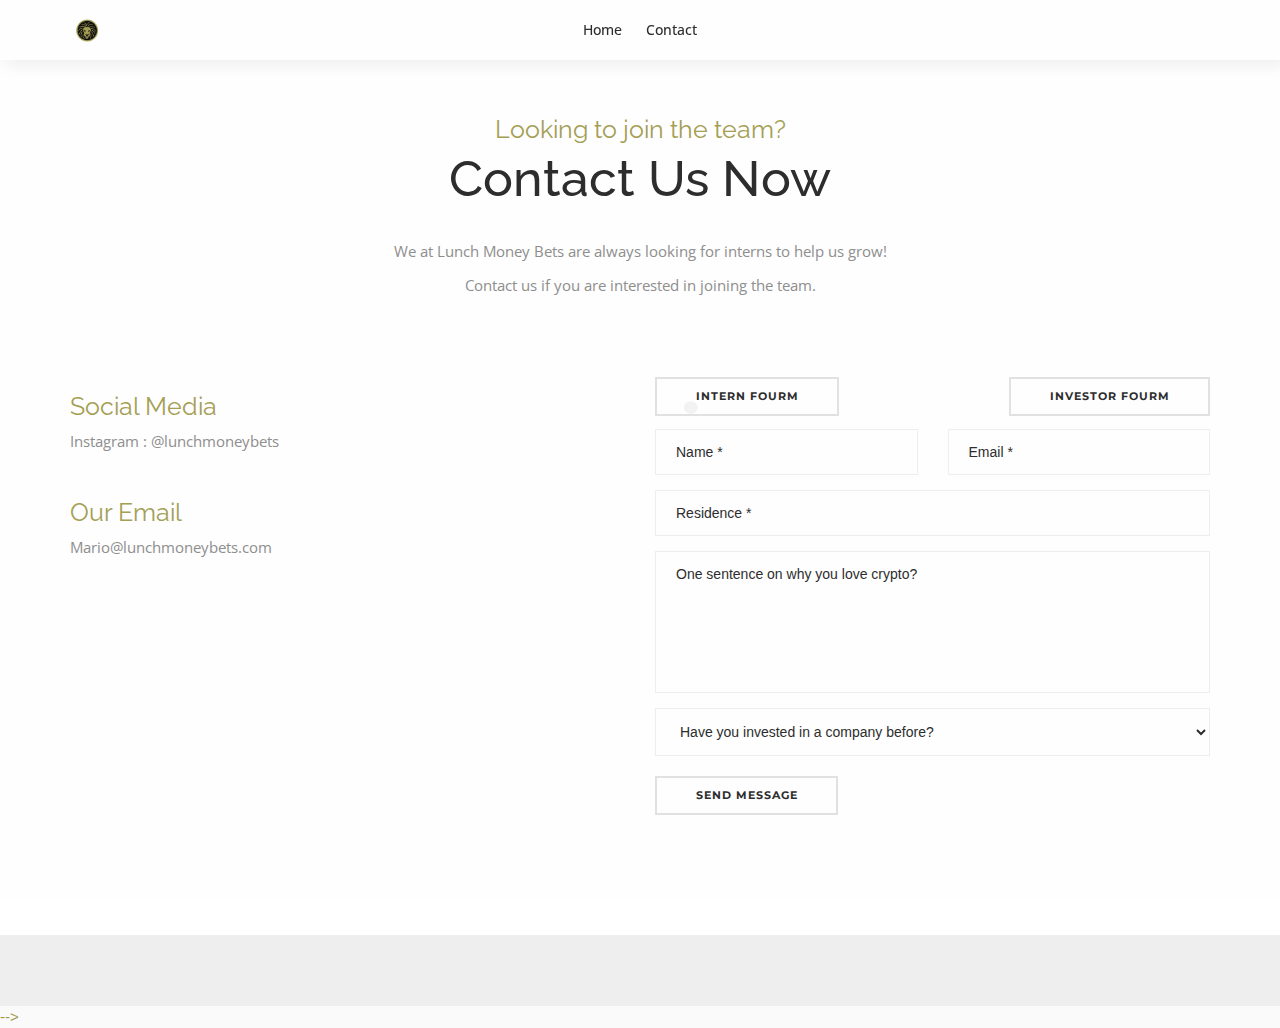
==== commit 82bab4f0: "added redoutline to haveYouInvested" ====
--- a/Main_Html_Source/Main_Html_Source/contact.html
+++ b/Main_Html_Source/Main_Html_Source/contact.html
@@ -221,9 +221,10 @@
                 </div>
               </div>
               <div class="col-md-12 col-sm-12">
-                <div class="form-group">
+                <div class="form-group" id="ResidenceBox">
                   <label class="sr-only" for="subject">Residence</label>
-                  <input type="text" name="Residence" class="md-input" id="Residence" placeholder="Residence">
+                  <input type="text" name="Residence" class="md-input" id="Residence" placeholder="Residence *"  required data-error="Please Enter Valid Residence">
+                  <div class="help-block with-errors"></div>
                 </div>
               </div>
               <div class="col-md-12 col-sm-12">
@@ -235,14 +236,15 @@
               </div>
               <div class="col-md-12 col-sm-12">
 
-                  <select type="value" name="haveYouInvested" class="orderby" id="haveYouInvested">
+                  <select type="value" name="haveYouInvested" class="orderby md-textarea" id="haveYouInvested" required data-error="Please Enter Valid Email">
+                    <div class="help-block with-errors"></div>
                     <option vale="" disabled selected>Have you invested in a company before?</option>
-                    <option value="1">Yes</option>
-                    <option value="2">No</option>
+                    <option id="valOne" value="1">Yes</option>
+                    <option id="valTwo" value="2">No</option>
                   </select> <input type="hidden" placeholder='Have you invested in a company before' name="paged" value="1">
-                  <input type="hidden" name="min_price" value="20"><input type="hidden" name="max_price" value="290">
-
-              </div>
+                  <!-- <input type="hidden" name="min_price" value="20"><input type="hidden" name="max_price" value="290"> -->
+
+              </div> 
               <div class="col-md-12 col-sm-12">
                 <div class="text-left mt-20">
                   <button type="submit" name="submit" class="btn btn-outline btn-md btn-square btn-animate remove-margin"><span>Send Message <i class="ion-android-arrow-forward"></i></span></button>
--- a/Main_Html_Source/Main_Html_Source/assets/css/master.css
+++ b/Main_Html_Source/Main_Html_Source/assets/css/master.css
@@ -2519,6 +2519,9 @@
 #checkBox{
 
 }
+.redOutline{
+  border-color: red;
+}
 .w3-modal-content{
   border-radius: 15px;
 } 
@@ -2552,6 +2555,9 @@
       height: 5%;
   }
 }
+.redOutline{
+  border-color: red;
+}
 /* #backgroundImage{
   background: url('opaque-lmb-logo (1) (1).png');
 } */
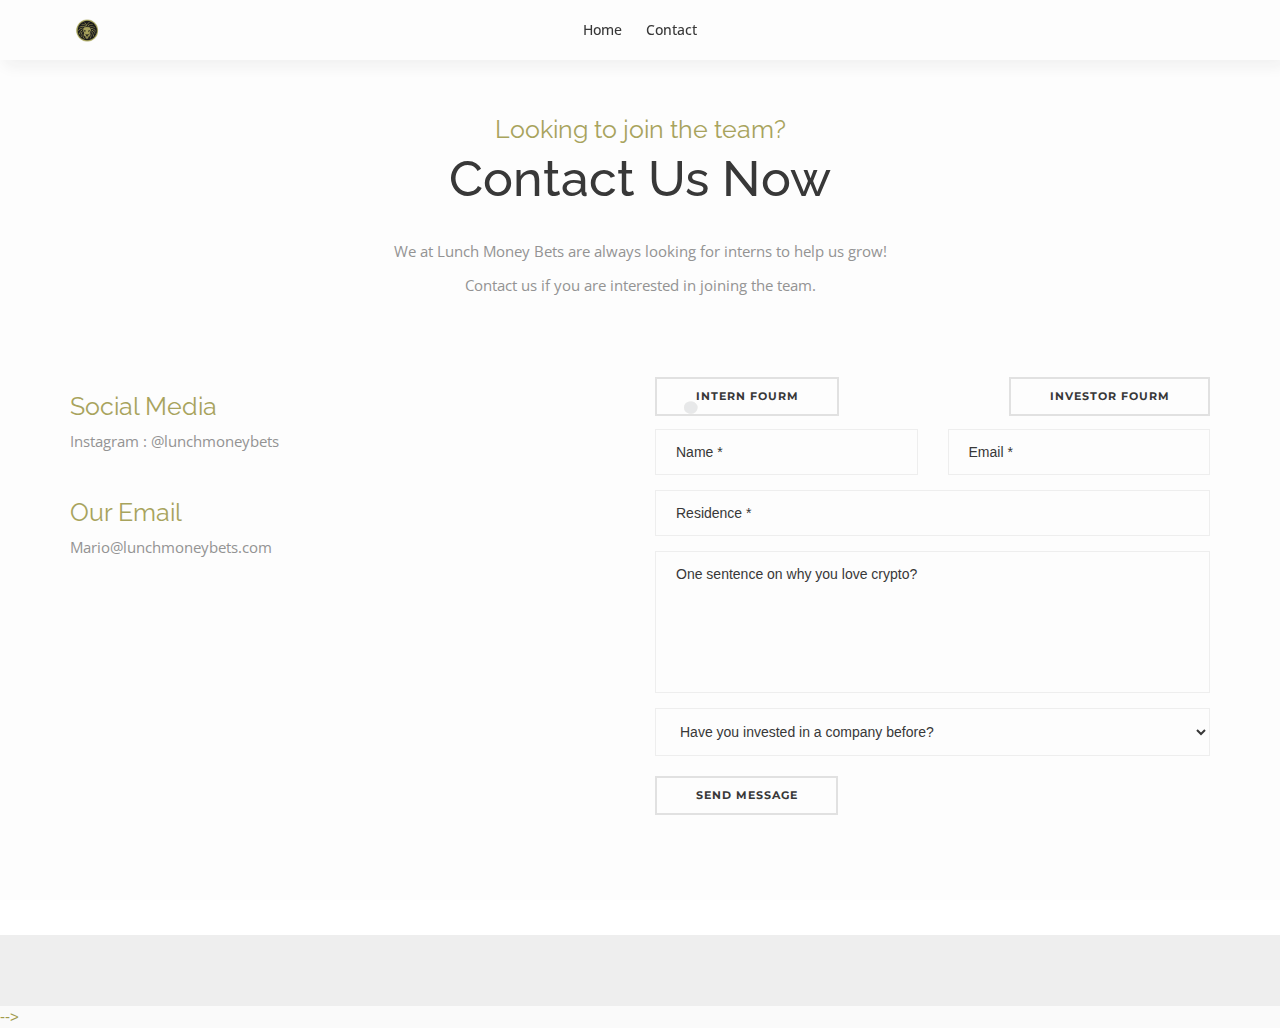
==== commit d43704b7: "Trying to make red-outlines for not filled fourms" ====
--- a/Main_Html_Source/Main_Html_Source/contact.html
+++ b/Main_Html_Source/Main_Html_Source/contact.html
@@ -203,7 +203,6 @@
             <button type="submit" id="Intern" name="submit" class="btn btn-outline btn-md btn-square btn-animate remove-margin"><span>Intern Fourm <i class="ion-android-arrow-forward"></i></span></button>
             <button type="submit" id="Investor" name="submit" class="btn btn-outline btn-md btn-square btn-animate remove-margin"><span>Investor Fourm <i class="ion-android-arrow-forward"></i></span></button>
           <form name="contact-form" id="contact-form" action="php/contact.php" method="POST" class="contact-form-style-01">
-              <input type="hidden" name="min_price" value="20"><input type="hidden" name="max_price" value="290">
             <div class="messages"></div>
             <div class="row">
               <div class="col-md-6 col-sm-6">
@@ -220,10 +219,10 @@
                   <div class="help-block with-errors"></div>
                 </div>
               </div>
-              <div class="col-md-12 col-sm-12">
-                <div class="form-group" id="ResidenceBox">
+              <div class="col-md-12 col-sm-12" id="ResidenceBox">
+                <div class="form-group">
                   <label class="sr-only" for="subject">Residence</label>
-                  <input type="text" name="Residence" class="md-input" id="Residence" placeholder="Residence *"  required data-error="Please Enter Valid Residence">
+                  <input type="text" name="Residence" class="md-input" id="Residence" placeholder="Residence *"  >
                   <div class="help-block with-errors"></div>
                 </div>
               </div>
@@ -234,10 +233,10 @@
                   <div class="help-block with-errors"></div>
                 </div>
               </div>
-              <div class="col-md-12 col-sm-12">
-
-                  <select type="value" name="haveYouInvested" class="orderby md-textarea" id="haveYouInvested" required data-error="Please Enter Valid Email">
-                    <div class="help-block with-errors"></div>
+              <div class="col-md-12 col-sm-12" id="haveYouInvestedBox">
+
+                  <select type="value" name="haveYouInvested" class="orderby md-textarea" id="haveYouInvested">
+                    <!-- <div class="help-block with-errors"></div> -->
                     <option vale="" disabled selected>Have you invested in a company before?</option>
                     <option id="valOne" value="1">Yes</option>
                     <option id="valTwo" value="2">No</option>
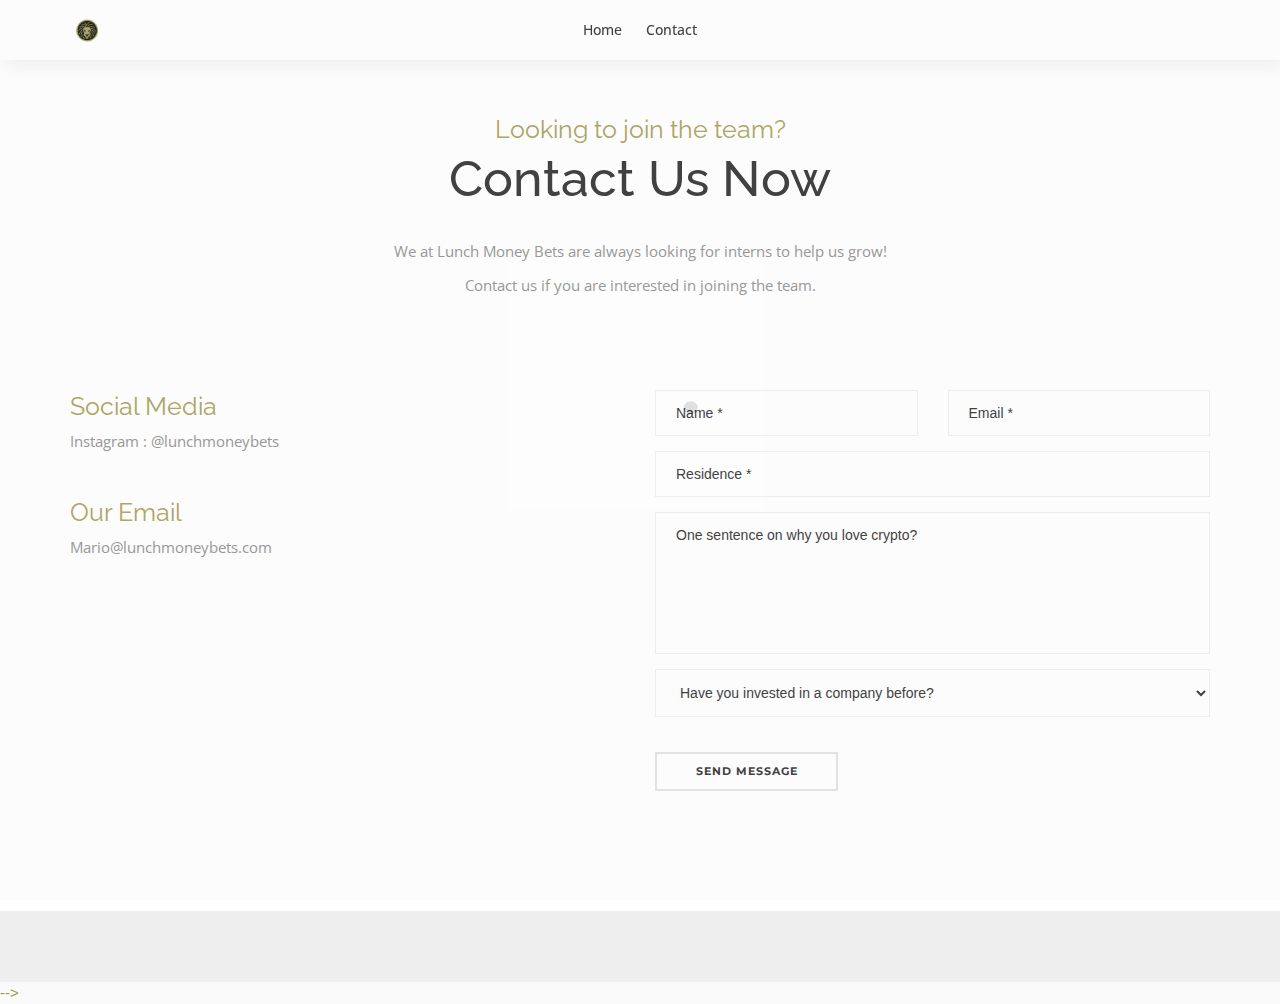
==== commit 97f1cb60: "Added php fourm to modal" ====
--- a/Main_Html_Source/Main_Html_Source/contact.html
+++ b/Main_Html_Source/Main_Html_Source/contact.html
@@ -200,8 +200,8 @@
           </div> -->
         </div>
         <div class="col-md-6 col-sm-6 col-xs-12">
-            <button type="submit" id="Intern" name="submit" class="btn btn-outline btn-md btn-square btn-animate remove-margin"><span>Intern Fourm <i class="ion-android-arrow-forward"></i></span></button>
-            <button type="submit" id="Investor" name="submit" class="btn btn-outline btn-md btn-square btn-animate remove-margin"><span>Investor Fourm <i class="ion-android-arrow-forward"></i></span></button>
+            <!-- <button type="submit" id="Intern" name="submit" class="btn btn-outline btn-md btn-square btn-animate remove-margin"><span>Intern Fourm <i class="ion-android-arrow-forward"></i></span></button>
+            <button type="submit" id="Investor" name="submit" class="btn btn-outline btn-md btn-square btn-animate remove-margin"><span>Investor Fourm <i class="ion-android-arrow-forward"></i></span></button> -->
           <form name="contact-form" id="contact-form" action="php/contact.php" method="POST" class="contact-form-style-01">
             <div class="messages"></div>
             <div class="row">
@@ -219,30 +219,31 @@
                   <div class="help-block with-errors"></div>
                 </div>
               </div>
-              <div class="col-md-12 col-sm-12" id="ResidenceBox">
-                <div class="form-group">
-                  <label class="sr-only" for="subject">Residence</label>
-                  <input type="text" name="Residence" class="md-input" id="Residence" placeholder="Residence *"  >
-                  <div class="help-block with-errors"></div>
-                </div>
-              </div>
+              <div class="col-md-12 col-sm-12">
+                  <div class="form-group">
+                    <label class="sr-only" for="Residence">Residence</label>
+                    <input type="text" name="Residence" class="md-input" id="Residence" placeholder="Residence *" required data-error="Your Residence is Required">
+                    <div class="help-block with-errors"></div>
+                  </div>
+                </div>
               <div class="col-md-12 col-sm-12">
                 <div class="form-group">
                   <label class="sr-only" for="message">One sentence on why you love crypto?</label>
-                  <textarea name="message" class="md-textarea" id="message" rows="7" placeholder="One sentence on why you love crypto?" required data-error="Please, Leave us a message"></textarea>
+                  <textarea name="message" class="md-textarea" id="message" rows="7" placeholder="One sentence on why you love crypto?"></textarea>
                   <div class="help-block with-errors"></div>
                 </div>
               </div>
               <div class="col-md-12 col-sm-12" id="haveYouInvestedBox">
-
-                  <select type="value" name="haveYouInvested" class="orderby md-textarea" id="haveYouInvested">
+                <div class="form-group">
+                  <select type="value" name="haveYouInvested" class="orderby md-textarea" id="haveYouInvested" required data-error="Please, Leave us a message">
                     <!-- <div class="help-block with-errors"></div> -->
                     <option vale="" disabled selected>Have you invested in a company before?</option>
                     <option id="valOne" value="1">Yes</option>
                     <option id="valTwo" value="2">No</option>
-                  </select> <input type="hidden" placeholder='Have you invested in a company before' name="paged" value="1">
+                  </select> <input type="hidden" placeholder='Have you invested in a company before' name="paged" value="1" required data-error="Please, Leave us a message">
                   <!-- <input type="hidden" name="min_price" value="20"><input type="hidden" name="max_price" value="290"> -->
-
+                  <div class="help-block with-errors"></div>
+                </div>
               </div> 
               <div class="col-md-12 col-sm-12">
                 <div class="text-left mt-20">
--- a/Main_Html_Source/Main_Html_Source/assets/css/master.css
+++ b/Main_Html_Source/Main_Html_Source/assets/css/master.css
@@ -2422,16 +2422,23 @@
 /*--------MODAL---------*/
 #modalContainer {
   /* background-image: url('opaque-lmb-logo.png') */
+  height: 75%;
 }
 
 #leftContainerModal{
-  width: 50%;
+  width: 100%;
   float: left;
+  height: 75%;
+  margin-top: 3%;
+  /* border: 1px solid black; */
 }
 
 #rightContainerModal{
   width: 50%;
   float: left;
+  height: 100%;
+  /* margin-top: 3%; */
+  /* border: 1px solid black; */
 }
 
 #subscribeModalHeader{
@@ -2449,9 +2456,9 @@
 }
 #subscribeModalContainer1{
   width: 100%;
-  height: 11%;
+  height: 90%;
   margin-left: 0%;
-  margin-top: 5%;
+  margin-top: 1%;
 }
 #w3-container2{
   background-color: #cccccc;
@@ -2513,8 +2520,16 @@
   /* animation-name: modalPic;
   animation-duration: 4s;
   animation-iteration-count: 1; */
-  width: auto;
-  height: 50%;
+  /* width: auto; */
+  height: 100%;
+  margin: auto;
+}
+#bottomDivContainer{
+  border: 1px solid black;
+    width: 100%;
+    height: 15%;
+    float: left;
+    margin-top: 2%;
 } 
 #checkBox{
 
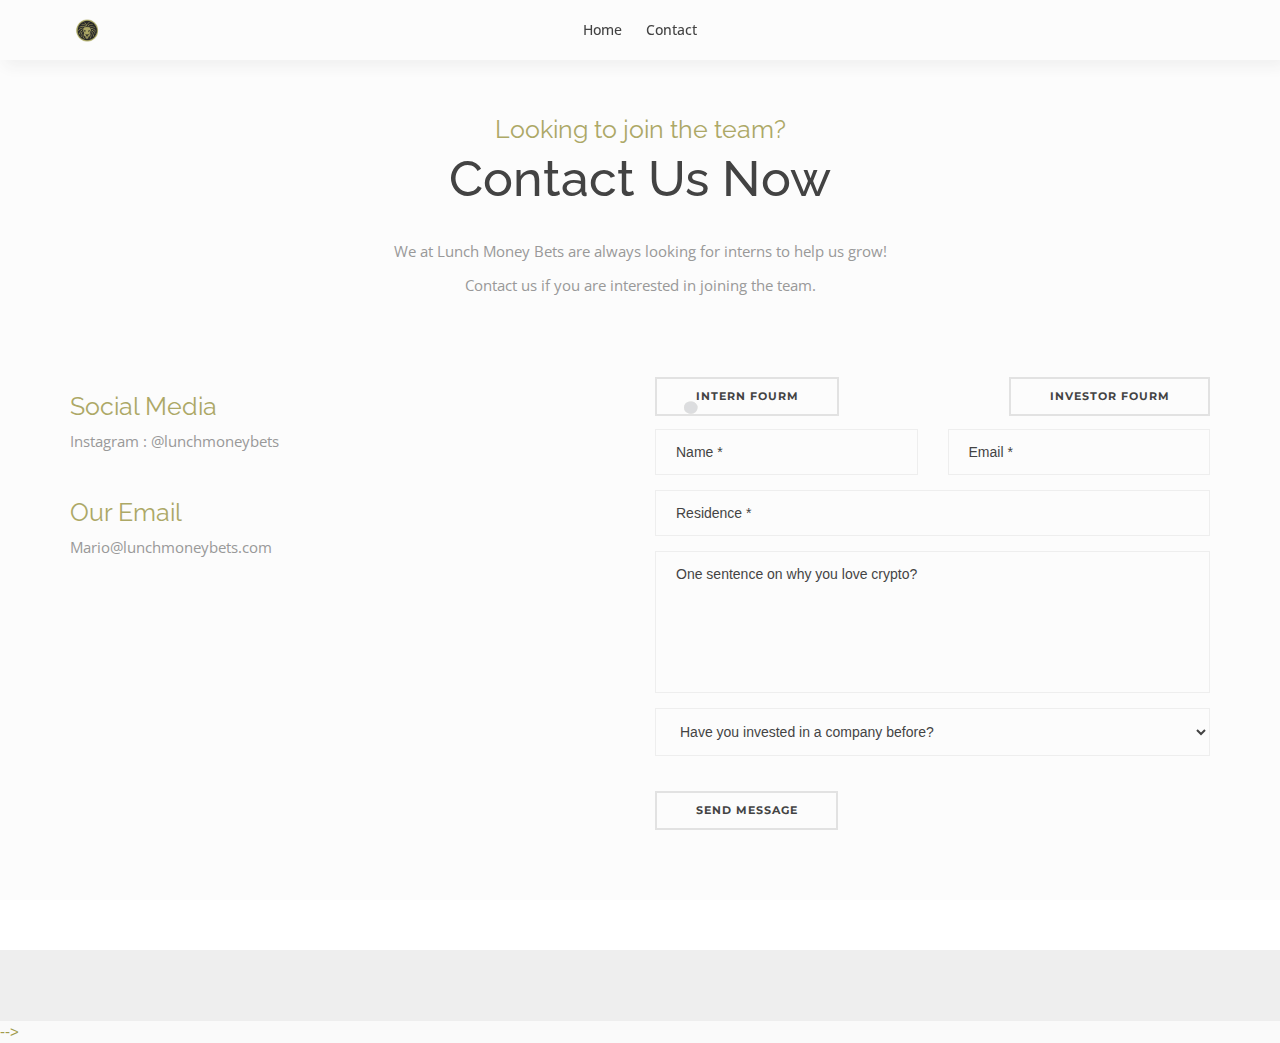
==== commit 48144c70: "Trying to fix coors error" ====
--- a/Main_Html_Source/Main_Html_Source/contact.html
+++ b/Main_Html_Source/Main_Html_Source/contact.html
@@ -200,8 +200,8 @@
           </div> -->
         </div>
         <div class="col-md-6 col-sm-6 col-xs-12">
-            <!-- <button type="submit" id="Intern" name="submit" class="btn btn-outline btn-md btn-square btn-animate remove-margin"><span>Intern Fourm <i class="ion-android-arrow-forward"></i></span></button>
-            <button type="submit" id="Investor" name="submit" class="btn btn-outline btn-md btn-square btn-animate remove-margin"><span>Investor Fourm <i class="ion-android-arrow-forward"></i></span></button> -->
+            <button type="submit" id="Intern" name="submit" class="btn btn-outline btn-md btn-square btn-animate remove-margin"><span>Intern Fourm <i class="ion-android-arrow-forward"></i></span></button>
+            <button type="submit" id="Investor" name="submit" class="btn btn-outline btn-md btn-square btn-animate remove-margin"><span>Investor Fourm <i class="ion-android-arrow-forward"></i></span></button>
           <form name="contact-form" id="contact-form" action="php/contact.php" method="POST" class="contact-form-style-01">
             <div class="messages"></div>
             <div class="row">
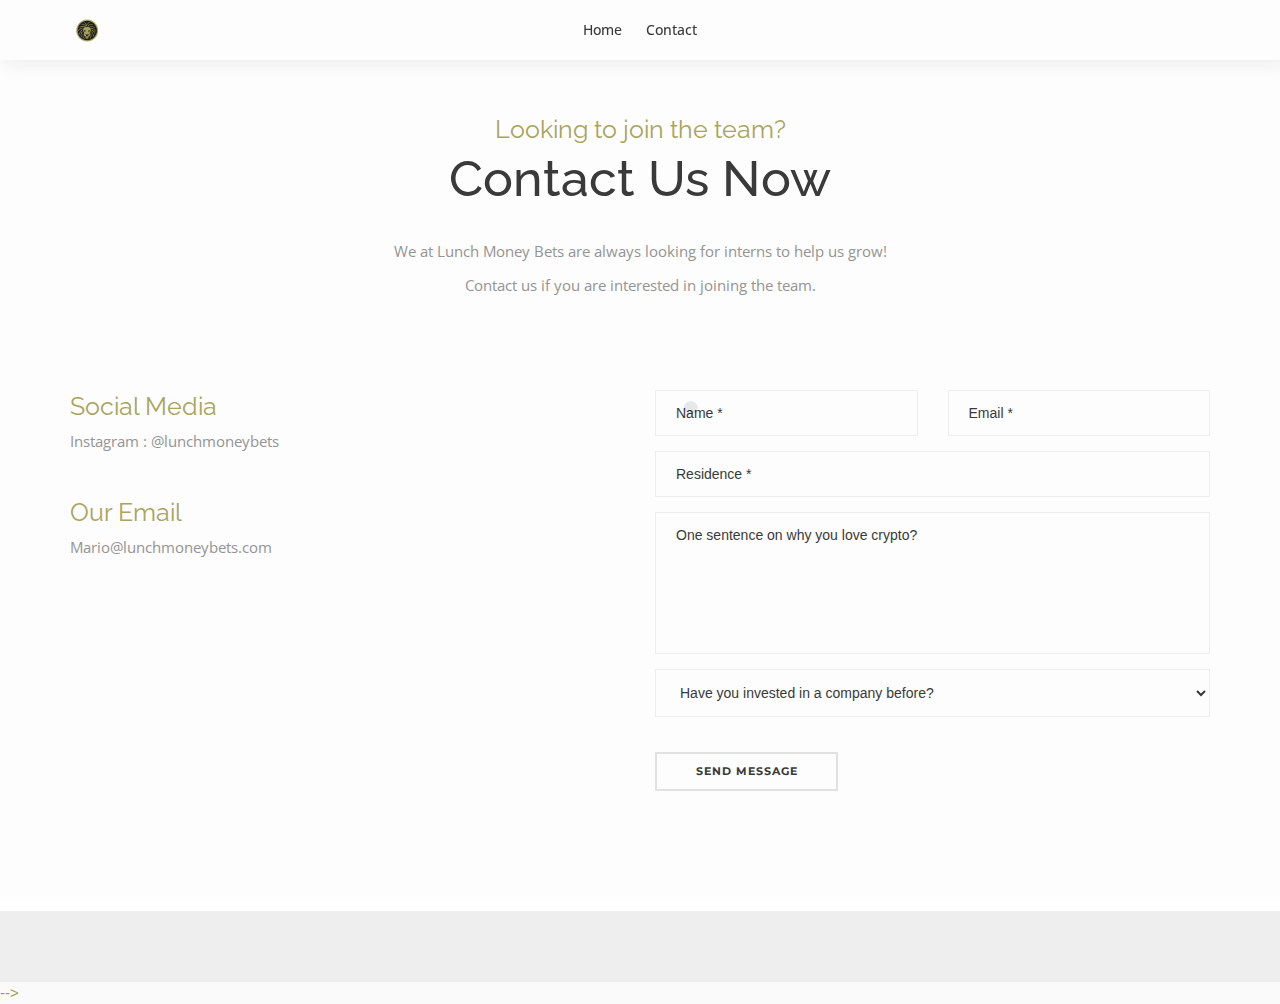
==== commit f5a5e9b7: "Commented out buttons again" ====
--- a/Main_Html_Source/Main_Html_Source/contact.html
+++ b/Main_Html_Source/Main_Html_Source/contact.html
@@ -200,8 +200,8 @@
           </div> -->
         </div>
         <div class="col-md-6 col-sm-6 col-xs-12">
-            <button type="submit" id="Intern" name="submit" class="btn btn-outline btn-md btn-square btn-animate remove-margin"><span>Intern Fourm <i class="ion-android-arrow-forward"></i></span></button>
-            <button type="submit" id="Investor" name="submit" class="btn btn-outline btn-md btn-square btn-animate remove-margin"><span>Investor Fourm <i class="ion-android-arrow-forward"></i></span></button>
+            <!-- <button type="submit" id="Intern" name="submit" class="btn btn-outline btn-md btn-square btn-animate remove-margin"><span>Intern Fourm <i class="ion-android-arrow-forward"></i></span></button>
+            <button type="submit" id="Investor" name="submit" class="btn btn-outline btn-md btn-square btn-animate remove-margin"><span>Investor Fourm <i class="ion-android-arrow-forward"></i></span></button> -->
           <form name="contact-form" id="contact-form" action="php/contact.php" method="POST" class="contact-form-style-01">
             <div class="messages"></div>
             <div class="row">
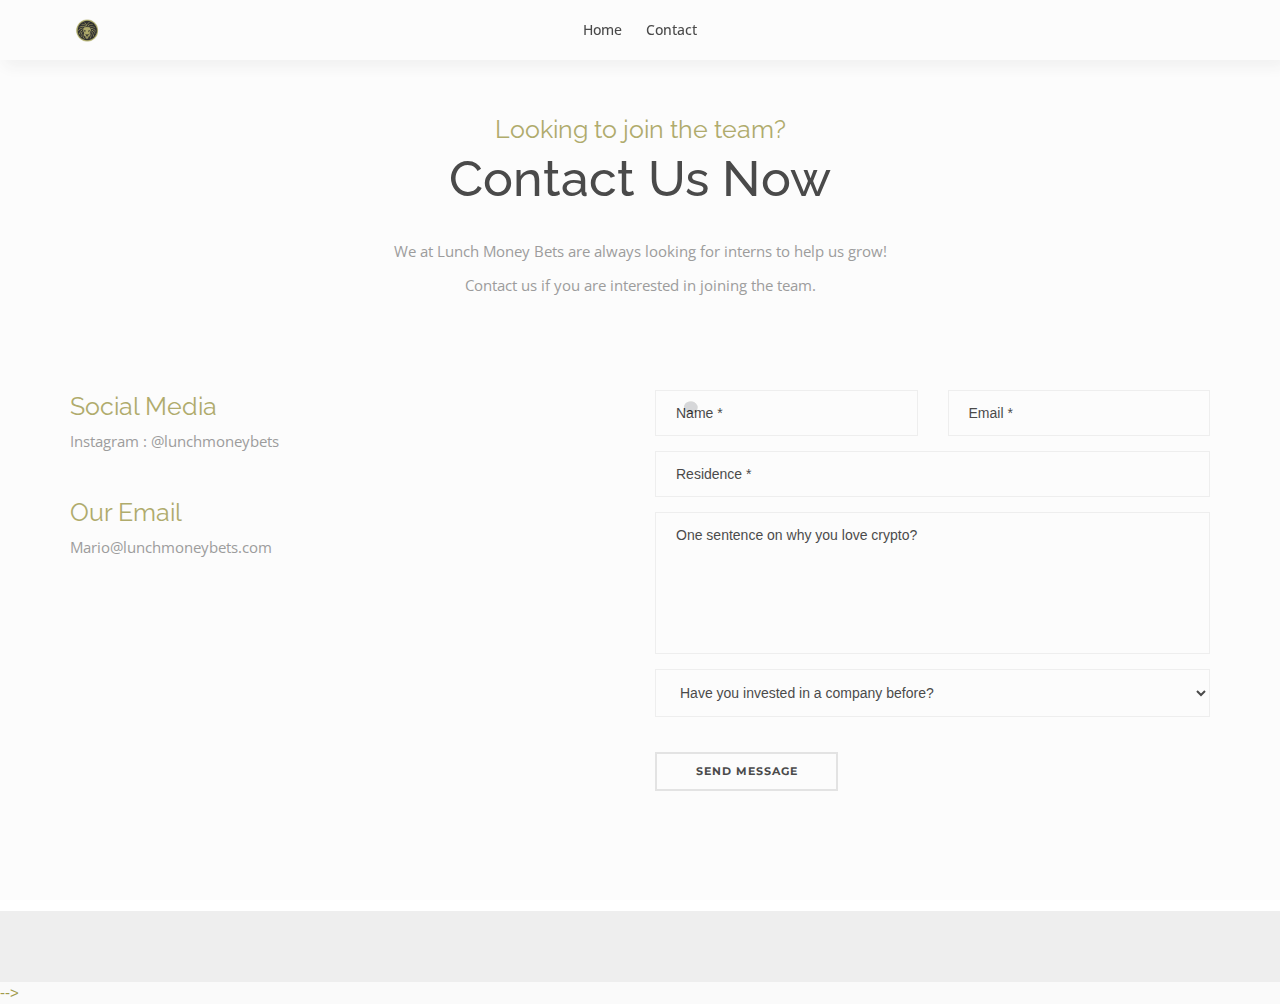
==== commit 2d982dec: "Added min height on mobile modal" ====
--- a/Main_Html_Source/Main_Html_Source/contact.html
+++ b/Main_Html_Source/Main_Html_Source/contact.html
@@ -208,7 +208,7 @@
               <div class="col-md-6 col-sm-6">
                 <div class="form-group">
                   <label class="sr-only" for="name">Name</label>
-                  <input type="text" name="name" class="md-input" id="name" placeholder="Name *" required data-error="Your Name is Required">
+                  <input type="text" name="name" class="md-input" id="name" placeholder="Name *" required data-error="Please, Leave us your Name">
                   <div class="help-block with-errors"></div>
                 </div>
               </div>
@@ -222,14 +222,14 @@
               <div class="col-md-12 col-sm-12">
                   <div class="form-group">
                     <label class="sr-only" for="Residence">Residence</label>
-                    <input type="text" name="Residence" class="md-input" id="Residence" placeholder="Residence *" required data-error="Your Residence is Required">
+                    <input type="text" name="Residence" class="md-input" id="Residence" placeholder="Residence *" required data-error="Please, Enter Residence">
                     <div class="help-block with-errors"></div>
                   </div>
                 </div>
               <div class="col-md-12 col-sm-12">
                 <div class="form-group">
                   <label class="sr-only" for="message">One sentence on why you love crypto?</label>
-                  <textarea name="message" class="md-textarea" id="message" rows="7" placeholder="One sentence on why you love crypto?"></textarea>
+                  <textarea name="message" class="md-textarea" id="message" rows="7" placeholder="One sentence on why you love crypto?" required data-error="Please, Leave us a message"></textarea>
                   <div class="help-block with-errors"></div>
                 </div>
               </div>
--- a/Main_Html_Source/Main_Html_Source/assets/css/master.css
+++ b/Main_Html_Source/Main_Html_Source/assets/css/master.css
@@ -2429,7 +2429,7 @@
   width: 100%;
   float: left;
   height: 75%;
-  margin-top: 3%;
+  /* margin-top: 3%; */
   /* border: 1px solid black; */
 }
 
@@ -2494,6 +2494,11 @@
   }
 #subscribeParagraph{
   margin-left: 4%;
+}
+#modalHeader{
+  font-size: 2rem;
+  text-align: center;
+  margin-top: 7%;
 }
 #modalInputDiv{
   width: 88%;
@@ -2562,6 +2567,7 @@
     outline: 0 !important;
     width: 75% !important;
     height: 40% !important;
+    min-height: 436px;
   }
     .white-bg{
       height: 94.5%;
